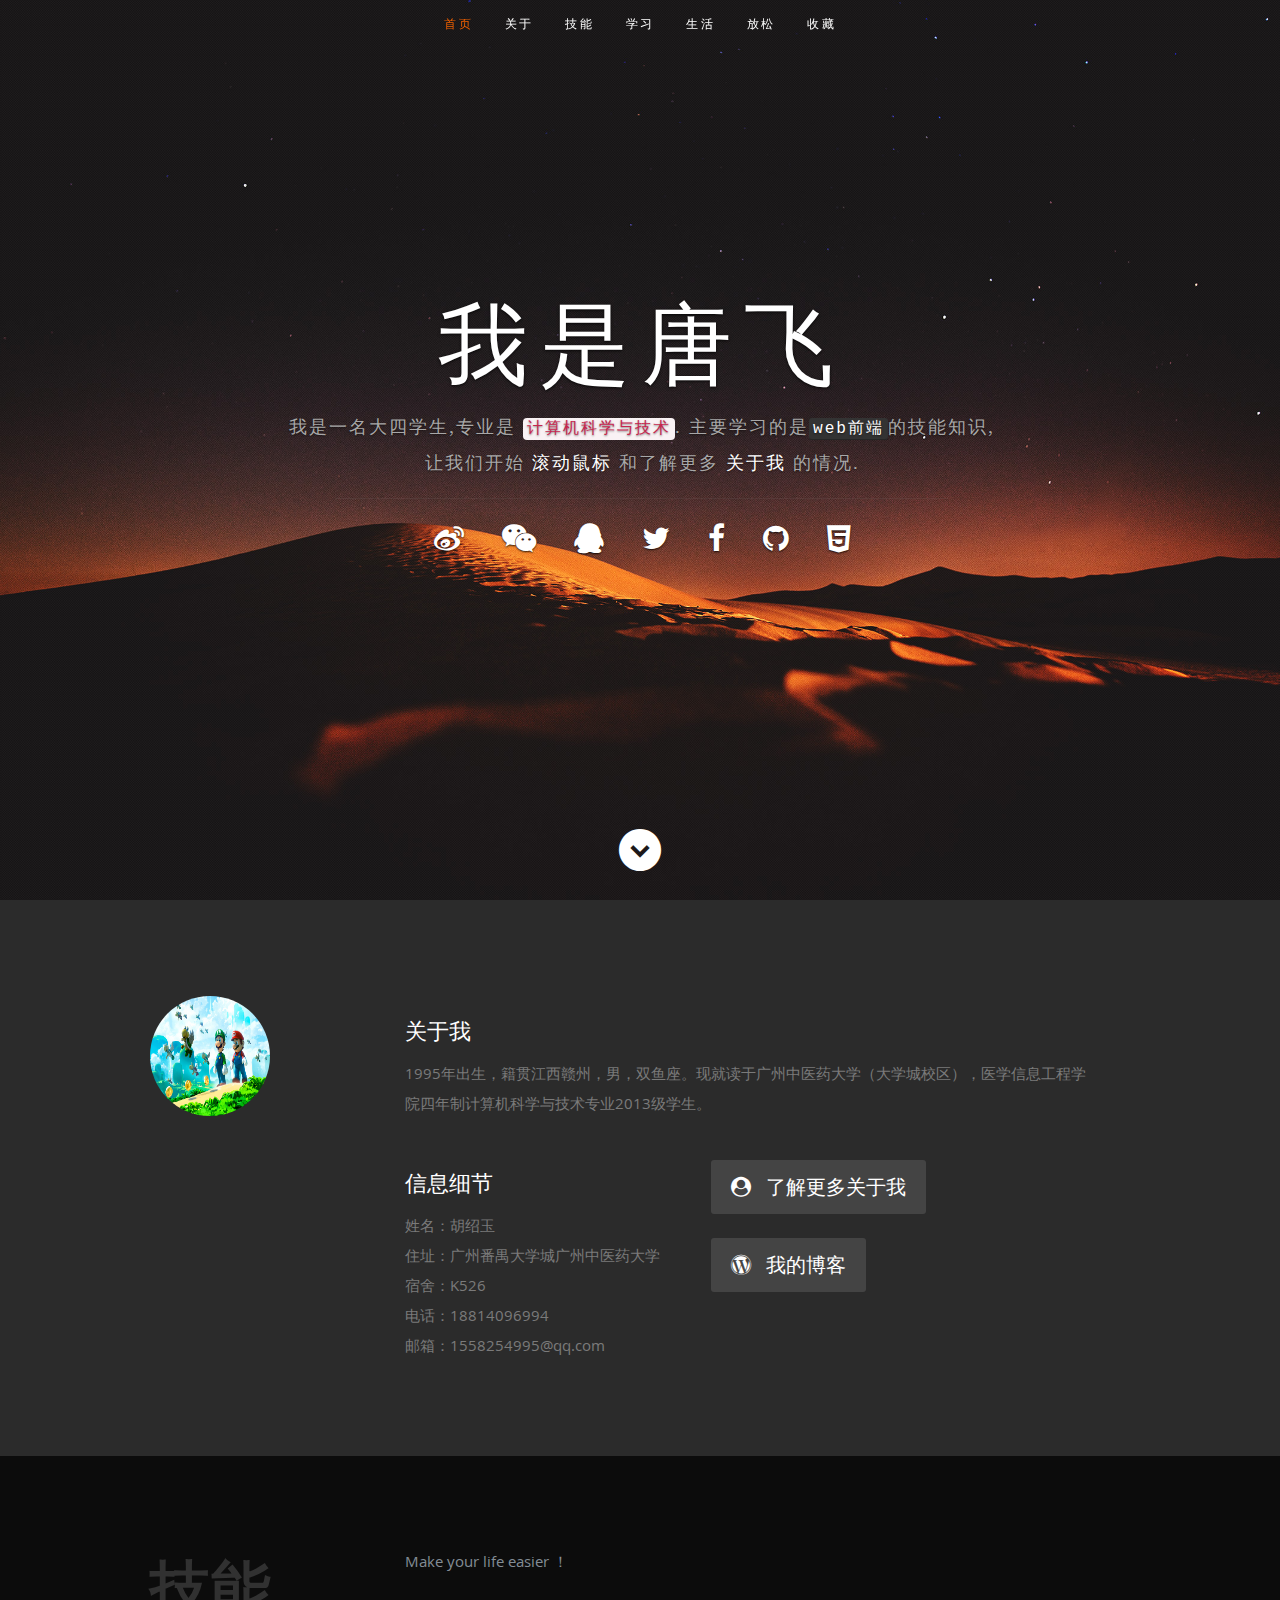
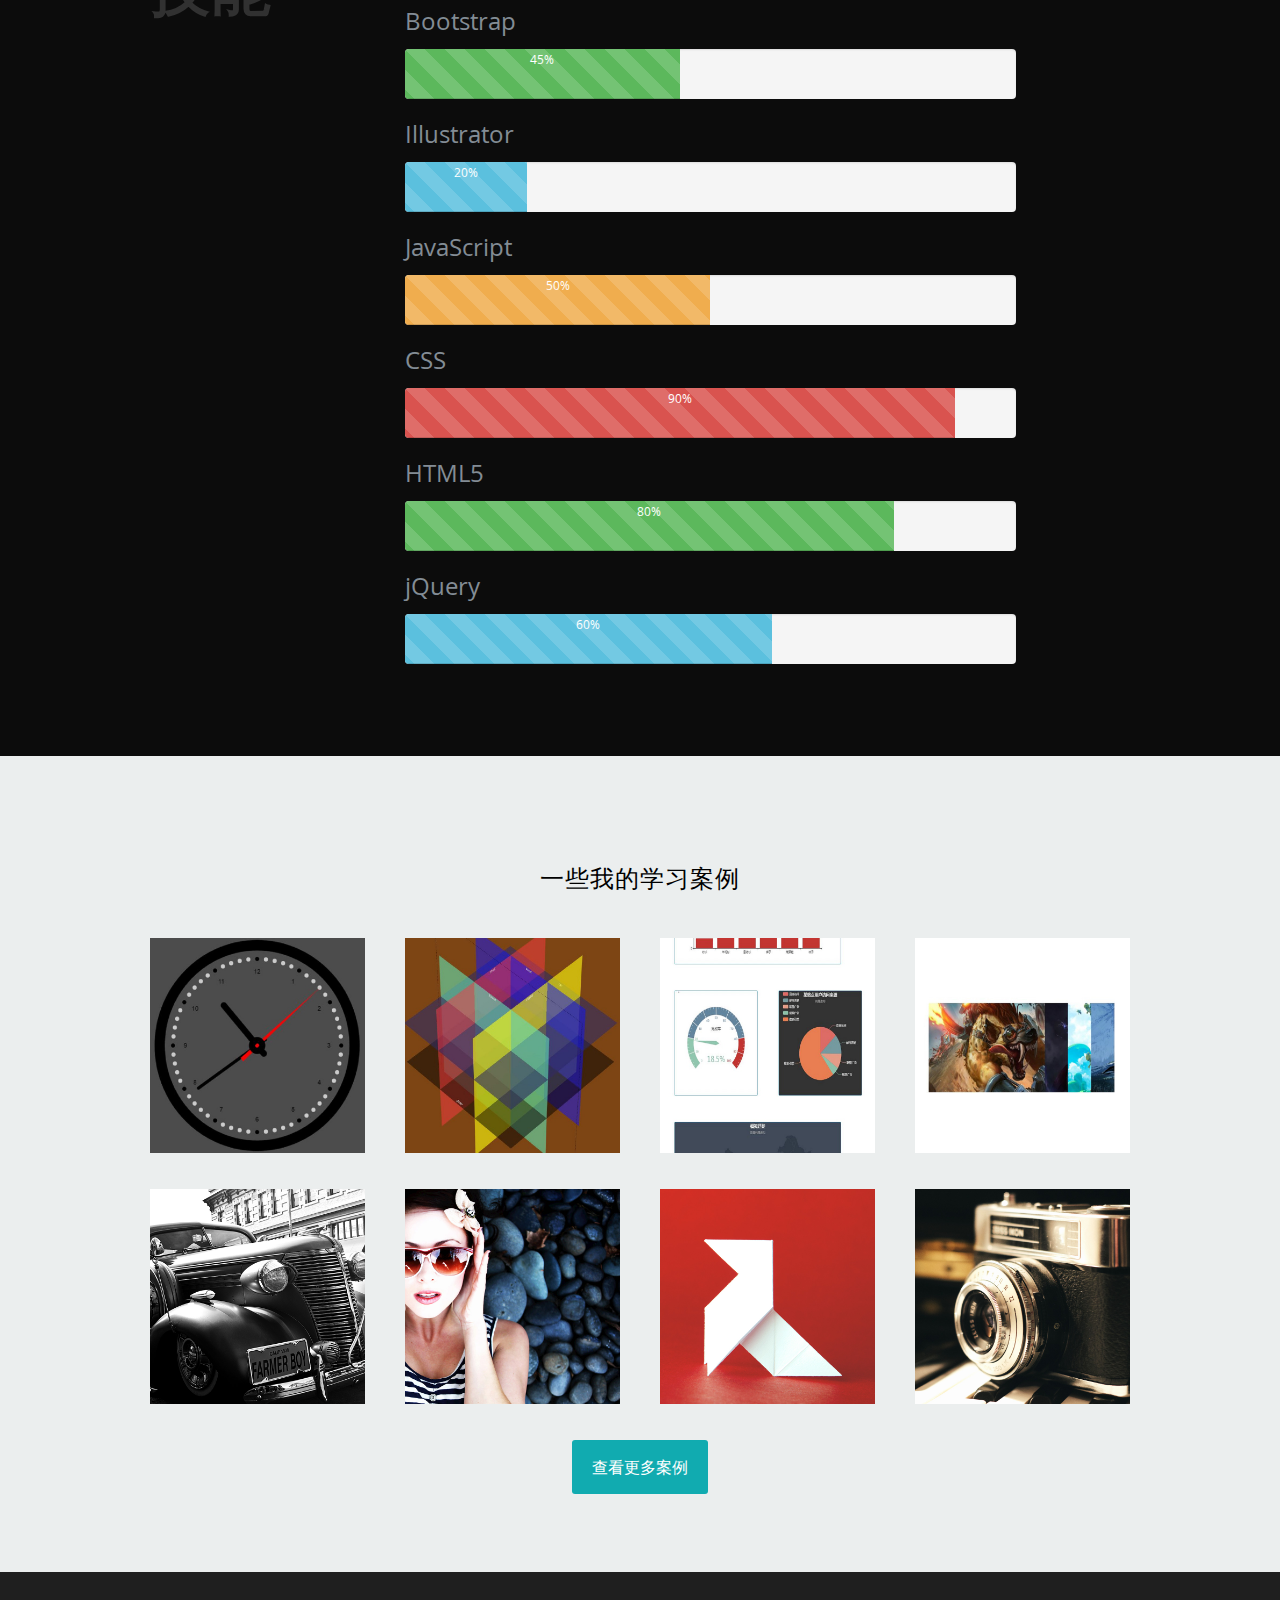
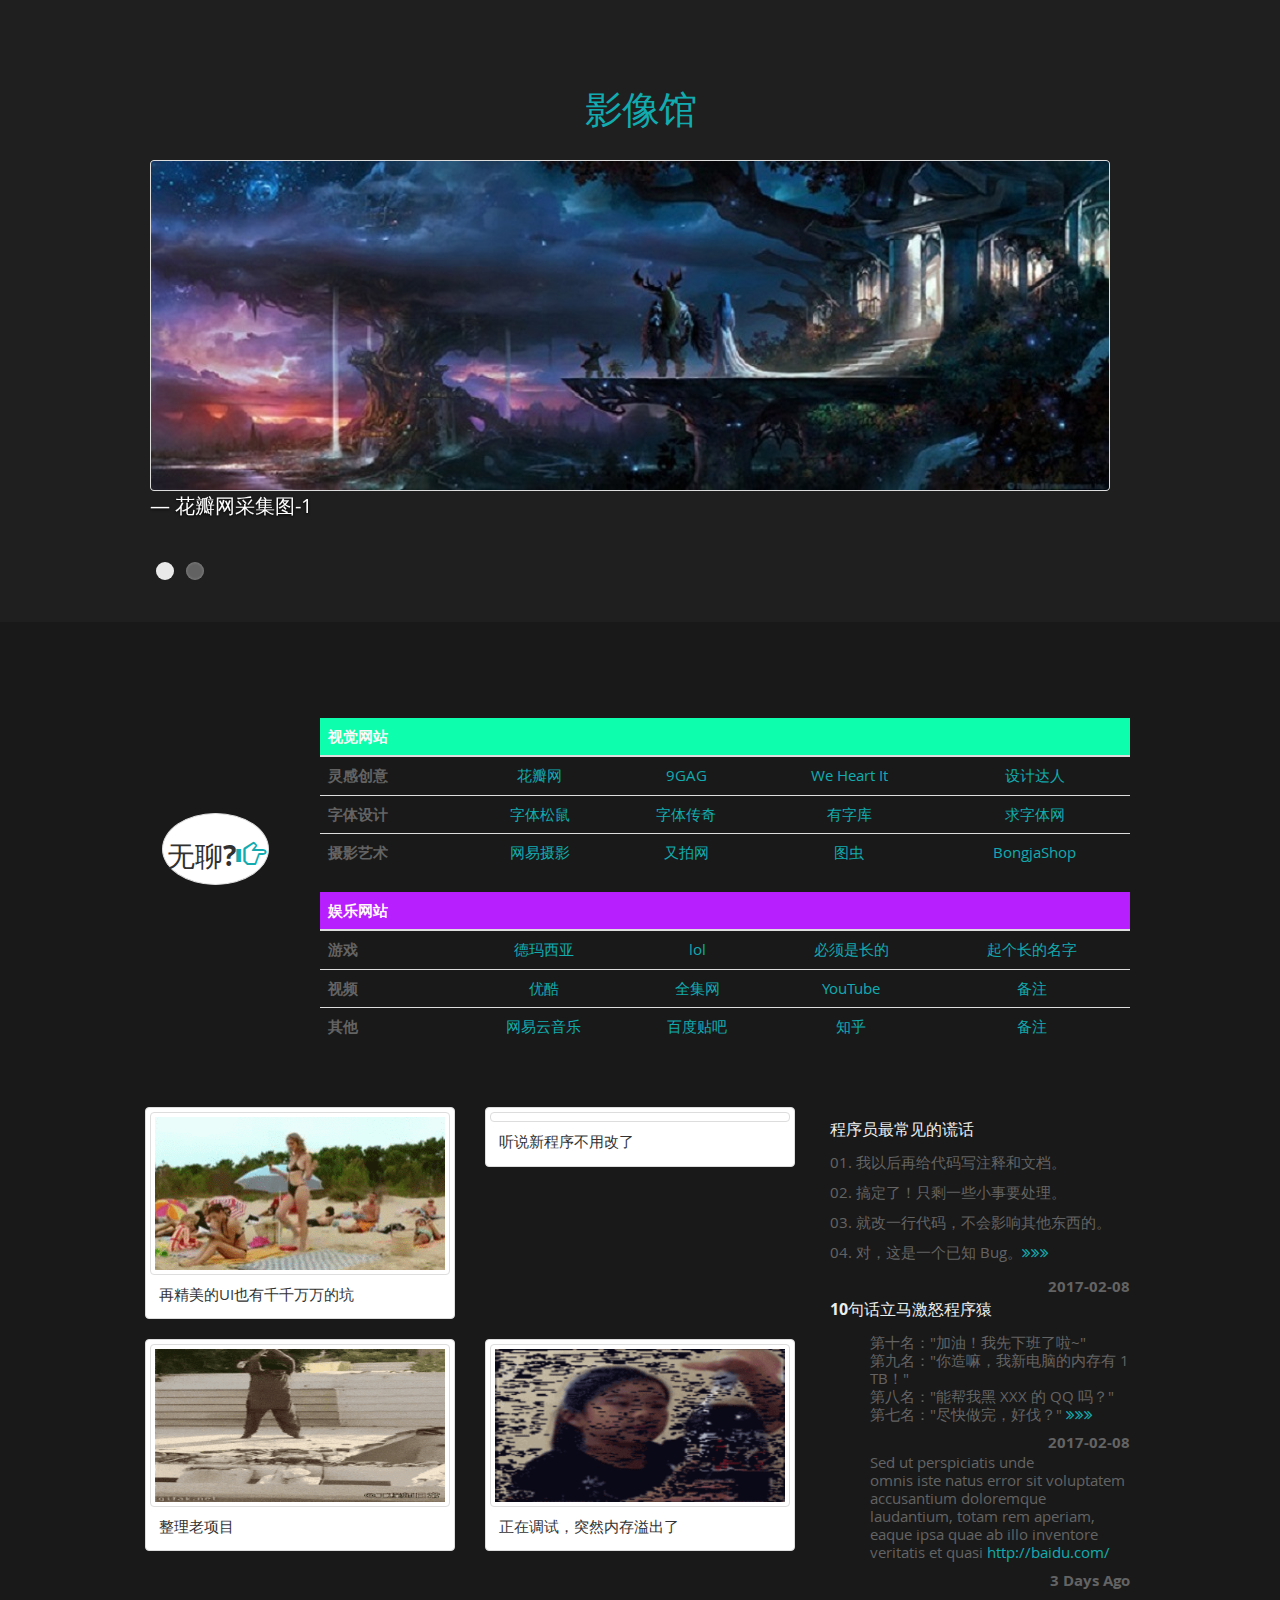
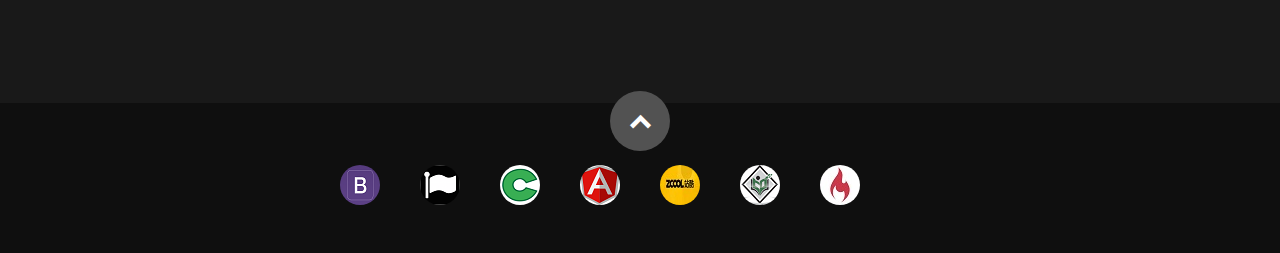
==== index.html @ 5e7b1488 "导入新项目" ====
<!DOCTYPE html>
<!--[if lt IE 8 ]>
<html class="no-js ie ie7" lang="en"> <![endif]-->
<!--[if IE 8 ]>
<html class="no-js ie ie8" lang="en"> <![endif]-->
<!--[if (gte IE 8)|!(IE)]><!-->
<html class="no-js" lang="en"> <!--<![endif]-->
<head>

    <!--- Basic Page Needs
    ================================================== -->
    <meta charset="utf-8">
    <title>个人网站</title>
    <meta name="description" content="">
    <meta http-equiv="X-UA-Compatible" content="IE=edge">
    <meta name="viewport" content="width=device-width, initial-scale=1">

    <!-- Mobile Specific Metas
    ================================================== -->
    <meta name="viewport" content="width=device-width, initial-scale=1, maximum-scale=1">

    <!-- CSS
    ================================================== -->
    <link rel="stylesheet" href="bootstrap/css/bootstrap.css">
    <link rel="stylesheet" href="css/default.css">
    <link rel="stylesheet" href="css/layout.css">
    <link rel="stylesheet" href="css/media-queries.css">
    <link rel="stylesheet" href="css/magnific-popup.css">

    <!-- Script
    ================================================== -->
    <script src="js/modernizr.js"></script>

    <!-- Favicons
     ================================================== -->
    <link rel="shortcut icon" href="favicon.png">

    <style>
        a{
            text-decoration: none;
        }
        .progress{
            height: 50px;
            margin-top: 10px;
        }
        .bars span{
            font-size: 24px;
        }
        .im{
            font-size: 60px;
            font-weight: bolder;
        }
    </style>

</head>

<body>

<!-- Header
================================================== -->
<header id="home">

    <nav id="nav-wrap">

        <a class="mobile-btn" href="#nav-wrap" title="Show navigation">Show navigation</a>
        <a class="mobile-btn" href="#" title="Hide navigation">Hide navigation</a>

        <ul id="nav" class="nav">
            <li class="current"><a class="smoothscroll" href="#home">首页</a></li>
            <li><a class="smoothscroll" href="#about">关于</a></li>
            <li><a class="smoothscroll" href="#resume">技能</a></li>
            <li><a class="smoothscroll" href="#portfolio">学习</a></li>
            <li><a class="smoothscroll" href="#life">生活</a></li>
            <li><a class="smoothscroll" href="#relax">放松</a></li>
            <li><a class="smoothscroll" href="#collection">收藏</a></li>
        </ul> <!-- end #nav -->
    </nav> <!-- end #nav-wrap -->

    <div class="row banner">
        <div class="banner-text">
            <h1 class="responsive-headline" style="letter-spacing: 12px">我是唐飞</h1>
            <h3 style="letter-spacing: 2px">我是一名大四学生,专业是 <code>计算机科学与技术</code>. 主要学习的是<kbd>web前端</kbd>的技能知识,让我们开始<a
                    class="smoothscroll" href="#about"> 滚动鼠标 </a>
                和了解更多<a class="smoothscroll" href="#about"> 关于我 </a>的情况.</h3>
            <hr/>
            <ul class="social">
                <li><a target="_blank" href="http://weibo.com/hushaoyu0309"><i class="fa fa-weibo"></i></a></li>
                <li><a href="#"><i class="fa fa-weixin"></i></a></li>
                <li><a target="_blank" href="http://wpa.qq.com/msgrd?v=3&uin=1558254995&site=qq&menu=yes"><i class="fa fa-qq"></i></a></li>
                <li><a href="#"><i class="fa fa-twitter"></i></a></li>
                <li><a href="#"><i class="fa fa-facebook"></i></a></li>
                <li><a href="#"><i class="fa fa-github"></i></a></li>
                <li><a href="#"><i class="fa fa-html5"></i></a></li>
            </ul>
        </div>
    </div>

    <p class="scrolldown">
        <a class="smoothscroll" href="#about"><i class="icon-down-circle"></i></a>
    </p>

</header> <!-- Header End -->


<!-- About Section
================================================== -->
<section id="about">

    <div class="row">

        <div class="three columns">
            <img class="profile-pic" src="images/about/me.jpg" alt=""/>
        </div>

        <div class="nine columns main-col">

            <h2>关于我</h2>

            <p>1995年出生，籍贯江西赣州，男，双鱼座。现就读于广州中医药大学（大学城校区），医学信息工程学院四年制计算机科学与技术专业2013级学生。</p>

            <div class="row">
                <div class="columns contact-details">
                    <h2>信息细节</h2>
                    <p class="address">
                        <span>姓名：胡绍玉</span><br>
						   <span>住址：广州番禺大学城广州中医药大学<br>
						         宿舍：K526
                           </span><br>
                        <span>电话：18814096994</span><br>
                        <span>邮箱：1558254995@qq.com</span>
                    </p>
                </div>

                <div class="columns download">
                    <p>
                        <a href="details/about_me/about_index.html" target="_blank" class="button"><i class="fa fa-user-circle"></i>了解更多关于我</a><br>
                        <a href="http://localhost/wordpress/index.php" target="_blank" class="button"><i class="fa fa-wordpress"></i>我的博客</a>
                    </p>
                </div>
            </div> <!-- end row -->
        </div> <!-- end .main-col -->
    </div>

</section> <!-- About Section End-->


<!-- skill Section
================================================== -->
<section id="resume">
    <!-- Skills
    ----------------------------------------------- -->
    <div class="row skill">

        <div class="three columns header-col">
            <h1><span class="im">技能</span></h1>
        </div>

        <div class="nine columns main-col">

            <p>Make your life easier ！</p>

            <div class="bars">
                <span>Bootstrap</span>
                <div class="progress">
                    <div class="progress-bar progress-bar-striped progress-bar-success active" role="progressbar" aria-valuenow="45" aria-valuemin="0" aria-valuemax="100" style="width: 45%">
                        45%
                    </div>
                </div>
                <span>Illustrator</span>
                <div class="progress">
                    <div class="progress-bar progress-bar-striped progress-bar-info active" role="progressbar" aria-valuenow="20" aria-valuemin="0" aria-valuemax="100" style="width: 20%">
                        20%
                    </div>
                </div>
                <span>JavaScript</span>
                <div class="progress">
                    <div class="progress-bar progress-bar-striped progress-bar-warning active" role="progressbar" aria-valuenow="50" aria-valuemin="0" aria-valuemax="100" style="width: 50%">
                        50%
                    </div>
                </div>
                <span>CSS</span>
                <div class="progress">
                    <div class="progress-bar progress-bar-striped progress-bar-danger active" role="progressbar" aria-valuenow="90" aria-valuemin="0" aria-valuemax="100" style="width: 90%">
                        90%
                    </div>
                </div>
                <span>HTML5</span>
                <div class="progress">
                    <div class="progress-bar progress-bar-striped progress-bar-success active" role="progressbar" aria-valuenow="45" aria-valuemin="80" aria-valuemax="100" style="width: 80%">
                        80%
                    </div>
                </div>
                <span>jQuery</span>
                <div class="progress">
                    <div class="progress-bar progress-bar-striped progress-bar-info active" role="progressbar" aria-valuenow="45" aria-valuemin="60" aria-valuemax="100" style="width: 60%">
                        60%
                    </div>
                </div>
                <!--<ul class="skills">
                    <li><span class="bar-expand bootstrap"></span><em>Bootstrap</em></li>
                    <li><span class="bar-expand illustrator"></span><em>Illustrator</em></li>
                    <li><span class="bar-expand javascript"></span><em>JavaScript</em></li>
                    <li><span class="bar-expand css"></span><em>CSS</em></li>
                    <li><span class="bar-expand html5"></span><em>HTML5</em></li>
                    <li><span class="bar-expand jquery"></span><em>jQuery</em></li>
                </ul>-->
            </div><!-- end skill-bars -->
        </div> <!-- main-col end -->
    </div> <!-- End skills -->

</section> <!-- Resume Section End-->

<!-- Portfolio Section
================================================== -->
<section id="portfolio">

    <div class="row">
        <div class="twelve columns collapsed">
            <h1>一些我的学习案例</h1>

            <!-- portfolio-wrapper -->
            <div id="portfolio-wrapper" class="bgrid-quarters s-bgrid-thirds cf">
                <div class="columns portfolio-item">
                    <div class="item-wrap">
                        <a href="#modal-01" title="">
                            <img alt="" src="images/portfolio/canvas_clock.jpg">
                            <div class="overlay">
                                <div class="portfolio-item-meta">
                                    <h5>时钟</h5>
                                    <p>用canvas绘制的时钟</p>
                                </div>
                            </div>
                            <div class="link-icon"><i class="icon-plus"></i></div>
                        </a>
                    </div>
                </div> <!-- item end -->

                <div class="columns portfolio-item">
                    <div class="item-wrap">
                        <a href="#modal-02" title="">
                            <img alt="" src="images/portfolio/css3_3d.jpg">
                            <div class="overlay">
                                <div class="portfolio-item-meta">
                                    <h5>3d模型</h5>
                                    <p>css3新属性</p>
                                </div>
                            </div>
                            <div class="link-icon"><i class="icon-plus"></i></div>
                        </a>
                    </div>
                </div> <!-- item end -->

                <div class="columns portfolio-item">
                    <div class="item-wrap">
                        <a href="#modal-03" title="">
                            <img alt="" src="images/portfolio/echarts.JPG">
                            <div class="overlay">
                                <div class="portfolio-item-meta">
                                    <h5>数据图表绘制</h5>
                                    <p>新工具echarts绘制图表</p>
                                </div>
                            </div>
                            <div class="link-icon"><i class="icon-plus"></i></div>
                        </a>
                    </div>
                </div> <!-- item end -->

                <div class="columns portfolio-item">
                    <div class="item-wrap">
                        <a href="#modal-04" title="">
                            <img alt="" src="images/portfolio/accordion.jpg">
                            <div class="overlay">
                                <div class="portfolio-item-meta">
                                    <h5>手风琴效果图片</h5>
                                    <p>jQuery</p>
                                </div>
                            </div>
                            <div class="link-icon"><i class="icon-plus"></i></div>
                        </a>
                    </div>
                </div> <!-- item end -->

                <div class="columns portfolio-item">
                    <div class="item-wrap">
                        <a href="#modal-05" title="">
                            <img alt="" src="images/portfolio/farmerboy.jpg">
                            <div class="overlay">
                                <div class="portfolio-item-meta">
                                    <h5>Farmer Boy</h5>
                                    <p>Branding</p>
                                </div>
                            </div>
                            <div class="link-icon"><i class="icon-plus"></i></div>
                        </a>
                    </div>
                </div> <!-- item end -->

                <div class="columns portfolio-item">
                    <div class="item-wrap">
                        <a href="#modal-06" title="">
                            <img alt="" src="images/portfolio/girl.jpg">
                            <div class="overlay">
                                <div class="portfolio-item-meta">
                                    <h5>Girl</h5>
                                    <p>Photography</p>
                                </div>
                            </div>
                            <div class="link-icon"><i class="icon-plus"></i></div>
                        </a>
                    </div>
                </div> <!-- item end -->

                <div class="columns portfolio-item">
                    <div class="item-wrap">
                        <a href="#modal-07" title="">
                            <img alt="" src="images/portfolio/origami.jpg">
                            <div class="overlay">
                                <div class="portfolio-item-meta">
                                    <h5>Origami</h5>
                                    <p>Illustrration</p>
                                </div>
                            </div>
                            <div class="link-icon"><i class="icon-plus"></i></div>
                        </a>
                    </div>
                </div> <!-- item end -->

                <div class="columns portfolio-item">
                    <div class="item-wrap">
                        <a href="#modal-08" title="">
                            <img alt="" src="images/portfolio/retrocam.jpg">
                            <div class="overlay">
                                <div class="portfolio-item-meta">
                                    <h5>Retrocam</h5>
                                    <p>Web Development</p>
                                </div>
                            </div>
                            <div class="link-icon"><i class="icon-plus"></i></div>
                        </a>
                    </div>
                </div>  <!-- item end -->
            </div> <!-- portfolio-wrapper end -->
        </div> <!-- twelve columns end -->


        <!-- Modal Popup
         --------------------------------------------------------------- -->

        <div id="modal-01" class="popup-modal mfp-hide">

            <img class="scale-with-grid" src="images/portfolio/modals/canvas_clock.jpg" alt=""/>

            <div class="description-box">
                <h4>实时的时钟</h4>
                <p>用html5的canvas绘画出的时钟，jquery获取当前系统时间动态更新指针的位置，实现一个具有实时效果的时钟。</p>
                <span class="categories"><i class="fa fa-tag"></i>HTML5, Canvas</span>
            </div>

            <div class="link-box">
                <a href="details/study/follow/canvas/canvas.html" target="_blank">详细<<</a>
                <a class="popup-modal-dismiss">关闭</a>
            </div>

        </div><!-- modal-01 End -->

        <div id="modal-02" class="popup-modal mfp-hide">

            <img class="scale-with-grid" src="images/portfolio/modals/css3_3d.JPG" alt=""/>

            <div class="description-box">
                <h4>3D简单模型</h4>
                <p>css3新增了支持3D效果的transform属性，可以让网页元素从二维平面扩展至三维空间。</p>
                <span class="categories"><i class="fa fa-tag"></i>CSS3,transform</span>
            </div>

            <div class="link-box">
                <a href="details/study/follow/3D_demo/3d_demo.html" target="_blank">详细<<</a>
                <a class="popup-modal-dismiss">关闭</a>
            </div>

        </div><!-- modal-02 End -->

        <div id="modal-03" class="popup-modal mfp-hide">

            <img class="scale-with-grid" src="images/portfolio/modals/echarts.jpg" alt=""/>

            <div class="description-box">
                <h4>数据图表</h4>
                <p>近期热门的图表绘制工具echarts，可以方便快捷的绘制各类图表.</p>
                <span class="categories"><i class="fa fa-tag"></i>Echarts</span>
            </div>

            <div class="link-box">
                <a href="details/study/follow/echarts_study/echarts.html" target="_blank">详细<<</a>
                <a class="popup-modal-dismiss">关闭</a>
            </div>

        </div><!-- modal-03 End -->

        <div id="modal-04" class="popup-modal mfp-hide">

            <img class="scale-with-grid" src="images/portfolio/modals/accodion.jpg" alt=""/>

            <div class="description-box">
                <h4>jq手风琴效果轮播</h4>
                <p>使用jQuery实现的手风琴效果图片前后轮播的功能</p>
                <span class="categories"><i class="fa fa-tag"></i>jQuery</span>
            </div>

            <div class="link-box">
                <a href="details/study/follow/accordion/index.html" target="_blank">详细<<</a>
                <a class="popup-modal-dismiss">关闭</a>
            </div>

        </div><!-- modal-04 End -->

        <div id="modal-05" class="popup-modal mfp-hide">

            <img class="scale-with-grid" src="images/portfolio/modals/m-farmerboy.jpg" alt=""/>

            <div class="description-box">
                <h4>Farmer Boy</h4>
                <p>Proin gravida nibh vel velit auctor aliquet. Aenean sollicitudin, lorem quis bibendum auctor, nisi
                    elit consequat ipsum, nec sagittis sem nibh id elit.</p>
                <span class="categories"><i class="fa fa-tag"></i>Branding, Webdesign</span>
            </div>

            <div class="link-box">
                <a href="">详细<<</a>
                <a class="popup-modal-dismiss">关闭</a>
            </div>

        </div><!-- modal-05 End -->

        <div id="modal-06" class="popup-modal mfp-hide">

            <img class="scale-with-grid" src="images/portfolio/modals/m-girl.jpg" alt=""/>

            <div class="description-box">
                <h4>Girl</h4>
                <p>Proin gravida nibh vel velit auctor aliquet. Aenean sollicitudin, lorem quis bibendum auctor, nisi
                    elit consequat ipsum, nec sagittis sem nibh id elit.</p>
                <span class="categories"><i class="fa fa-tag"></i>Photography</span>
            </div>

            <div class="link-box">
                <a href="">详细<<</a>
                <a class="popup-modal-dismiss">关闭</a>
            </div>

        </div><!-- modal-06 End -->

        <div id="modal-07" class="popup-modal mfp-hide">

            <img class="scale-with-grid" src="images/portfolio/modals/m-origami.jpg" alt=""/>

            <div class="description-box">
                <h4>Origami</h4>
                <p>Proin gravida nibh vel velit auctor aliquet. Aenean sollicitudin, lorem quis bibendum auctor, nisi
                    elit consequat ipsum, nec sagittis sem nibh id elit.</p>
                <span class="categories"><i class="fa fa-tag"></i>Branding, Illustration</span>
            </div>

            <div class="link-box">
                <a href="">详细<<</a>
                <a class="popup-modal-dismiss">关闭</a>
            </div>

        </div><!-- modal-07 End -->

        <div id="modal-08" class="popup-modal mfp-hide">

            <img class="scale-with-grid" src="images/portfolio/modals/m-retrocam.jpg" alt=""/>

            <div class="description-box">
                <h4>Retrocam</h4>
                <p>Proin gravida nibh vel velit auctor aliquet. Aenean sollicitudin, lorem quis bibendum auctor, nisi
                    elit consequat ipsum, nec sagittis sem nibh id elit.</p>
                <span class="categories"><i class="fa fa-tag"></i>Webdesign, Photography</span>
            </div>

            <div class="link-box">
                <a href="">详细<<</a>
                <a class="popup-modal-dismiss">关闭</a>
            </div>

        </div><!-- modal-01 End -->

        <div id="last" class="twelve columns">
            <!--兼容ie和firefox关于a标签的bug-->
            <input type="button" class="btn btn-warning btn-lg" onclick="window.open('details/study/study_index.html')" value="查看更多案例">
        </div>


    </div> <!-- row End -->

</section> <!-- Portfolio Section End-->



<!-- life Section
================================================== -->
<section id="life">

    <div class="text-container">

        <div class="row">

            <div class="header-col">

                <h1><a class="type_1" href="details/life/life.html" target="_blank">影像馆</a></h1>

            </div>

            <div class="twelve columns flex-container">

                <div class="flexslider">

                    <ul class="slides">

                        <li>
                            <blockquote>
                                <img src="images/life/test1.jpg" class="img-thumbnail">
                                <cite>花瓣网采集图-1</cite>
                            </blockquote>
                        </li> <!-- slide ends -->

                        <li>
                            <blockquote>
                                <img src="images/life/test2.jpg" class="img-thumbnail">
                                <cite>花瓣网采集图-2</cite>
                            </blockquote>
                        </li> <!-- slide ends -->

                    </ul>

                </div> <!-- div.flexslider ends -->

            </div> <!-- div.flex-container ends -->

        </div> <!-- row ends -->

    </div>  <!-- text-container ends -->

</section> <!-- Testimonials Section End-->


<!-- Relax Section
================================================== -->
<section id="relax">

    <div class="row section-head">

        <div class="two columns header-col">
            <br><br>
            <div class="img-thumbnail img-circle">
                <h2>无聊?<a class="glyphicon glyphicon-hand-right"></a></h2>
            </div>

        </div>

        <div class="ten columns" id="website">

            <table class="table">
                <thead>
                <tr>
                    <th>视觉网站</th>
                    <th></th>
                    <th></th>
                    <th></th>
                    <th></th>
                </tr>
                </thead>
                <tbody>
                <tr>
                    <th>灵感创意</th>
                    <td><a href="http://huaban.com/" target="_blank">花瓣网</a></td>
                    <td><a href="http://9gag.com/" target="_blank">9GAG</a></td>
                    <td><a href="" target="_blank">We Heart It</a></td>
                    <td><a href="http://hao.shejidaren.com/" target="_blank">设计达人</a></td>
                </tr>
                <tr>
                    <th>字体设计</th>
                    <td><a href="https://www.fontsquirrel.com/" target="_blank">字体松鼠</a></td>
                    <td><a href="http://www.ziticq.com/" target="_blank">字体传奇</a></td>
                    <td><a href="http://www.youziku.com/" target="_blank">有字库</a></td>
                    <td><a href="http://www.qiuziti.com/" target="_blank">求字体网</a></td>
                </tr>
                <tr>
                    <th>摄影艺术</th>
                    <td><a href="http://pp.163.com/square/" target="_blank">网易摄影</a></td>
                    <td><a href="http://www.yupoo.com/" target="_blank">又拍网</a></td>
                    <td><a href="https://tuchong.com/" target="_blank">图虫</a></td>
                    <td><a href="http://www.bongjashop.com/" target="_blank">BongjaShop</a></td>
                </tr>
                </tbody>
            </table>

            <table class="table">
                <thead id="second">
                <tr>
                    <th>娱乐网站</th>
                    <th></th>
                    <th></th>
                    <th></th>
                    <th></th>
                </tr>
                </thead>
                <tbody>
                <tr>
                    <th>游戏</th>
                    <td><a href="http://www.demaxiya.com/" target="_blank">德玛西亚</a></td>
                    <td><a href="http://lol.qq.com/" target="_blank">lol</a></td>
                    <td><a href="#" target="_blank">必须是长的</a></td>
                    <td><a href="#" target="_blank">起个长的名字</a></td>
                </tr>
                <tr>
                    <th>视频</th>
                    <td><a href="http://www.youku.com/" target="_blank">优酷</a></td>
                    <td><a href="http://www.quanji.la/" target="_blank">全集网</a></td>
                    <td><a href="https://www.youtube.com/" target="_blank">YouTube</a></td>
                    <td><a href="" target="_blank">备注</a></td>
                </tr>
                <tr>
                    <th>其他</th>
                    <td><a href="http://music.163.com/" target="_blank">网易云音乐</a></td>
                    <td><a href="https://tieba.baidu.com/" target="_blank">百度贴吧</a></td>
                    <td><a href="https://www.zhihu.com/" target="_blank">知乎</a></td>
                    <td><a href="#" target="_blank">备注</a></td>
                </tr>
                </tbody>
            </table>

        </div>

    </div>

    <div class="row">

        <div class="eight columns">
            <div class="row">
                <div class="col-lg-6">
                    <div class="thumbnail">
                        <img src="images/relax/ui_laugh.gif" alt="" class="img-thumbnail">
                        <div class="caption">
                            <span>再精美的UI也有千千万万的坑</span>
                        </div>
                    </div>
                </div>
                <div class="col-lg-6">
                    <div class="thumbnail">
                        <img src="images/relax/maintain.gif" alt="" class="img-thumbnail">
                        <div class="caption">
                            <span>听说新程序不用改了</span>
                        </div>
                    </div>
                </div>
            </div>

            <div class="row">
                <div class="col-lg-6">
                    <div class="thumbnail">
                        <img src="images/relax/oldproject.gif" alt="" class="img-thumbnail">
                        <div class="caption">
                            <span>整理老项目</span>
                        </div>
                    </div>
                </div>
                <div class="col-lg-6">
                    <div class="thumbnail">
                        <img src="images/relax/overflow.gif" alt="" class="img-thumbnail">
                        <div class="caption">
                            <span>正在调试，突然内存溢出了</span>
                        </div>
                    </div>
                </div>

            </div>
        </div>


        <aside class="four columns footer-widgets">

            <div class="widget widget_contact">

                <h4>程序员最常见的谎话</h4>
                <p class="address">
                    01. 我以后再给代码写注释和文档。<br>
                    02. 搞定了！只剩一些小事要处理。<br>
                    03. 就改一行代码，不会影响其他东西的。<br>
                    04. 对，这是一个已知 Bug。<a href="#"><i href="#" class="fa fa-angle-double-right"></i><i href="#" class="fa fa-angle-double-right"></i><i href="#" class="fa fa-angle-double-right"></i></a>
                    <br>
                    <b class="fr">2017-02-08</b>
                </p>
            </div>

            <div class="widget widget_tweets">

                <h4 class="widget-title">10句话立马激怒程序猿</h4>

                <ul id="twitter">
                    <li>
                        <p class="address">
                            第十名："加油！我先下班了啦~"<br>
                            第九名："你造嘛，我新电脑的内存有 1 TB！"<br>
                            第八名："能帮我黑 XXX 的 QQ 吗？"<br>
                            第七名："尽快做完，好伐？" <a href="#"><i href="#" class="fa fa-angle-double-right"></i><i href="#" class="fa fa-angle-double-right"></i><i href="#" class="fa fa-angle-double-right"></i></a>
                            <br>
                            <b class="fr">2017-02-08</b>
                        </p>
                    </li>
                    <li>
                        <span>
                        Sed ut perspiciatis unde omnis iste natus error sit voluptatem accusantium doloremque laudantium, totam rem aperiam,
                        eaque ipsa quae ab illo inventore veritatis et quasi
                        <a href="#">http://baidu.com/</a>
                        </span>
                        <br>
                        <b class="fr">3 Days Ago</b>
                    </li>
                </ul>

            </div>

        </aside>

    </div>

</section> <!-- Contact Section End-->


<!-- footer
================================================== -->
<footer id="collection">

    <div class="row">
        <div class="two columns"></div>
        <div class="eight columns">

            <ul class="social-links">
                <li><a target="_blank" href="http://www.bootcss.com/"><img src="images/footer/bootstrap.png" title="Bootstrap"
                                                           class="img-circle"/></a></li>
                <li><a target="_blank" href="http://fontawesome.io/"><img src="images/footer/fontawesome.png" title="Font Awesome"
                                                          class="img-circle"></a></li>
                <li><a target="_blank" href="https://www.oschina.net/"><img src="images/footer/oschina.jpg" title="开源中国"
                                                            class="img-circle"></a></li>
                <li><a target="_blank" href="https://docs.angularjs.org/"><img src="images/footer/angular.png" title="AngularJS"
                                                               class="img-circle"></a></li>
                <li><a target="_blank" href="http://www.zcool.com.cn/"><img src="images/footer/ZCOOL.jpg" title="站酷" class="img-circle"></a>
                </li>
                <li><a target="_blank" href="https://www.tutorialspoint.com/index.htm"><img src="images/footer/tutorialspoint.png"
                                                                            title="tutorialspoint"
                                                                            class="img-circle"></a></li>
                <li><a target="_blank" href="http://www.imooc.com/"><img src="images/footer/IMOOC.jpg" class="img-circle"
                                                         title="慕课网"></a></li>
            </ul>

        </div>

        <div id="go-top"><a class="smoothscroll" title="回到顶部" href="#home"><i class="icon-up-open"></i></a></div>

    </div>

</footer> <!-- Footer End-->

<!-- Java Script
================================================== -->
<script src="js/jquery.min.js"></script>
<script>window.jQuery || document.write('<script src="js/jquery-1.10.2.min.js"><\/script>')</script>
<script type="text/javascript" src="js/jquery-migrate-1.2.1.min.js"></script>

<script src="js/jquery.flexslider.js"></script>
<script src="js/waypoints.js"></script>
<script src="js/jquery.fittext.js"></script>
<script src="js/magnific-popup.js"></script>
<script src="js/init.js"></script>

</body>

</html>
---- css/default.css ----
/* ------------------------------------------------------------------ */
/* a. Webfonts and Icon fonts
 ------------------------------------------------------------------ */

@import url("fonts.css");
@import url("fontello/css/fontello.css");
@import url("font-awesome/css/font-awesome.min.css");


/*  1. Basic  ------------------------------------------------------- */

*,
*:before,
*:after {
   -moz-box-sizing: border-box;
   -webkit-box-sizing: border-box;
   box-sizing: border-box;
}

html {
   font-size: 62.5%;
   -webkit-font-smoothing: antialiased;
}

body {
   background: #fff;
   font-family: 'opensans-regular', sans-serif;
   font-weight: normal;
   font-size: 15px;
   line-height: 30px;
	color: #838C95;

   -webkit-font-smoothing: antialiased; /* Fix for webkit rendering */
	-webkit-text-size-adjust: 100%;
}

/*  2. Typography
       Vertical rhythm with leading derived from 6
--------------------------------------------------------------------- */

h1, h2, h3, h4, h5, h6 {
   color: #313131;
	font-family: 'opensans-bold', sans-serif;
   font-weight: normal;
}
h1 a, h2 a, h3 a, h4 a, h5 a, h6 a { font-weight: inherit; }
h1 { font-size: 38px; line-height: 42px; margin-bottom: 12px; letter-spacing: -1px; }
h2 { font-size: 28px; line-height: 36px; margin-bottom: 6px; }
h3 { font-size: 22px; line-height: 30px; margin-bottom: 12px; }
h4 { font-size: 20px; line-height: 30px; margin-bottom: 6px; }
h5 { font-size: 18px; line-height: 30px; }
h6 { font-size: 14px; line-height: 30px; }
.subheader { }

p { margin: 0 0 30px 0; }
p img { margin: 0; }
p.lead {
   font: 19px/36px 'opensans-light', sans-serif;
   margin-bottom: 18px;
}

/* for 'em' and 'strong' tags, font-size and line-height should be same with
the body tag due to rendering problems in some browsers */
em { font: 15px/30px 'opensans-italic', sans-serif; }
strong, b { font: 15px/30px 'opensans-bold', sans-serif; }
small { font-size: 11px; line-height: inherit; }

/*	Blockquotes */
blockquote {
   margin: 30px 0px;
   padding-left: 40px;
   position: relative;
}
blockquote:before {
   content: "\201C";
   opacity: 0.45;
   font-size: 80px;
   line-height: 0px;
   margin: 0;
   font-family: arial, sans-serif;

   position: absolute;
   top:  30px;
	left: 0;
}
blockquote p {
   font-family: 'librebaskerville-italic', serif;
   padding: 0;
   font-size: 18px;
   line-height: 36px;
}
blockquote cite {
   display: block;
   font-size: 12px;
   font-style: normal;
   line-height: 18px;
}
blockquote cite:before { content: "\2014 \0020"; }
blockquote cite a,
blockquote cite a:visited { color: #8B9798; border: none }

/* ---------------------------------------------------------------------
/*  Pull Quotes Markup
/*
    <aside class="pull-quote">
		<blockquote>
			<p></p>
		</blockquote>
	 </aside>
/*
/* --------------------------------------------------------------------- */
.pull-quote {
   position: relative;
	padding: 18px 30px 18px 0px;
}
.pull-quote:before,
.pull-quote:after {
	height: 1em;
	opacity: 0.45;
	position: absolute;
	font-size: 80px;
   font-family: Arial, Sans-Serif;
}
.pull-quote:before {
	content: "\201C";
	top:  33px;
	left: 0;
}
.pull-quote:after {
	content: '\201D';
	bottom: -33px;
	right: 0;
}
.pull-quote blockquote {
   margin: 0;
}
.pull-quote blockquote:before {
   content: none;
}

/* Abbreviations */
abbr {
   font-family: 'opensans-bold', sans-serif;
	font-variant: small-caps;
	text-transform: lowercase;
   letter-spacing: .5px;
	color: gray;
}
abbr:hover { cursor: help; }

/* drop cap */
.drop-cap:first-letter {
	float: left;
	margin: 0;
	padding: 14px 6px 0 0;
	font-size: 84px;
	font-family: /* Copperplate */ 'opensans-bold', sans-serif;
   line-height: 60px;
	text-indent: 0;
	background: transparent;
	color: inherit;
}

hr { border: solid #E3E3E3; border-width: 1px 0 0; clear: both; margin: 11px 0 30px; height: 0; }


/*  3. Links  ------------------------------------------------------- */

a, a:visited {
   text-decoration: none;
   outline: 0;
   color: #11ABB0;

   -webkit-transition: color .3s ease-in-out;
   -moz-transition: color .3s ease-in-out;
   -o-transition: color .3s ease-in-out;
   transition: color .3s ease-in-out;
}
a:hover, a:focus { color: #313131; }
p a, p a:visited { line-height: inherit; }


/*  4. List  --------------------------------------------------------- */

ul, ol { margin-bottom: 24px; margin-top: 12px; }
ul { list-style: none outside; }
ol { list-style: decimal; }
ol, ul.square, ul.circle, ul.disc { margin-left: 30px; }
ul.square { list-style: square outside; }
ul.circle { list-style: circle outside; }
ul.disc { list-style: disc outside; }
ul ul, ul ol,
ol ol, ol ul { margin: 6px 0 6px 30px; }
ul ul li, ul ol li,
ol ol li, ol ul li { margin-bottom: 6px; }
li { line-height: 18px; margin-bottom: 12px; }
ul.large li { }
li p { }

/* ---------------------------------------------------------------------
/*  Stats Tab Markup

    <ul class="stats-tabs">
		<li><a href="#">[value]<b>[name]</b></a></li>
	 </ul>

    Extend this object into your markup.
/*
/* --------------------------------------------------------------------- */
.stats-tabs {
   padding: 0;
   margin: 24px 0;
}
.stats-tabs li {
	display: inline-block;
	margin: 0 10px 18px 0;
	padding: 0 10px 0 0;
	border-right: 1px solid #ccc;
}
.stats-tabs li:last-child {
	margin: 0;
	padding: 0;
	border: none;
}
.stats-tabs li a {
	display: inline-block;
	font-size: 22px;
	font-family: 'opensans-bold', sans-serif;
   border: none;
   color: #313131;
}
.stats-tabs li a:hover {
   color:#11ABB0;
}
.stats-tabs li a b {
	display: block;
	margin: 6px 0 0 0;
	font-size: 13px;
	font-family: 'opensans-regular', sans-serif;
   color: #8B9798;
}

/* definition list */
dl { margin: 12px 0; }
dt { margin: 0; color:#11ABB0; }
dd { margin: 0 0 0 20px; }

/* Lining Definition Style Markup */
.lining dt,
.lining dd {
	display: inline;
	margin: 0;
}
.lining dt + dt:before,
.lining dd + dt:before {
	content: "\A";
	white-space: pre;
}
.lining dd + dd:before {
	content: ", ";
}
.lining dd:before {
	content: ": ";
	margin-left: -0.2em;
}

/* Dictionary Definition Style Markup */
.dictionary-style dt {
	display: inline;
	counter-reset: definitions;
}
.dictionary-style dt + dt:before {
	content: ", ";
	margin-left: -0.2em;
}
.dictionary-style dd {
	display: block;
	counter-increment: definitions;
}
.dictionary-style dd:before {
	content: counter(definitions, decimal) ". ";
}

/* Pagination */
.pagination {
   margin: 36px auto;
   text-align: center;
}
.pagination ul li {
   display: inline-block;
   margin: 0;
   padding: 0;
}
.pagination .page-numbers {
   font: 15px/18px 'opensans-bold', sans-serif;
   display: inline-block;
   padding: 6px 10px;
   margin-right: 3px;
   margin-bottom: 6px;
	color: #6E757C;
	background-color: #E6E8EB;

	-webkit-transition: all 200ms ease-in-out;
	-moz-transition: all 200ms ease-in-out;
	-o-transition: all 200ms ease-in-out;
	-ms-transition: all 200ms ease-in-out;
	transition: all 200ms ease-in-out;

   -moz-border-radius: 3px;
   -webkit-border-radius: 3px;
   -khtml-border-radius: 3px;
	border-radius: 3px;
}
.pagination .page-numbers:hover {
   background: #838A91;
   color: #fff;
}
.pagination .current,
.pagination .current:hover {
   background-color: #11ABB0;
   color: #fff;
}
.pagination .inactive,
.pagination .inactive:hover {
   background-color: #E6E8EB;
	color: #A9ADB2;
}
.pagination .prev, .pagination .next {}

/*  5. Images  --------------------------------------------------------- */

img {
   max-width: 100%;
   height: auto;
}
img.pull-right { margin: 12px 0px 0px 18px; }
img.pull-left { margin: 12px 18px 0px 0px; }

/*  6. Buttons  --------------------------------------------------------- */

.button,
.button:visited,
button,
input[type="submit"],
input[type="reset"],
input[type="button"] {
   font: 16px/30px 'opensans-bold', sans-serif;
   background: #11ABB0;
   display: inline-block;
	text-decoration: none;
   letter-spacing: 0;
   color: #fff;
	padding: 12px 20px;
	margin-bottom: 18px;
   border: none;
   cursor: pointer;
   height: auto;

   -webkit-transition: all .2s ease-in-out;
	-moz-transition: all .2s ease-in-out;
	-o-transition: all .2s ease-in-out;
	-ms-transition: all .2s ease-in-out;
	transition: all .2s ease-in-out;

   -moz-border-radius: 3px;
   -webkit-border-radius: 3px;
   -khtml-border-radius: 3px;
   border-radius: 3px;
}

.button:hover,
button:hover,
input[type="submit"]:hover,
input[type="reset"]:hover,
input[type="button"]:hover {
   background: #3d4145;
   color: #fff;
}

.button:active,
button:active,
input[type="submit"]:active,
input[type="reset"]:active,
input[type="button"]:active {
   background: #3d4145;
   color: #fff;
}

.button.full-width,
button.full-width,
input[type="submit"].full-width,
input[type="reset"].full-width,
input[type="button"].full-width {
	width: 100%;
	padding-left: 0 !important;
	padding-right: 0 !important;
	text-align: center;
}

/* Fix for odd Mozilla border & padding issues */
button::-moz-focus-inner,
input::-moz-focus-inner {
    border: 0;
    padding: 0;
}


/*  7. Forms  --------------------------------------------------------- */

form { margin-bottom: 24px; }
fieldset { margin-bottom: 24px; }

input[type="text"],
input[type="password"],
input[type="email"],
textarea,
select {
   display: block;
   padding: 18px 15px;
   margin: 0 0 24px 0;
   border: 0;
   outline: none;
   vertical-align: middle;
   min-width: 225px;
	max-width: 100%;
   font-size: 15px;
   line-height: 24px;
	color: #647373;
	background: #D3D9D9;

}

/* select { padding: 0;
   width: 220px;
   } */

input[type="text"]:focus,
input[type="password"]:focus,
input[type="email"]:focus,
textarea:focus {
   color: #B3B7BC;
	background-color: #3d4145;
}

textarea { min-height: 220px; }

label,
legend {
   font: 16px/24px 'opensans-bold', sans-serif;
	margin: 12px 0;
   color: #3d4145;
   display: block;
}
label span,
legend span {
	color: #8B9798;
   font: 14px/24px 'opensans-regular', sans-serif;
}

input[type="checkbox"],
input[type="radio"] {
    font-size: 15px;
    color: #737373;
}

input[type="checkbox"] { display: inline; }

/* ------------------------------------------------------------------ */
/* d. Grid
---------------------------------------------------------------------
   gutter = 40px.
/* ------------------------------------------------------------------ */

/* default
--------------------------------------------------------------- */
.row {
   width: 96%;
   max-width: 1020px;
   margin: 0 auto;
}
/* fixed width for IE8 */
.ie .row { width: 1000px ; }

.narrow .row { max-width: 980px; }

.row .row { width: auto; max-width: none; margin: 0 -20px; }

/* row clearing */
.row:before,
.row:after {
    content: " ";
    display: table;
}
.row:after {
    clear: both;
}

.column, .columns {
   position: relative;
   padding: 0 20px;
   min-height: 1px;
   float: left;
}
.column.centered, .columns.centered  {
    float: none;
    margin: 0 auto;
}

/* removed gutters */
.row.collapsed > .column,
.row.collapsed > .columns,
.column.collapsed, .columns.collapsed  { padding: 0; }

[class*="column"] + [class*="column"]:last-child { float: right; }
[class*="column"] + [class*="column"].end { float: right; }

/* column widths */
.row .one         { width: 8.33333%; }
.row .two         { width: 16.66667%; }
.row .three       { width: 25%; }
.row .four        { width: 33.33333%; }
.row .five        { width: 41.66667%; }
.row .six         { width: 50%; }
.row .seven       { width: 58.33333%; }
.row .eight       { width: 66.66667%; }
.row .nine        { width: 75%; }
.row .ten         { width: 83.33333%; }
.row .eleven      { width: 91.66667%; }
.row .twelve      { width: 100%; }

/* Offsets */
.row .offset-1    { margin-left: 8.33333%; }
.row .offset-2    { margin-left: 16.66667%; }
.row .offset-3    { margin-left: 25%; }
.row .offset-4    { margin-left: 33.33333%; }
.row .offset-5    { margin-left: 41.66667%; }
.row .offset-6    { margin-left: 50%; }
.row .offset-7    { margin-left: 58.33333%; }
.row .offset-8    { margin-left: 66.66667%; }
.row .offset-9    { margin-left: 75%; }
.row .offset-10   { margin-left: 83.33333%; }
.row .offset-11   { margin-left: 91.66667%; }

/* Push/Pull */
.row .push-1      { left: 8.33333%; }
.row .pull-1      { right: 8.33333%; }
.row .push-2      { left: 16.66667%; 	}
.row .pull-2      { right: 16.66667%; }
.row .push-3      { left: 25%; }
.row .pull-3      { right: 25%;	}
.row .push-4      { left: 33.33333%; }
.row .pull-4      { right: 33.33333%; }
.row .push-5      { left: 41.66667%; }
.row .pull-5      { right: 41.66667%; }
.row .push-6      { left: 50%; }
.row .pull-6      { right: 50%; }
.row .push-7      { left: 58.33333%; }
.row .pull-7      { right: 58.33333%; }
.row .push-8      { left: 66.66667%; 	}
.row .pull-8      { right: 66.66667%; }
.row .push-9      { left: 75%; }
.row .pull-9      { right: 75%; }
.row .push-10     { left: 83.33333%; }
.row .pull-10     { right: 83.33333%; }
.row .push-11     { left: 91.66667%; }
.row .pull-11     { right: 91.66667%; }

/* block grids
--------------------------------------------------------------------- */
.bgrid-sixths [class*="column"]   { width: 16.66667%; }
.bgrid-quarters [class*="column"] { width: 25%; }
.bgrid-thirds [class*="column"]   { width: 33.33333%; }
.bgrid-halves [class*="column"]   { width: 50%; }

[class*="bgrid"] [class*="column"] + [class*="column"]:last-child { float: left; }

/* Left clearing for block grid columns - columns that changes width in
different screen sizes. Allows columns with different heights to align
properly.
--------------------------------------------------------------------- */
.first { clear: left; }   /* first column in default screen */
.s-first { clear: none; } /* first column in smaller screens */

/* smaller screens
--------------------------------------------------------------- */
@media only screen and (max-width: 900px) {

   /* block grids on small screens */
   .s-bgrid-sixths [class*="column"]   { width: 16.66667%; }
   .s-bgrid-quarters [class*="column"] { width: 25%; }
   .s-bgrid-thirds [class*="column"]   { width: 33.33333%; }
   .s-bgrid-halves [class*="column"]   { width: 50%; }

   /* block grids left clearing */
   .first { clear: none; }
   .s-first { clear: left; }

}

/* mobile wide/smaller tablets
--------------------------------------------------------------- */
@media only screen and (max-width: 767px) {

   .row {
	   width: 460px;
	   margin: 0 auto;
      padding: 0;
	}
   .column, .columns {
	   width: auto !important;
	   float: none;
	   margin-left: 0;
	   margin-right: 0;
      padding: 0 30px;
   }
   .row .row { width: auto; max-width: none; margin: 0 -30px; }

   [class*="column"] + [class*="column"]:last-child { float: none; }
   [class*="bgrid"] [class*="column"] + [class*="column"]:last-child { float: none; }

   /* Offsets */
   .row .offset-1    { margin-left: 0%; }
   .row .offset-2    { margin-left: 0%; }
   .row .offset-3    { margin-left: 0%; }
   .row .offset-4    { margin-left: 0%; }
   .row .offset-5    { margin-left: 0%; }
   .row .offset-6    { margin-left: 0%; }
   .row .offset-7    { margin-left: 0%; }
   .row .offset-8    { margin-left: 0%; }
   .row .offset-9    { margin-left: 0%; }
   .row .offset-10   { margin-left: 0%; }
   .row .offset-11   { margin-left: 0%; }
}

/* mobile narrow
--------------------------------------------------------------- */
@media only screen and (max-width: 460px) {

   .row { width: auto; }

}

/* larger screens
--------------------------------------------------------------- */
@media screen and (min-width: 1200px) {

   .wide .row { max-width: 1180px; }

}

/* ------------------------------------------------------------------ */
/* e. Others
/* ------------------------------------------------------------------ */

/*  1. Clearing
    (http://nicolasgallagher.com/micro-clearfix-hack/
--------------------------------------------------------------------- */

.cf:before,
.cf:after {
    content: " ";
    display: table;
}
.cf:after {
    clear: both;
}

/*  2. Misc -------------------------------------------------------- */

.remove-bottom { margin-bottom: 0 !important; }
.half-bottom { margin-bottom: 12px !important; }
.add-bottom { margin-bottom: 24px !important; }
.no-border { border: none; }

.text-center  { text-align: center !important; }
.text-left    { text-align: left !important; }
.text-right   { text-align: right !important; }
.pull-left    { float: left !important; }
.pull-right   { float: right !important; }
.align-center {
	margin-left: auto !important;
	margin-right: auto !important;
	text-align: center !important;
}
---- css/layout.css ----
/* ------------------------------------------------------------------ */
/* a. General Styles
/* ------------------------------------------------------------------ */

body {
    background: #0f0f0f;
}
.fr{
 float: right;
    margin: 5px 0;
}
/* ------------------------------------------------------------------ */
/* b. Header Styles
/* ------------------------------------------------------------------ */

header {
    position: relative;
    height: 800px;
    min-height: 500px;
    width: 100%;
    background: #161415 url(../images/header-background.jpg) no-repeat top center;
    background-size: cover !important;
    -webkit-background-size: cover !important;
    text-align: center;
    overflow: hidden;
}

/* vertically center banner section */
header:before {
    content: '';
    display: inline-block;
    vertical-align: middle;
    height: 100%;
}

header .banner {
    display: inline-block;
    vertical-align: middle;
    margin: 0 auto;
    width: 85%;
    padding-bottom: 30px;
    text-align: center;
}

header .banner-text {
    width: 100%;
}

header .banner-text h1 {
    font: 90px/1.1em 'opensans-bold', sans-serif;
    color: #fff;
    letter-spacing: -2px;
    margin: 0 auto 18px auto;
    text-shadow: 0px 1px 3px rgba(0, 0, 0, .8);
}

header .banner-text h3 {
    font: 18px/1.9em 'librebaskerville-regular', serif;
    color: #A8A8A8;
    margin: 0 auto;
    width: 70%;
    text-shadow: 0px 1px 2px rgba(0, 0, 0, .5);
}

header .banner-text h3 span,
header .banner-text h3 a {
    color: #fff;
}

header .banner-text h3 a:hover {
    text-decoration: none;
    color: #00CCCC;
}

header .banner-text hr {
    width: 60%;
    margin: 18px auto 24px auto;
    border-color: #2F2D2E;
    border-color: rgba(150, 150, 150, .1);
}

/* header social links */
header .social {
    margin: 24px 0;
    padding: 0;
    font-size: 30px;
    text-shadow: 0px 1px 2px rgba(0, 0, 0, .8);
}

header .social li {
    display: inline-block;
    margin: 0 15px;
    padding: 0;
}

header .social li a {
    color: #fff;
}

header .social li a:hover {
    color: #11ABB0;
}

/* scrolldown link */
header .scrolldown a {
    position: absolute;
    bottom: 30px;
    left: 50%;
    margin-left: -29px;
    color: #fff;
    display: block;
    height: 42px;
    width: 42px;
    font-size: 42px;
    line-height: 42px;
    color: #fff;
    border-radius: 100%;

    -webkit-transition: all .3s ease-in-out;
    -moz-transition: all .3s ease-in-out;
    -o-transition: all .3s ease-in-out;
    transition: all .3s ease-in-out;
}

header .scrolldown a:hover {
    color: #11ABB0;
}

/* primary navigation
--------------------------------------------------------------------- */
#nav-wrap ul, #nav-wrap li, #nav-wrap a {
    margin: 0;
    padding: 0;
    border: none;
    outline: none;
}

/* nav-wrap */
#nav-wrap {
    font: 12px 'opensans-bold', sans-serif;
    width: 100%;
    text-transform: uppercase;
    letter-spacing: 2.5px;
    margin: 0 auto;
    z-index: 100;
    position: fixed;
    left: 0;
    top: 0;
}

.opaque {
    background-color: #333;
}

/* hide toggle button */
#nav-wrap > a.mobile-btn {
    display: none;
}

ul#nav {
    min-height: 48px;
    width: auto;

    /* center align the menu */
    text-align: center;
}

ul#nav li {
    position: relative;
    list-style: none;
    height: 48px;
    display: inline-block;
}

/* Links */
ul#nav li a {

    display: inline-block;
    padding: 8px 13px;
    line-height: 32px;
    text-decoration: none;
    text-align: left;
    color: #fff;

    -webkit-transition: color .2s ease-in-out;
    -moz-transition: color .2s ease-in-out;
    -o-transition: color .2s ease-in-out;
    transition: color .2s ease-in-out;
}

ul#nav li a:active {
    background-color: transparent !important;
}

ul#nav li a:hover {
    color: #000000;
}

ul#nav li.current a {
    color: #F06000;
}

/* ------------------------------------------------------------------ */
/* c. About Section
/* ------------------------------------------------------------------ */

#about {
    background: #2B2B2B;
    padding-top: 96px;
    padding-bottom: 66px;
    overflow: hidden;
}

#about a, #about a:visited {
    color: #fff;
}

#about a:hover, #about a:focus {
    color: #11ABB0;
}

#about h2 {
    font: 22px/30px 'opensans-bold', sans-serif;
    color: #fff;
    margin-bottom: 12px;
}

#about p {
    line-height: 30px;
    color: #7A7A7A;
}

#about .profile-pic {
    position: relative;
    width: 120px;
    height: 120px;
    border-radius: 100%;
}

#about .contact-details {
    width: 41.66667%;
}

#about .download {
    width: 58.33333%;
    padding-top: 6px;
}

#about .main-col {
    padding-right: 5%;
}

#about .download .button {
    font-size: 20px;
    margin-top: 6px;
    background: #444;
}

#about .download .button:hover {
    background: #fff;
    color: #2B2B2B;
    text-decoration: none;
}

#about .download .button i {
    margin-right: 15px;
    font-size: 20px;
}

/* ------------------------------------------------------------------ */
/* d. Resume Section
/* ------------------------------------------------------------------ */

#resume {
    background-color: #0C0C0C;
    padding-top: 90px;
    padding-bottom: 72px;
    overflow: hidden;
}


#resume h1 {
    font: 18px/24px 'opensans-bold', sans-serif;
    text-transform: uppercase;
    letter-spacing: 1px;
}

/*#resume h1 span {*/
/*border-bottom: 3px solid #11ABB0;*/
/*padding-bottom: 6px;*/
/*}*/

/*#resume h3 {
    font: 25px/30px 'opensans-bold', sans-serif;
}*/

#resume .header-col {
    padding-top: 9px;
}

#resume .main-col {
    padding-right: 10%;
}

#resume .skill{
    z-index: 5;
}

/*----------------------------------------------*/
/*	Skill Bars
/*----------------------------------------------*/

.bars {
    width: 95%;
    float: left;
    padding: 0;
    text-align: left;
}

.bars .skills {
    margin-top: 36px;
    list-style: none;
}

.bars li {
    position: relative;
    margin-bottom: 60px;
    background: #ccc;
    height: 42px;
    border-radius: 3px;
}

.bars li em {
    font: 15px 'opensans-bold', sans-serif;
    color: #313131;
    text-transform: uppercase;
    letter-spacing: 2px;
    font-weight: normal;
    position: relative;
    top: -36px;
}

.bar-expand {
    position: absolute;
    left: 0;
    top: 0;

    margin: 0;
    padding-right: 24px;
    background: #313131;
    display: inline-block;
    height: 42px;
    line-height: 42px;
    border-radius: 3px 0 0 3px;
}

.bootstrap {
    width: 30%;
    -moz-animation: bootstrap 2s ease;
    -webkit-animation: bootstrap 2s ease;
}

.illustrator {
    width: 20%;
    -moz-animation: illustrator 2s ease;
    -webkit-animation: illustrator 2s ease;
}

.javascript {
    width: 50%;
    -moz-animation: wordpress 2s ease;
    -webkit-animation: wordpress 2s ease;
}

.css {
    width: 90%;
    -moz-animation: css 2s ease;
    -webkit-animation: css 2s ease;
}

.html5 {
    width: 80%;
    -moz-animation: html5 2s ease;
    -webkit-animation: html5 2s ease;
}

.jquery {
    width: 60%;
    -moz-animation: jquery 2s ease;
    -webkit-animation: jquery 2s ease;
}

@-moz-keyframes photoshop {
    0% {
        width: 0px;
    }
    100% {
        width: 30%;
    }
}

@-moz-keyframes illustrator {
    0% {
        width: 0px;
    }
    100% {
        width: 20%;
    }
}

@-moz-keyframes wordpress {
    0% {
        width: 0px;
    }
    100% {
        width: 50%;
    }
}

@-moz-keyframes css {
    0% {
        width: 0px;
    }
    100% {
        width: 90%;
    }
}

@-moz-keyframes html5 {
    0% {
        width: 0px;
    }
    100% {
        width: 80%;
    }
}

@-moz-keyframes jquery {
    0% {
        width: 0px;
    }
    100% {
        width: 60%;
    }
}

@-webkit-keyframes bootstrap {
    0% {
        width: 0px;
    }
    100% {
        width: 30%;
    }
}

@-webkit-keyframes illustrator {
    0% {
        width: 0px;
    }
    100% {
        width: 20%;
    }
}

@-webkit-keyframes wordpress {
    0% {
        width: 0px;
    }
    100% {
        width: 50%;
    }
}

@-webkit-keyframes css {
    0% {
        width: 0px;
    }
    100% {
        width: 90%;
    }
}

@-webkit-keyframes html5 {
    0% {
        width: 0px;
    }
    100% {
        width: 80%;
    }
}

@-webkit-keyframes jquery {
    0% {
        width: 0px;
    }
    100% {
        width: 60%;
    }
}

/* ------------------------------------------------------------------ */
/* e. Portfolio Section
/* ------------------------------------------------------------------ */

#portfolio {
    background: #ebeeee;
    padding-top: 90px;
    padding-bottom: 60px;
}

#portfolio h1 {
    font: 24px/24px 'opensans-semibold', sans-serif;
    text-transform: uppercase;
    letter-spacing: 1px;
    text-align: center;
    margin-bottom: 48px;
    color: #000000;
}

/* Portfolio Content */
#portfolio-wrapper .columns {
    margin-bottom: 36px;
}

.portfolio-item .item-wrap {
    background: #fff;
    overflow: hidden;
    position: relative;

    -webkit-transition: all 0.3s ease-in-out;
    -moz-transition: all 0.3s ease-in-out;
    -o-transition: all 0.3s ease-in-out;
    -ms-transition: all 0.3s ease-in-out;
    transition: all 0.3s ease-in-out;
}

.portfolio-item .item-wrap a {
    display: block;
    cursor: pointer;
}

/* overlay */
.portfolio-item .item-wrap .overlay {
    position: absolute;
    left: 0;
    top: 0;
    width: 100%;
    height: 100%;

    opacity: 0;
    -moz-opacity: 0;
    filter: alpha(opacity=0);

    -webkit-transition: opacity 0.3s ease-in-out;
    -moz-transition: opacity 0.3s ease-in-out;
    -o-transition: opacity 0.3s ease-in-out;
    transition: opacity 0.3s ease-in-out;

    background: url(../images/overlay-bg.png) repeat;
}

.portfolio-item .item-wrap .link-icon {
    display: block;
    color: #fff;
    height: 30px;
    width: 30px;
    font-size: 18px;
    line-height: 30px;
    text-align: center;

    opacity: 0;
    -moz-opacity: 0;
    filter: alpha(opacity=0);

    -webkit-transition: opacity 0.3s ease-in-out;
    -moz-transition: opacity 0.3s ease-in-out;
    -o-transition: opacity 0.3s ease-in-out;
    transition: opacity 0.3s ease-in-out;

    position: absolute;
    top: 50%;
    left: 50%;
    margin-left: -15px;
    margin-top: -15px;
}

.portfolio-item .item-wrap img {
    vertical-align: bottom;
}

.portfolio-item .portfolio-item-meta {
    padding: 18px
}

.portfolio-item .portfolio-item-meta h5 {
    font: 14px/21px 'opensans-bold', sans-serif;
    color: #fff;
}

.portfolio-item .portfolio-item-meta p {
    font: 12px/18px 'opensans-light', sans-serif;
    color: #c6c7c7;
    margin-bottom: 0;
}

/* on hover */
.portfolio-item:hover .overlay {
    opacity: 1;
    -moz-opacity: 1;
    filter: alpha(opacity=100);
}

.portfolio-item:hover .link-icon {
    opacity: 1;
    -moz-opacity: 1;
    filter: alpha(opacity=100);
}


section#portfolio div#last {
    text-align: center;
}

/* popup modal */
.popup-modal {
    max-width: 550px;
    background: #fff;
    position: relative;
    margin: 0 auto;
}

.popup-modal .description-box {
    padding: 12px 36px 18px 36px;
}

.popup-modal .description-box h4 {
    font: 15px/24px 'opensans-bold', sans-serif;
    margin-bottom: 12px;
    color: #111;
    letter-spacing: 1px;
}

.popup-modal .description-box p {
    font: 14px/24px 'opensans-regular', sans-serif;
    color: #A1A1A1;
    margin-bottom: 12px;
}

.popup-modal .description-box .categories {
    font: 11px/21px 'opensans-light', sans-serif;
    color: #A1A1A1;
    text-transform: uppercase;
    letter-spacing: 2px;
    display: block;
    text-align: left;
}

.popup-modal .description-box .categories i {
    margin-right: 8px;
}

.popup-modal .link-box {
    padding: 18px 36px;
    background: #111;
    text-align: left;
}

.popup-modal .link-box a {
    color: #fff;
    font: 11px/21px 'opensans-bold', sans-serif;
    text-transform: uppercase;
    letter-spacing: 3px;
    cursor: pointer;
}

.popup-modal a:hover {
    color: #00CCCC;
}

.popup-modal a.popup-modal-dismiss {
    margin-left: 24px;
}

/* fadein/fadeout effect for modal popup
/* ------------------------------------------------------------------ */

/* content at start */
.mfp-fade.mfp-wrap .mfp-content .popup-modal {
    opacity: 0;
    -webkit-transition: all 200ms ease-in-out;
    -moz-transition: all 200ms ease-in-out;
    -o-transition: all 200ms ease-in-out;
    -ms-transition: all 200ms ease-in-out;
    transition: all 200ms ease-in-out;
}

/* content fadein */
.mfp-fade.mfp-wrap.mfp-ready .mfp-content .popup-modal {
    opacity: 1;
}

/* content fadeout */
.mfp-fade.mfp-wrap.mfp-removing .mfp-content .popup-modal {
    opacity: 0;
}

/* ------------------------------------------------------------------
/* g. Life
/* ------------------------------------------------------------------ */

#life {
    background: #1F1F1F url(../images/testimonials-bg.jpg) no-repeat center center;
    background-size: cover !important;
    -webkit-background-size: cover !important;
    background-attachment: fixed;

    position: relative;
    min-height: 200px;
    width: 100%;
    overflow: hidden;
}

#life .text-container {
    padding-top: 96px;
    padding-bottom: 66px;
}

#life .header-col h1 {
    text-align: center;
    color: #fff9f6;
    margin-bottom: 20px;
}

#life .header-col h1 a.type_1{
    outline: none;
    text-decoration: none;
    transition: all 2s ease;
}
#life .header-col h1 a.type_1:hover{
    color: #ffd817;
    transition: all 2s ease;
}


/*	Blockquotes */
#life blockquote {
    margin: 0 0px 30px 0px;
    padding-left: 0;
    position: relative;
    text-shadow: 0px 1px 3px rgba(0, 0, 0, 1);
}

#life blockquote:before {
    content: none;
}

#life blockquote img {
    /*font-family: 'librebaskerville-italic', serif;*/
    padding: 0;
    /*font-size: 24px;*/
    /*line-height: 48px;*/
    color: #fff
}

#life blockquote cite {
    display: block;
    font-size: 20px;
    font-style: normal;
    line-height: 20px;
    margin-top: 5px;
    color: #fff;
}

#life blockquote cite:before {
    content: "\2014 \0020";
}

#life blockquote cite a,
#life blockquote cite a:visited {
    color: #8B9798;
    border: none
}

/* Flex Slider
/* ------------------------------------------------------------------ */

/* Reset */
.flexslider a:active,
.flexslider a:focus {
    outline: none;
}

.slides,
.flex-control-nav,
.flex-direction-nav {
    margin: 0;
    padding: 0;
    list-style: none;
}

.slides li {
    margin: 0;
    padding: 0;
}

/* Necessary Styles */
.flexslider {
    position: relative;
    zoom: 1;
    margin: 0;
    padding: 0;
}

blockquote{
    border-left: 0 solid black;
}


.flexslider .slides {
    zoom: 1;
}

.flexslider .slides > li {
    position: relative;
}

/* Hide the slides before the JS is loaded. Avoids image jumping */
.flexslider .slides > li {
    display: none;
    -webkit-backface-visibility: hidden;
}

/* Suggested container for slide animation setups. Can replace this with your own */
.flex-container {
    zoom: 1;
    position: relative;
}

/* Clearfix for .slides */
.slides:before,
.slides:after {
    content: " ";
    display: table;
}

.slides:after {
    clear: both;
}

/* No JavaScript Fallback */
/* If you are not using another script, such as Modernizr, make sure you
 * include js that eliminates this class on page load */
.no-js .slides > li:first-child {
    display: block;
}

/* Slider Styles */
.slides {
    zoom: 1;
}

.slides > li {
    /*margin-right: 5px; */
    overflow: hidden;
}

/* Control Nav */
.flex-control-nav {
    width: 100%;
    position: absolute;
    bottom: -30px;
    text-align: left;
}

.flex-control-nav li {
    margin: 0 6px;
    display: inline-block;
    zoom: 1;
    *display: inline;
}

.flex-control-paging li a {
    width: 18px;
    height: 18px;
    display: block;
    background: #ddd;
    background: rgba(255, 255, 255, .3);
    cursor: pointer;
    text-indent: -9999px;
    -webkit-border-radius: 20px;
    -moz-border-radius: 20px;
    -o-border-radius: 20px;
    border-radius: 20px;
    box-shadow: inset 0 0 3px rgba(255, 255, 255, .3);
}

.flex-control-paging li a:hover {
    background: #CCC;
    background: rgba(255, 255, 255, .7);
}

.flex-control-paging li a.flex-active {
    background: #fff;
    background: rgba(255, 255, 255, .9);
    cursor: default;
}

/* ------------------------------------------------------------------ */
/* h. Contact Section
/* ------------------------------------------------------------------ */

#relax {
    background: #191919;
    padding-top: 96px;
    padding-bottom: 102px;
    color: #636363;
}

#relax .section-head {
    margin-bottom: 42px;
}

/*#relax a, #relax a:visited  { color: #11ABB0; }*/
/*#relax a:hover, #relax a:focus { color: #fff; }*/

#relax h1 {
    font: 18px/24px 'opensans-bold', sans-serif;
    text-transform: uppercase;
    letter-spacing: 3px;
    color: #EBEEEE;
    margin-bottom: 6px;
}

#relax table {
    text-align: center;
    border: 0;
}

#relax table thead {
    color: #fff8f8;
    background-color: #0dffad;
}

#relax table thead#second {
    color: #fff8f8;
    background-color: #b81fff;
}


#relax h4 {
    font: 16px/24px 'opensans-bold', sans-serif;
    color: #EBEEEE;
    margin-bottom: 6px;
}

#relax p.lead {
    font: 18px/36px 'opensans-light', sans-serif;
    padding-right: 3%;
}

#relax .header-col {
    padding-top: 35px;
    text-align: center
}

/*personal*/


/* ------------------------------------------------------------------ */
/* i. Footer
/* ------------------------------------------------------------------ */

footer {
    padding: 0;
    margin-top: 12px;
    margin-bottom: 48px;
    color: #303030;
    text-align: center;
    position: relative;
}

footer a, footer a:visited {
    color: #525252;
}

footer a:hover, footer a:focus {
    color: #fff;
}

/* social links */
footer .social-links {
    margin: 0;
    padding: 0;
    margin-top: 50px;
}

footer .social-links li {
    float: left;
    margin: 0 20px;
}

footer .social-links li img{
    -moz-transition: all 0.6s ease-in;
    -ms-transition: all 0.6s ease-in;
    transition: all 0.6s ease-in;
}

footer .social-links li img:hover {
    -moz-transform-origin: center center;
    -ms-transform-origin: center center;
    transform-origin: center center;
    -moz-transform: rotate(360deg);
    -ms-transform: rotate(360deg);
    transform: rotate(360deg);
    -moz-transition: all 0.6s ease-out;
    -ms-transition: all 0.6s ease-out;
    transition: all 0.6s ease-out;
}

/* Go To Top Button */
#go-top {
    position: absolute;
    top: -24px;
    left: 50%;
    margin-left: -30px;
}

#go-top a {
    text-decoration: none;
    border: 0 none;
    display: block;
    width: 60px;
    height: 60px;
    background-color: #525252;

    -webkit-transition: all 0.2s ease-in-out;
    -moz-transition: all 0.2s ease-in-out;
    -o-transition: all 0.2s ease-in-out;
    -ms-transition: all 0.2s ease-in-out;
    transition: all 0.2s ease-in-out;

    color: #fff;
    font-size: 21px;
    line-height: 60px;
    border-radius: 100%;
}

#go-top a:hover {
    background-color: #0F9095;
}
---- css/media-queries.css ----
/* screenwidth less than 1024px
--------------------------------------------------------------------- */
@media only screen and (max-width: 1024px) {

    /* header styles
   ------------------------------------------------------------------ */
   header .banner-text h1 {
      font: 80px/1.1em 'opensans-bold', sans-serif;
      letter-spacing: -1px;
      margin: 0 auto 12px auto;
   }

}

/* screenwidth less than 900px
--------------------------------------------------------------------- */
@media only screen and (max-width: 900px) {

    /* header styles
   ------------------------------------------------------------------ */
   header .banner { padding-bottom: 12px; }
   header .banner-text h1 {
      font: 78px/1.1em 'opensans-bold', sans-serif;
      letter-spacing: -1px;      
   }
   header .banner-text h3 {
      font: 17px/1.9em 'librebaskerville-regular', serif;
      width: 80%;
   }
   header .banner-text hr {
      width: 65%;
      margin: 12px auto;
   }
   /* nav-wrap */
   #nav-wrap {
      font: 11px 'opensans-bold', sans-serif;
      letter-spacing: 1.5px;
   }


   /* About Section
   ------------------------------------------------------------------- */
   #about .profile-pic {
      width: 114px;
      height: 114px;
      margin-left: 12px;
   }
   #about .contact-details { width: 50%; }
   #about .download { width: 50%; }

   /* Resume Section
   ------------------------------------------------------------------- */
   #resume h1 { font: 16px/24px 'opensans-bold', sans-serif; }
   #resume .main-col { padding-right: 5%; }   

   /* Life Section
   ------------------------------------------------------------------- */
   #life .header-col h1:before {
      font-size: 66px;
      line-height: 66px;
   }
   #life blockquote p {
      font-size: 22px;
      line-height: 46px;      
   }

    /* Call to Action Section
   ------------------------------------------------------------------- */
   #call-to-action .header-col h1:before {
      font-size: 66px;
      line-height: 66px;
   }

   /* Relax Section
   ------------------------------------------------------------------- */
   #relax .section-head { margin-bottom: 30px; }
   #relax .header-col h1:before {
      font-size: 66px;
      line-height: 66px;
   }
   #relax .section-head p.lead { font: 17px/33px opensans-light, sans-serif; }


}

/* mobile wide/smaller tablets
---------------------------------------------------------------------- */

@media only screen and (max-width: 767px) {

   /* mobile navigation
   -------------------------------------------------------------------- */
   #nav-wrap {
      font: 12px 'opensans-bold', sans-serif;
      background: transparent !important;
      letter-spacing: 1.5px;  
      width: auto;
      position: fixed;
      top: 0;
      right: 0;
   }
   #nav-wrap > a {
	   width: 48px;
		height: 48px;
		text-align: left;
		background-color: #CC5200;
		position: relative;
      border: none;
      float: right;

      font: 0/0 a;
      text-shadow: none;
      color: transparent;

      position: relative;
      top: 0px;
      right: 30px;
   }

	#nav-wrap > a:before,
   #nav-wrap > a:after {
	   position: absolute;
		border: 2px solid #fff;
		top: 35%;
		left: 25%;
		right: 25%;
		content: '';
	}
   #nav-wrap > a:after { top: 60%; }

   /* toggle buttons */
	#nav-wrap:not( :target ) > a:first-of-type,
	#nav-wrap:target > a:last-of-type  {
	   display: block;
	}

   /* hide menu panel */
   #nav-wrap ul#nav {
      height: auto;
		display: none;
      clear: both;
      width: auto; 
      float: right;     

      position: relative;
      top: 12px;
      right: 0;
   }

   /* display menu panels */
	#nav-wrap:target > ul#nav	{
	   display: block;
      padding: 30px 20px 48px 20px;
      background: #1f2024;
      margin: 0 30px;
      clear: both;
   }

   ul#nav li {
      display: block;
      height: auto;      
      margin: 0 auto; 
      padding: 0 4%;           
      text-align: left;
      border-bottom: 1px solid #2D2E34;
      border-bottom-style: dotted; 
   }
  
   ul#nav li a {  
      display: block;    
      margin: 0;
      padding: 0;      
      margin: 12px 0; 
      line-height: 16px; /* reset line-height from 48px */
      border: none;
   }  


   /* Header Styles
   -------------------------------------------------------------------- */
   header .banner {
      padding-bottom: 12px;
      padding-top: 6px;
   }
   header .banner-text h1 { font: 68px/1.1em 'opensans-bold', sans-serif; }
   header .banner-text h3 {
      font: 16px/1.9em 'librebaskerville-regular', serif;
      width: 85%;
   }
   header .banner-text hr {
      width: 80%;
      margin: 18px auto;
   }

   /* header social links */
   header .social {
      margin: 18px 0 24px 0;
      font-size: 24px;
      line-height: 36px;      
   }
   header .social li { margin: 0 10px; }

    /* scrolldown link */
   header .scrolldown { display: none; }


   /* About Section
   -------------------------------------------------------------------- */
   #about .profile-pic { display: none; }
   #about .download .button {
      width: 100%;
      text-align: center;
      padding: 15px 20px;
   }
   #about .main-col { padding-right: 30px; }


   /* Resume Section
   --------------------------------------------------------------------- */
   #resume .header-col {
      padding-top: 0;
      margin-bottom: 48px;
      text-align: center;
   }
   #resume h1 { letter-spacing: 3px; }
   #resume .main-col { padding-right: 30px; }
   /*#resume h3, #resume .info { text-align: center; }*/
      
   .bars { width: 100%; }


   /* Portfolio Section
   /* ----------------------------------------------------------------- */
   #portfolio-wrapper .columns { margin-bottom: 40px; }
   .popup-modal {	max-width: 85%; }


   /* Life Section
   ----------------------------------------------------------------------- */
   #life .text-container { text-align: center; }
   #life h1 {
      font: 16px/24px 'opensans-bold', sans-serif;
      text-align: center;
      margin-bottom: 30px;
      text-shadow: 0px 1px 3px rgba(0, 0, 0, 1);
   }
   #life h1 span { display: block; }
   #life .header-col h1:before { content: none; }
   #life blockquote { padding-bottom: 24px; }
   #life blockquote p {
      font-size: 20px;
      line-height: 42px;      
   }

   /* Control Nav */
   .flex-control-nav {
      text-align: center;
      margin-left: -30px;
   }


   /* relax Section
   ----------------------------------------------------------------------- */
   #relax { padding-bottom: 66px; }
   #relax .section-head { margin-bottom: 12px; }
   #relax .section-head h1 {
      font: 16px/24px 'opensans-bold', sans-serif;            
      text-align: center;   
      margin-bottom: 30px;
      text-shadow: 0px 1px 3px rgba(0, 0, 0, 1);
   }  
   #relax h1 span { display: block; }
   #relax .header-col { padding-top: 0; }
   #relax .header-col h1:before { content: none;	}
   #relax .section-head p.lead { text-align: center;}

   /* form */
   #relax label {
      float: none;
      width: 100%;
   }
   #relax input,
   #relax textarea,
   #relax select {
     	margin-bottom: 6px;    	
      width: 100%;
   }
   #relax button.submit { margin: 30px 0 24px 0; }
   #message-warning, #message-success {
      width: 100%;
      margin-left: 0;
   }


   /* footer
   ------------------------------------------------------------------------ */

   /* social links */
   /*footer .social-links {  }*/
   /*footer .social-links li { width: 40px;height:40px;}*/

   /* Go To Top Button */
   #go-top { margin-left: -22px; }
   #go-top a {
   	width: 54px;
   	height: 54px;
      font-size: 18px;
      line-height: 54px;
   }


}

/* mobile narrow
  -------------------------------------------------------------------------- */

@media only screen and (max-width: 480px) {

   /* mobile navigation
   -------------------------------------------------------------------- */
   #nav-wrap ul#nav { width: auto; float: none; }

   /* header styles
   -------------------------------------------------------------------- */
   header .banner { padding-top: 24px; }
   header .banner-text h1 {
      font: 40px/1.1em 'opensans-bold', sans-serif;      
      margin: 0 auto 24px auto;
   }
   header .banner-text h3 {
      font: 14px/1.9em 'librebaskerville-regular', sans-serif;
      width: 90%;
   }
  
   /* header social links */
   header .social { font-size: 20px;}
   header .social li { margin: 0 6px; }

   /* footer
   ------------------------------------------------------------------------ */

   /* social links */
   /*footer .social-links {  }*/
   /*footer .social-links li { margin-left: 5px; }*/

}
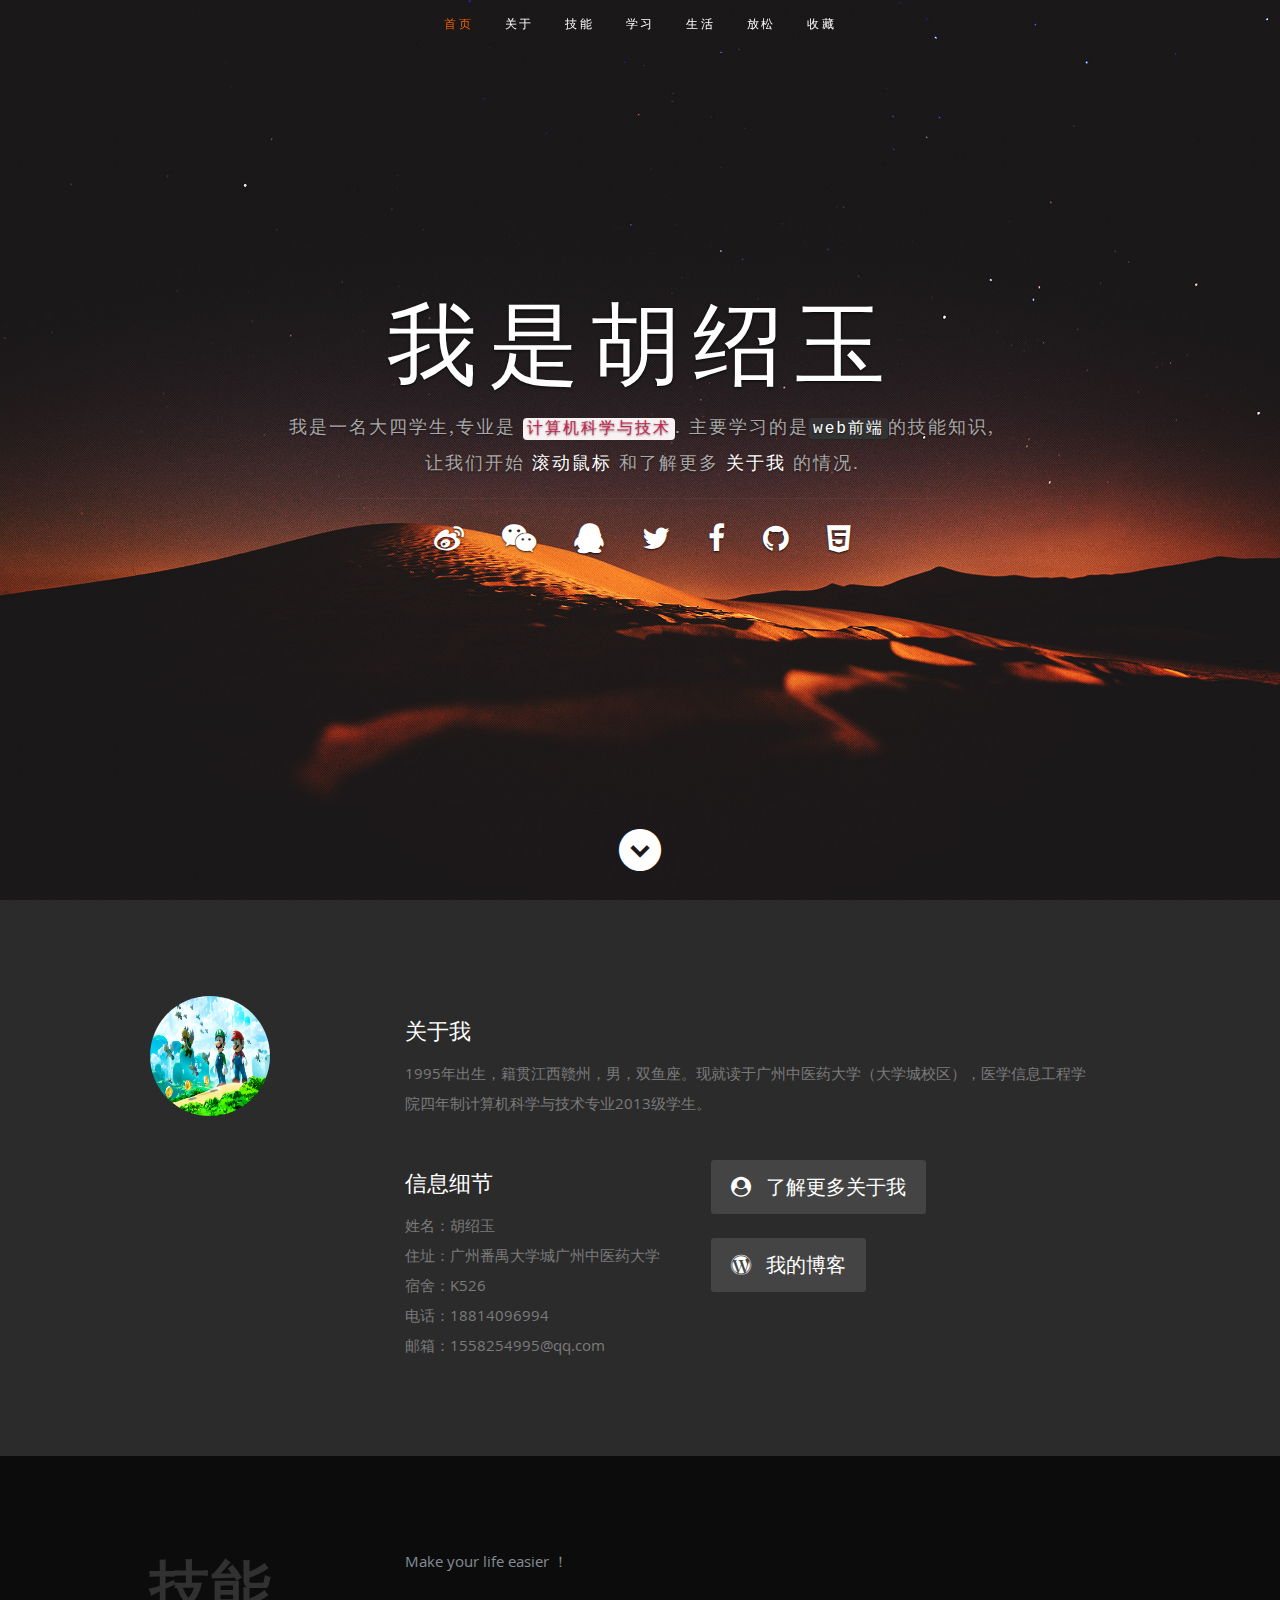
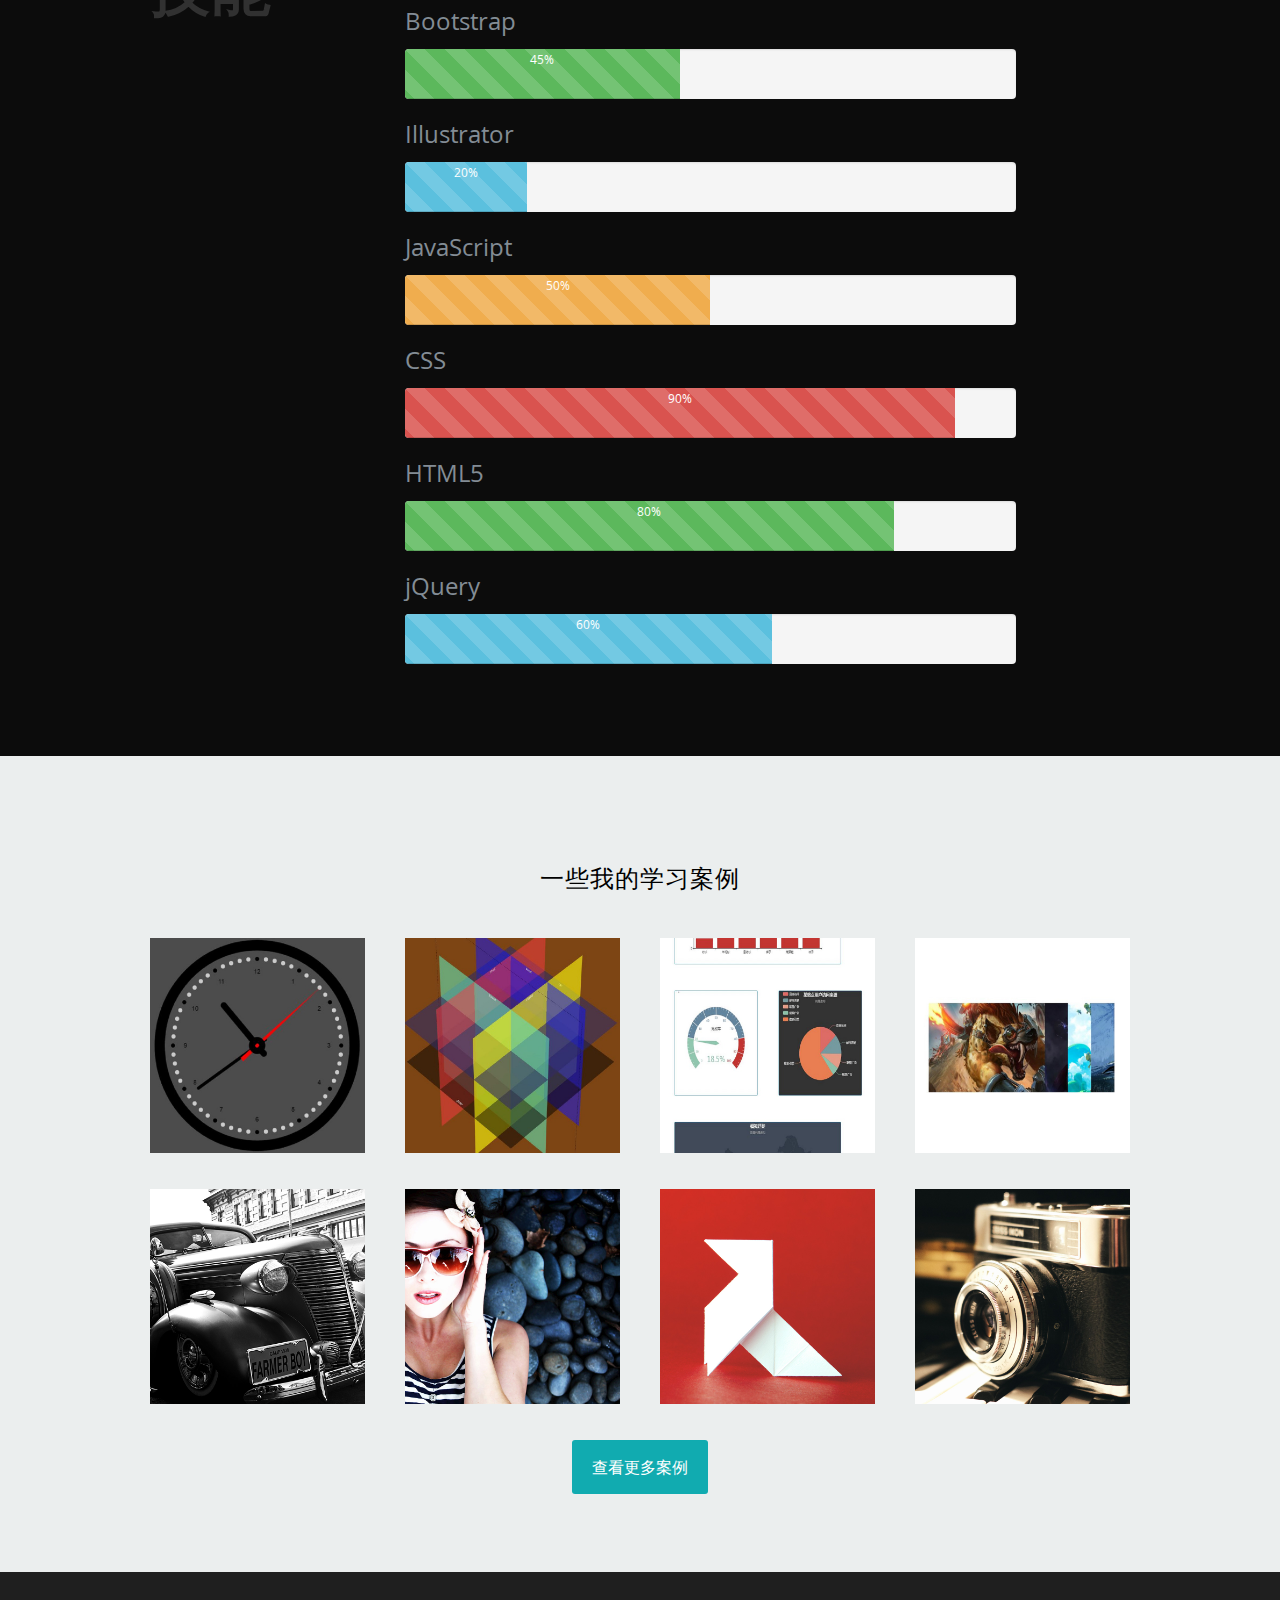
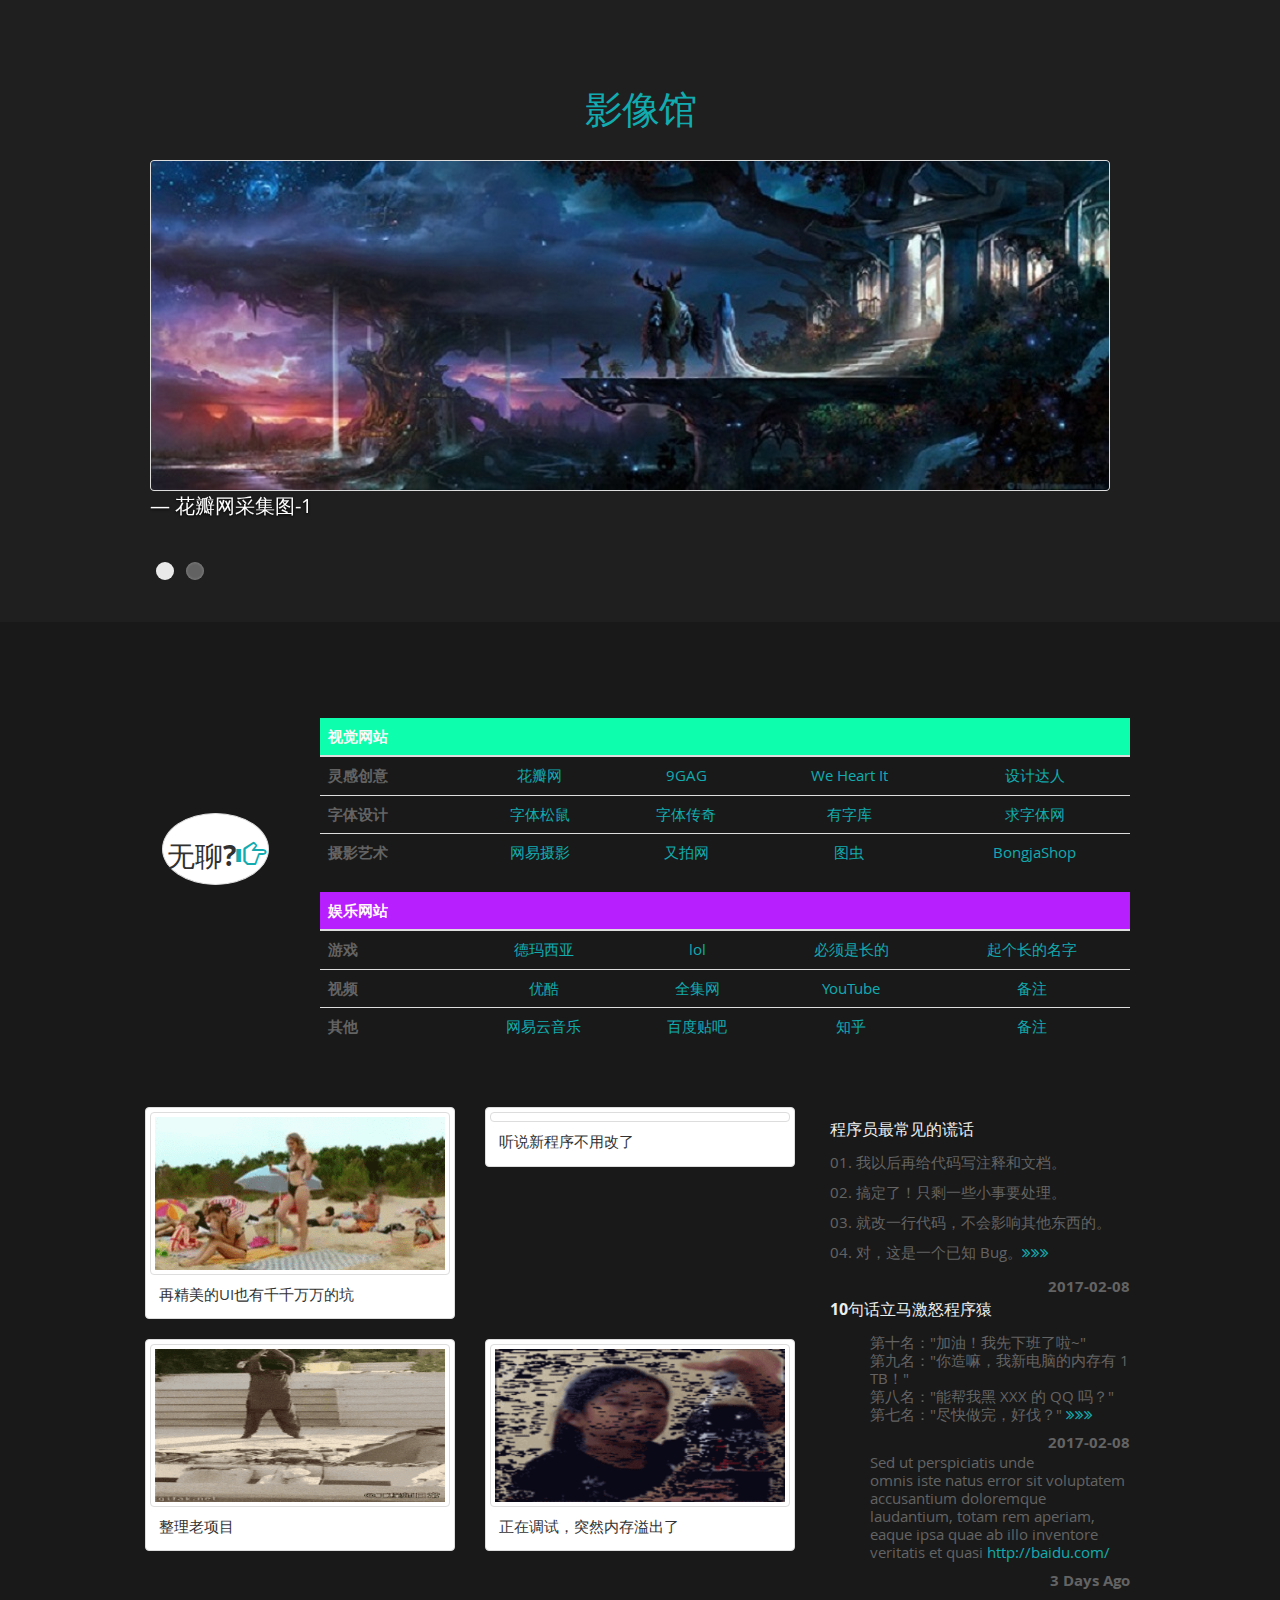
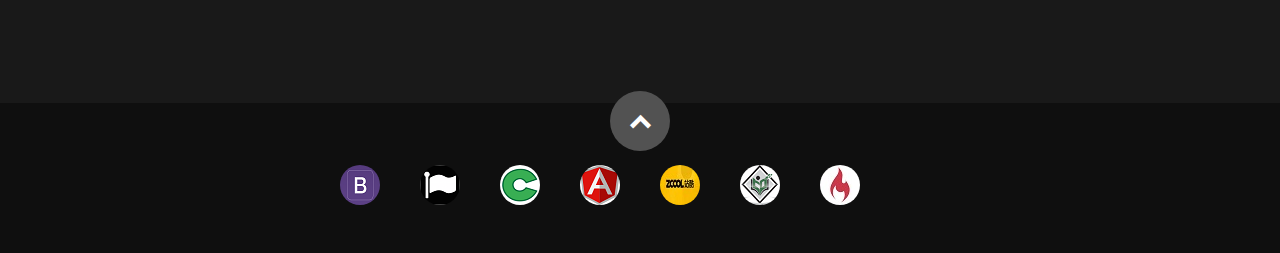
==== commit 3a9fe70f: "第一次修改" ====
--- a/index.html
+++ b/index.html
@@ -78,7 +78,7 @@
 
     <div class="row banner">
         <div class="banner-text">
-            <h1 class="responsive-headline" style="letter-spacing: 12px">我是唐飞</h1>
+            <h1 class="responsive-headline" style="letter-spacing: 12px">我是胡绍玉</h1>
             <h3 style="letter-spacing: 2px">我是一名大四学生,专业是 <code>计算机科学与技术</code>. 主要学习的是<kbd>web前端</kbd>的技能知识,让我们开始<a
                     class="smoothscroll" href="#about"> 滚动鼠标 </a>
                 和了解更多<a class="smoothscroll" href="#about"> 关于我 </a>的情况.</h3>
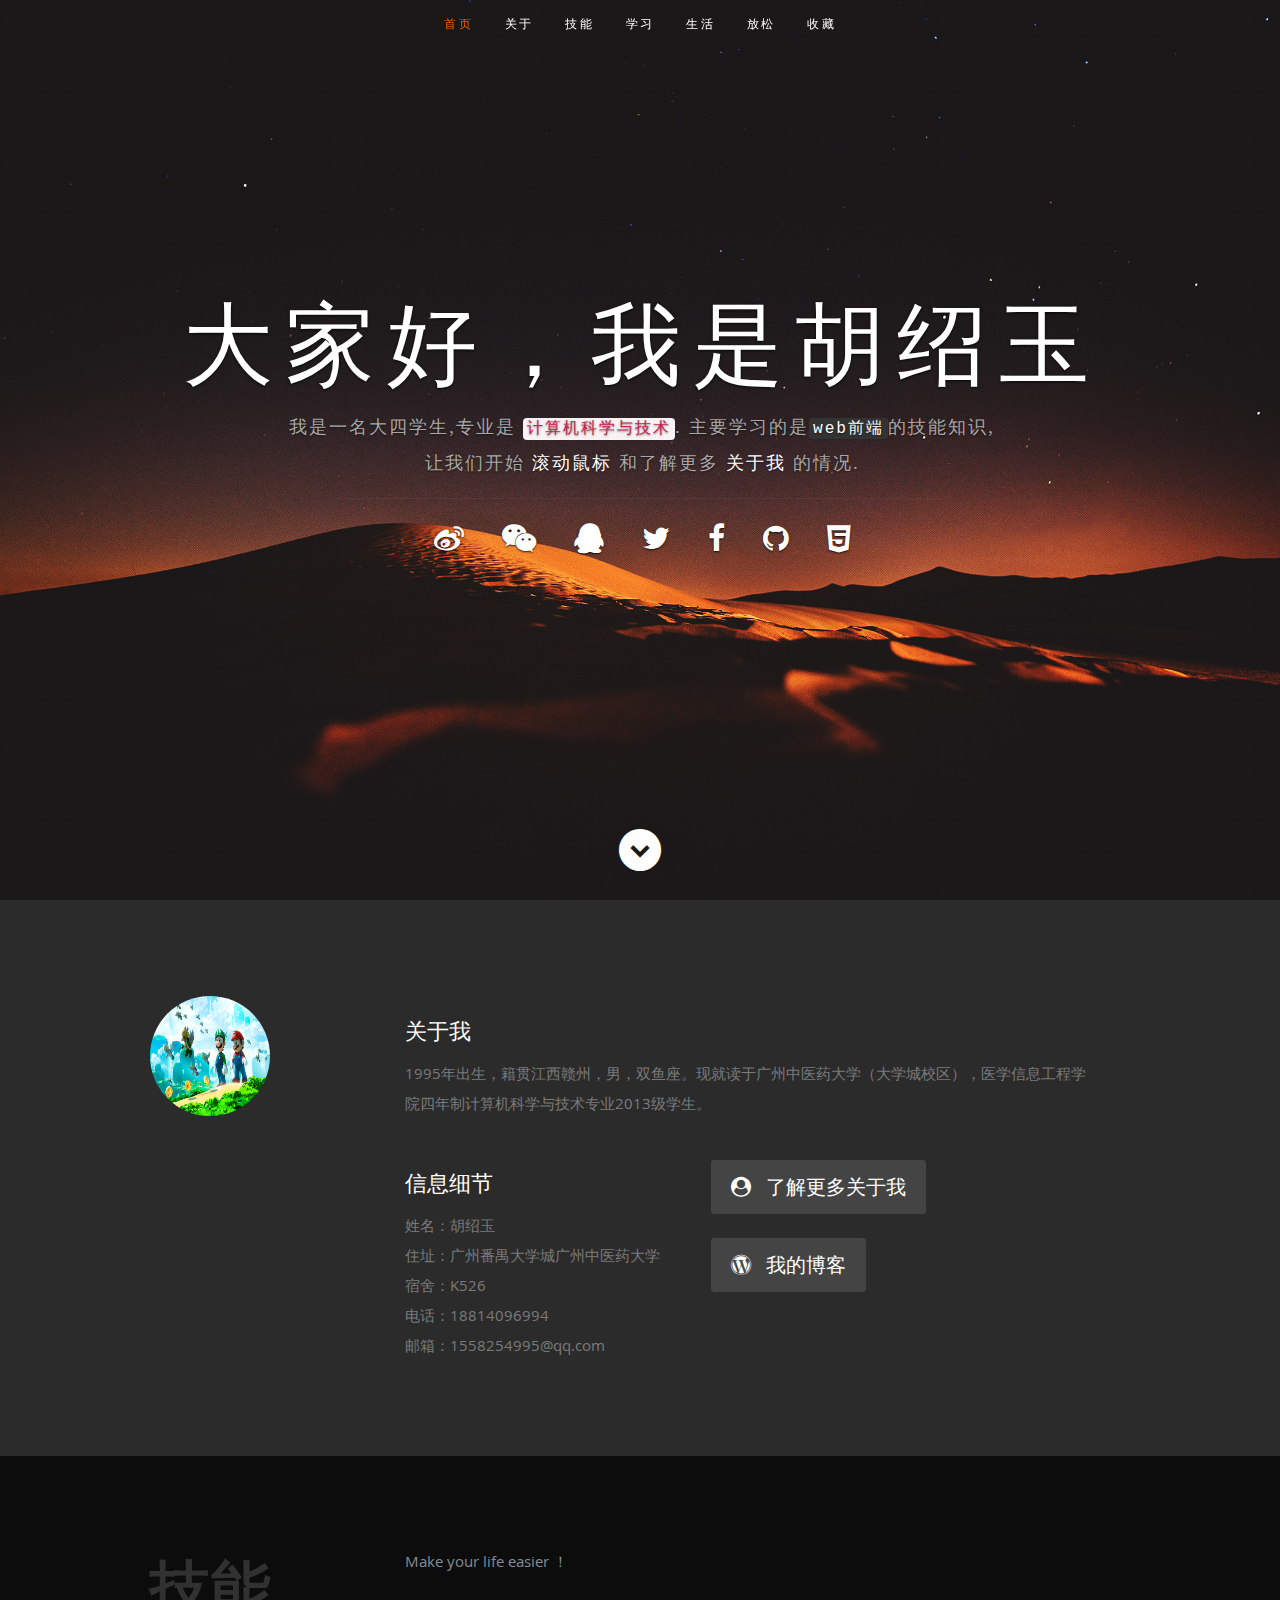
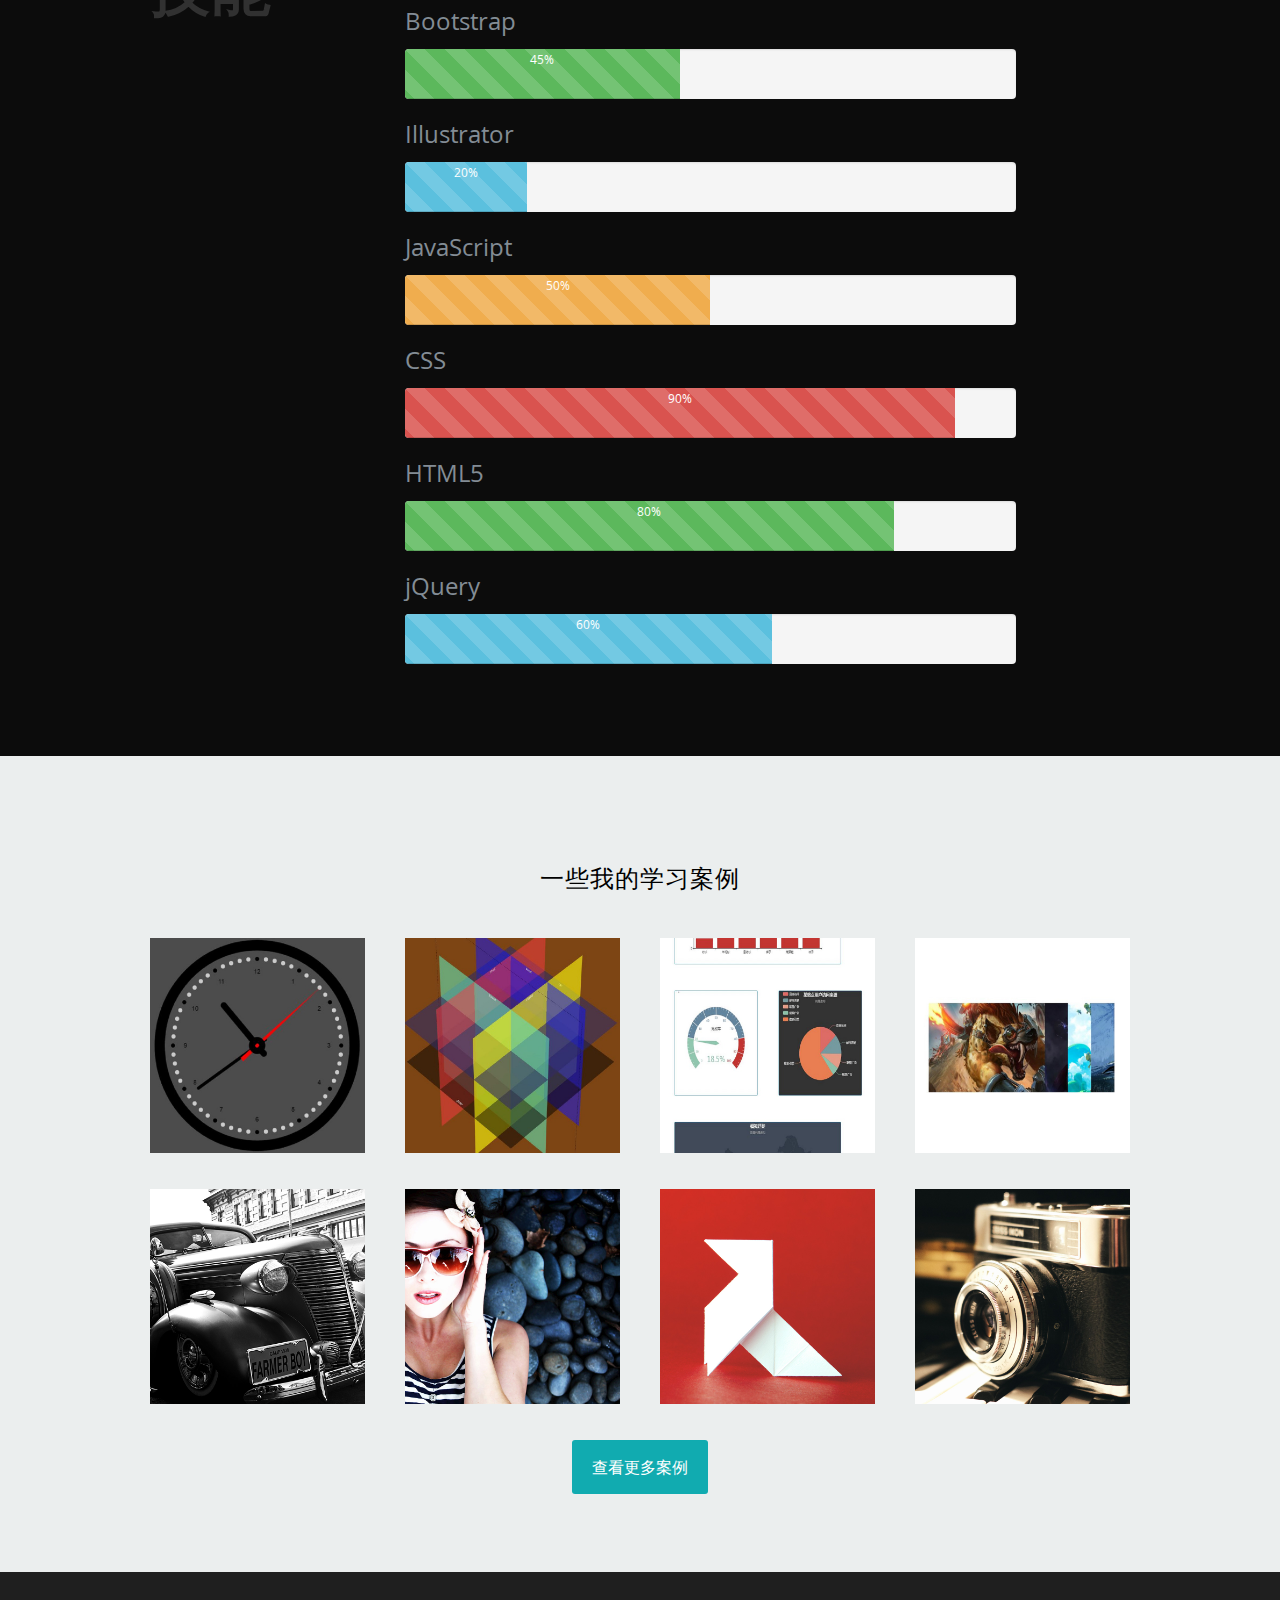
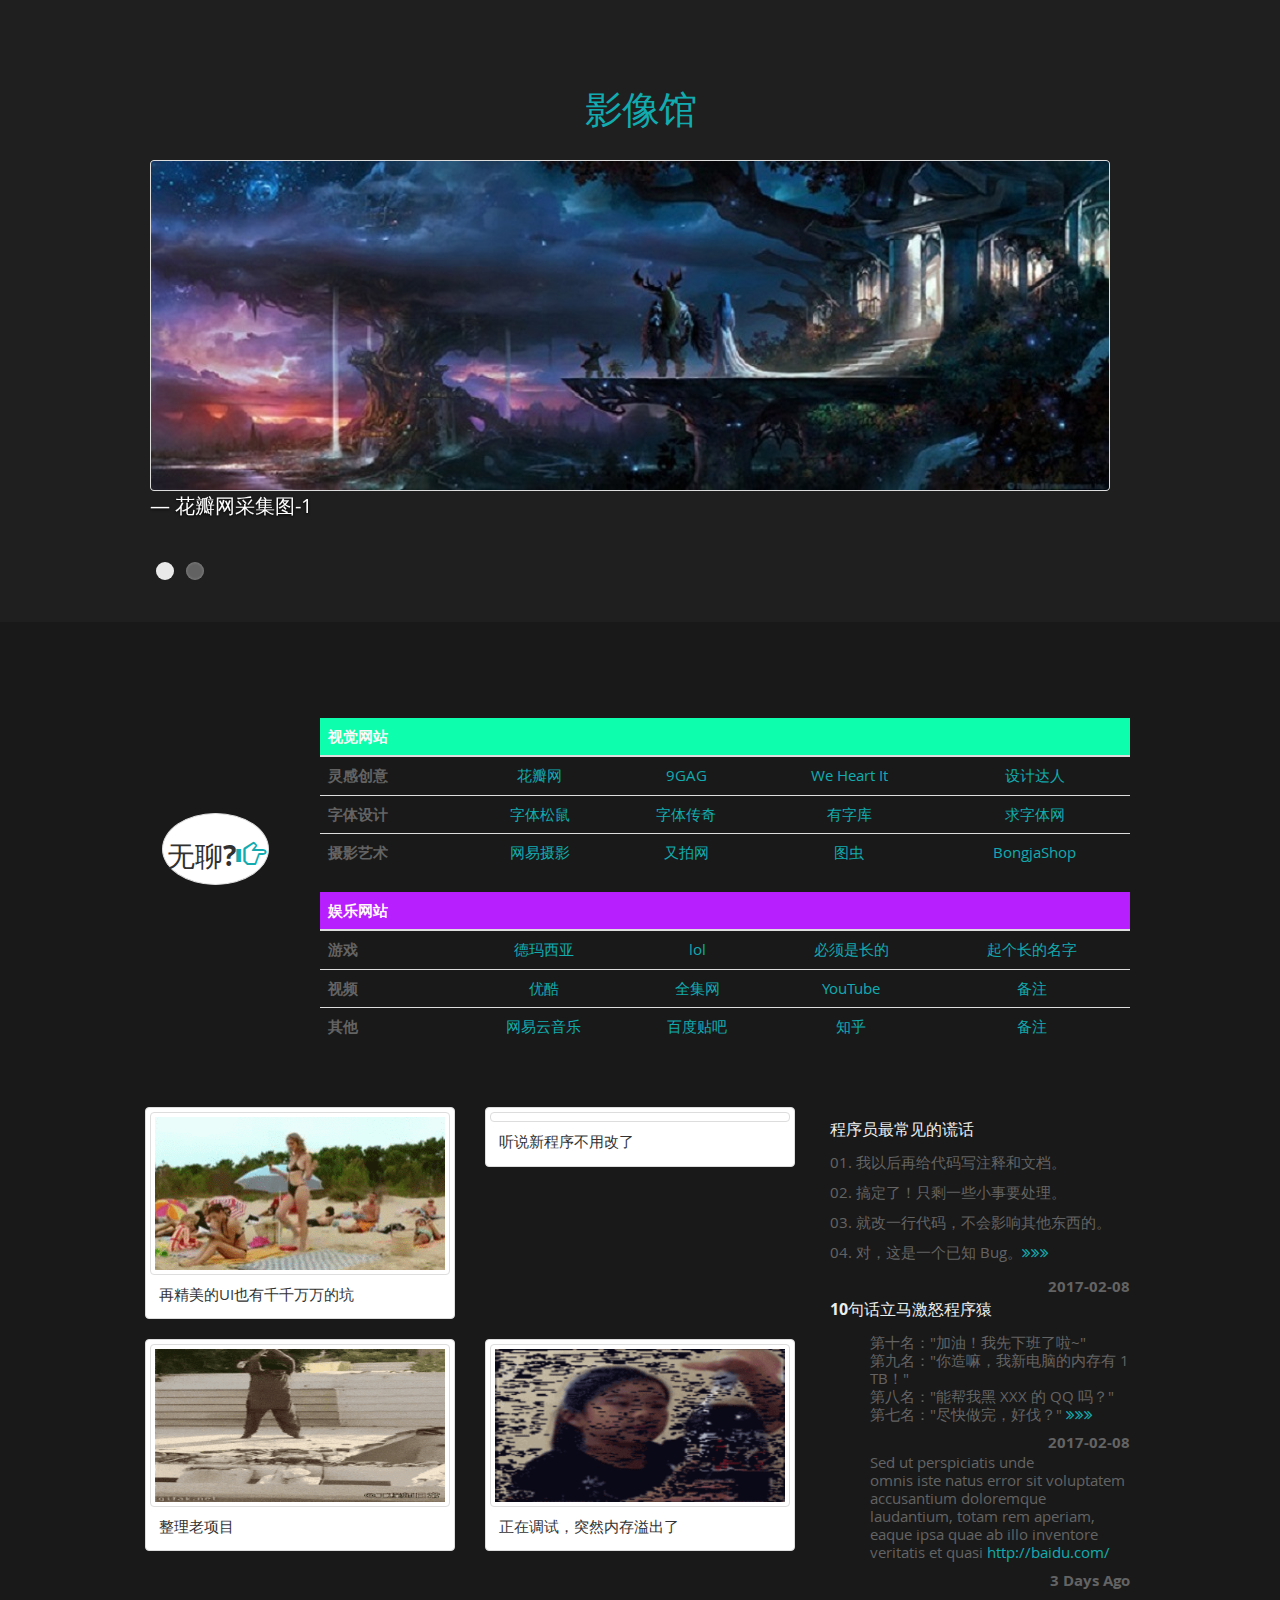
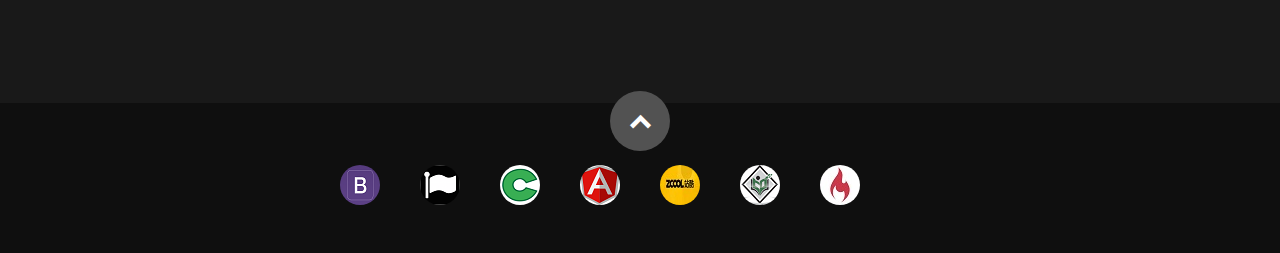
==== commit b1cfd598: "to update file README.md" ====
--- a/index.html
+++ b/index.html
@@ -78,7 +78,7 @@
 
     <div class="row banner">
         <div class="banner-text">
-            <h1 class="responsive-headline" style="letter-spacing: 12px">我是胡绍玉</h1>
+            <h1 class="responsive-headline" style="letter-spacing: 12px">大家好，我是胡绍玉</h1>
             <h3 style="letter-spacing: 2px">我是一名大四学生,专业是 <code>计算机科学与技术</code>. 主要学习的是<kbd>web前端</kbd>的技能知识,让我们开始<a
                     class="smoothscroll" href="#about"> 滚动鼠标 </a>
                 和了解更多<a class="smoothscroll" href="#about"> 关于我 </a>的情况.</h3>
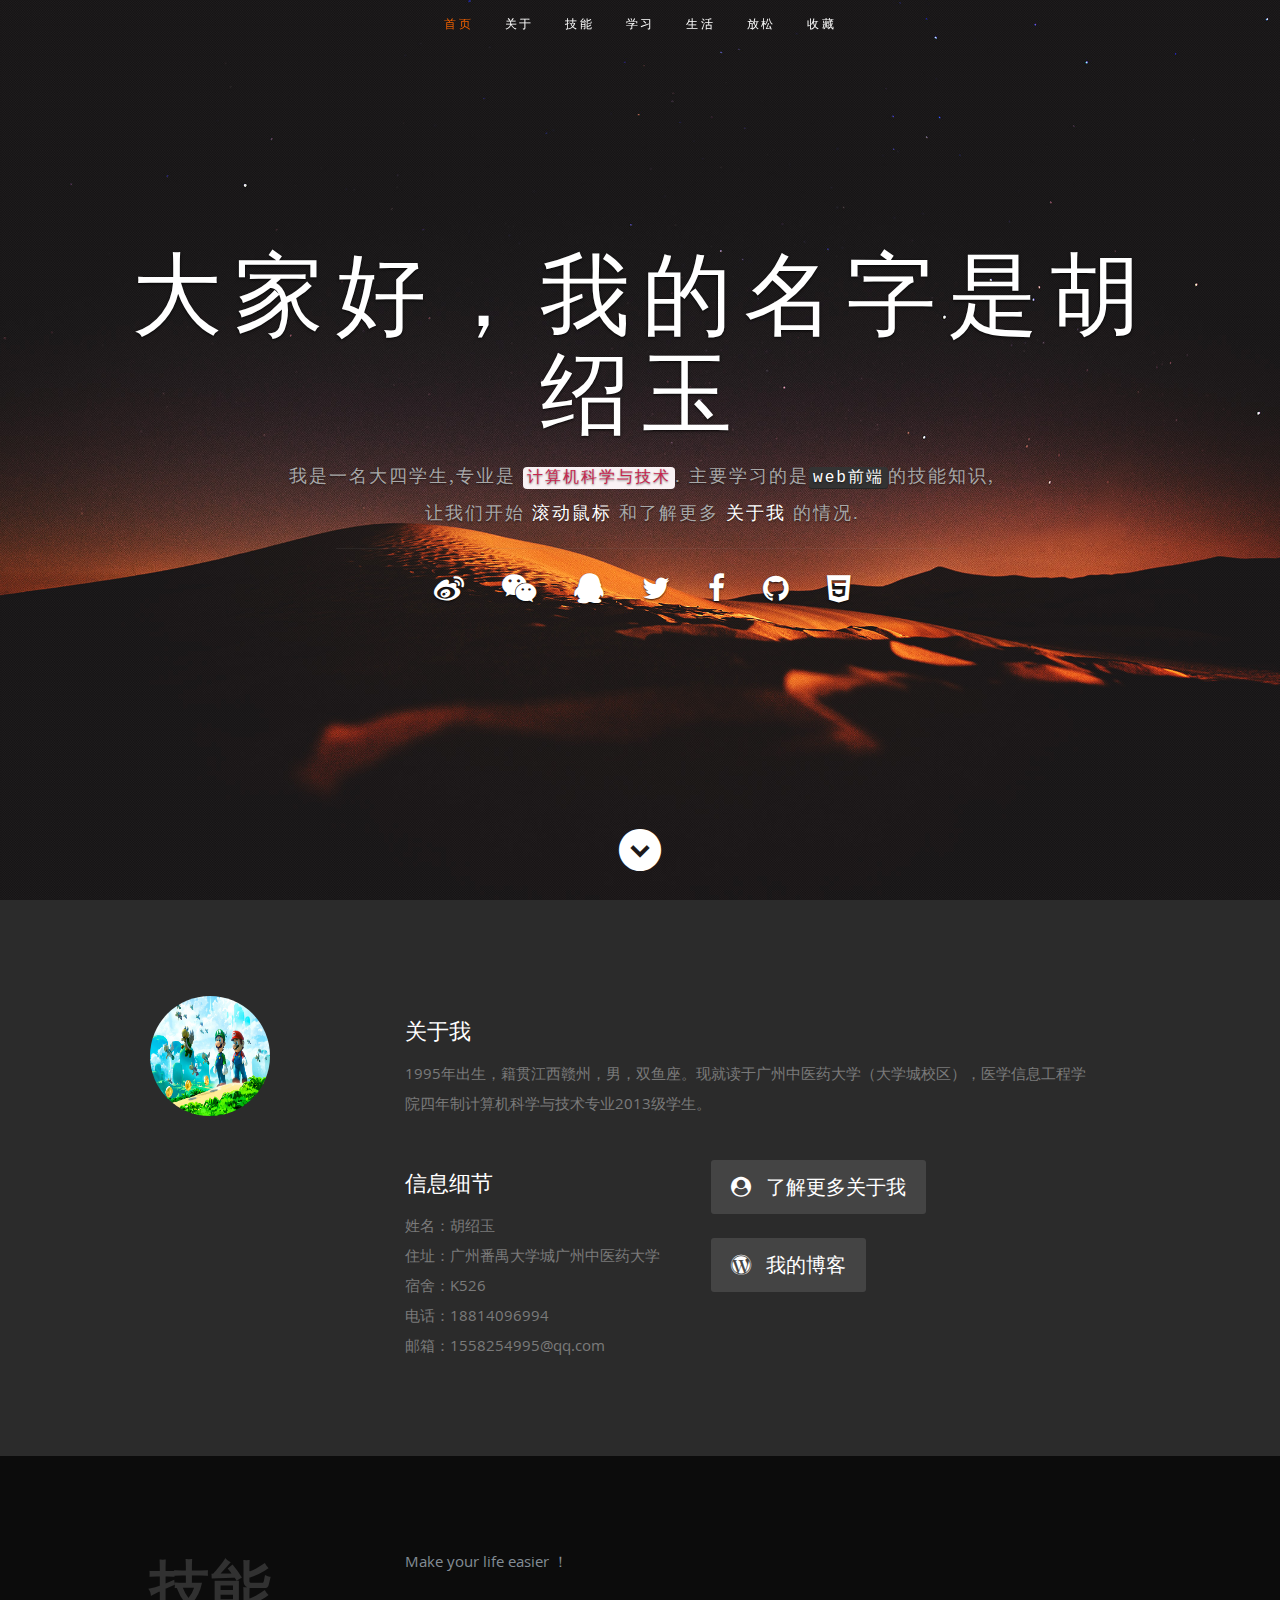
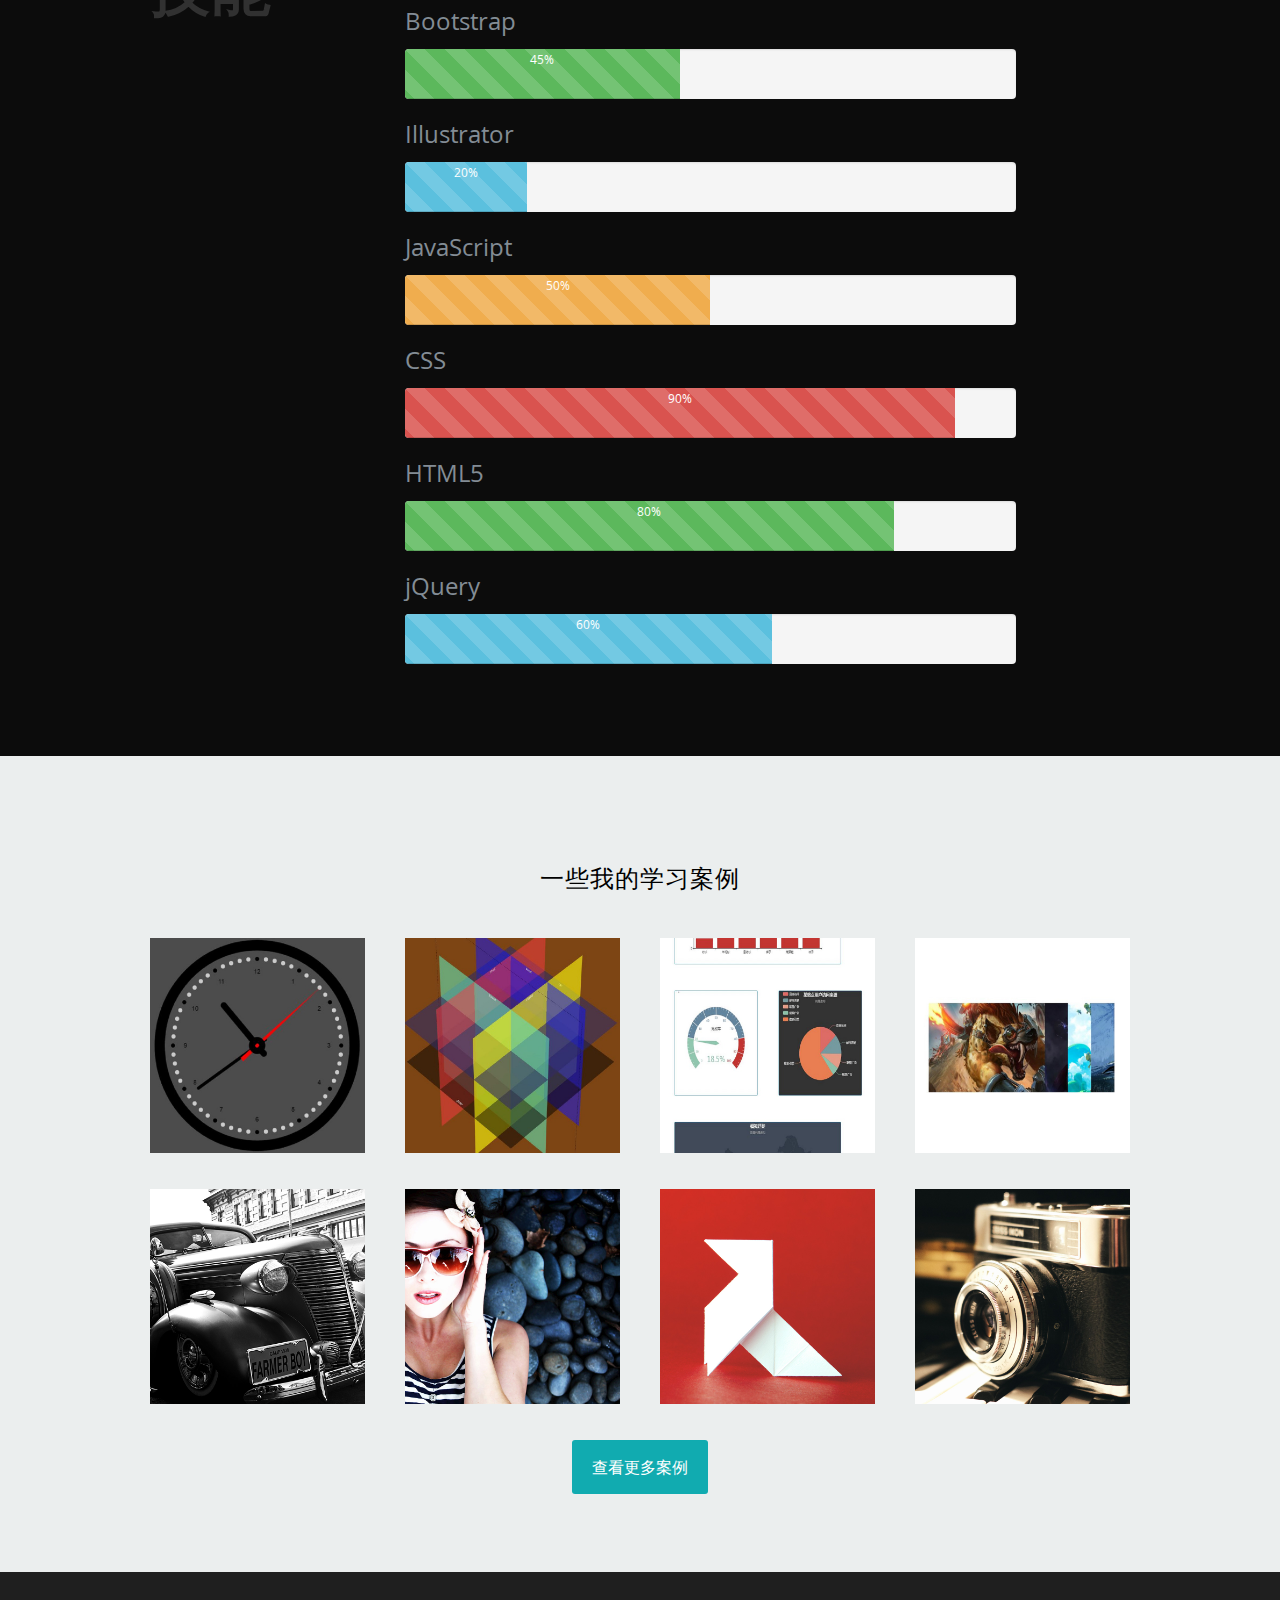
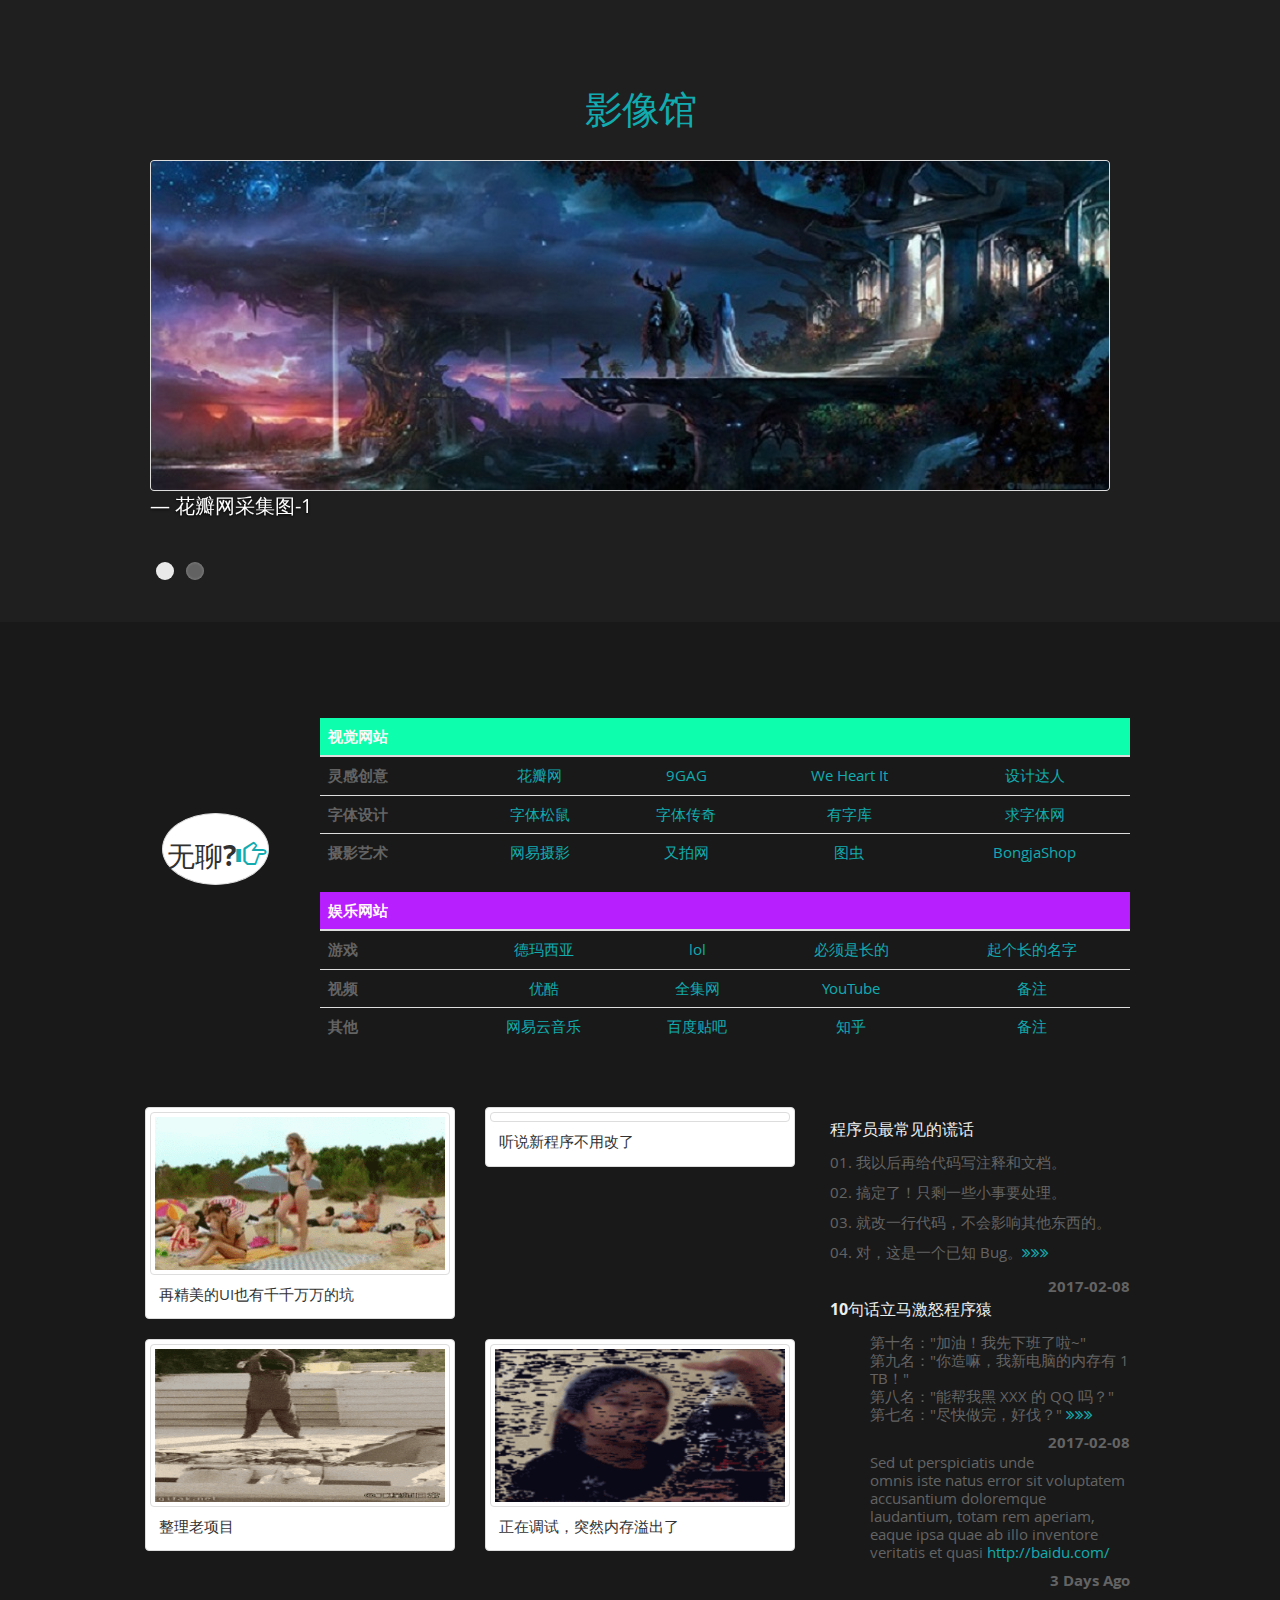
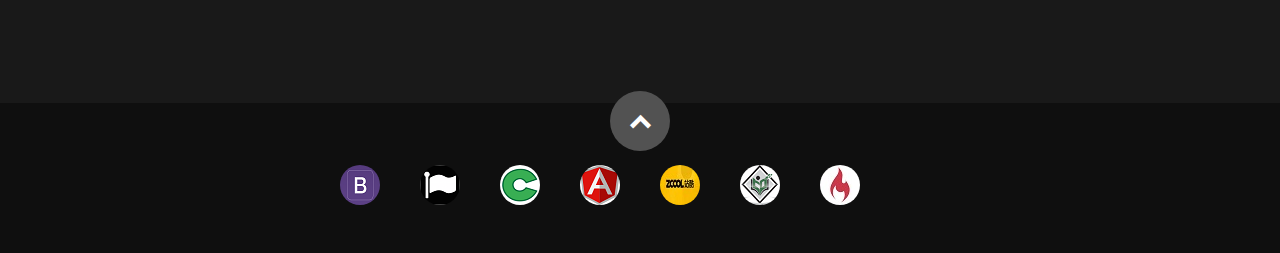
==== commit b9c189c5: "to update file README.md" ====
--- a/index.html
+++ b/index.html
@@ -78,7 +78,7 @@
 
     <div class="row banner">
         <div class="banner-text">
-            <h1 class="responsive-headline" style="letter-spacing: 12px">大家好，我是胡绍玉</h1>
+            <h1 class="responsive-headline" style="letter-spacing: 12px">大家好，我的名字是胡绍玉</h1>
             <h3 style="letter-spacing: 2px">我是一名大四学生,专业是 <code>计算机科学与技术</code>. 主要学习的是<kbd>web前端</kbd>的技能知识,让我们开始<a
                     class="smoothscroll" href="#about"> 滚动鼠标 </a>
                 和了解更多<a class="smoothscroll" href="#about"> 关于我 </a>的情况.</h3>
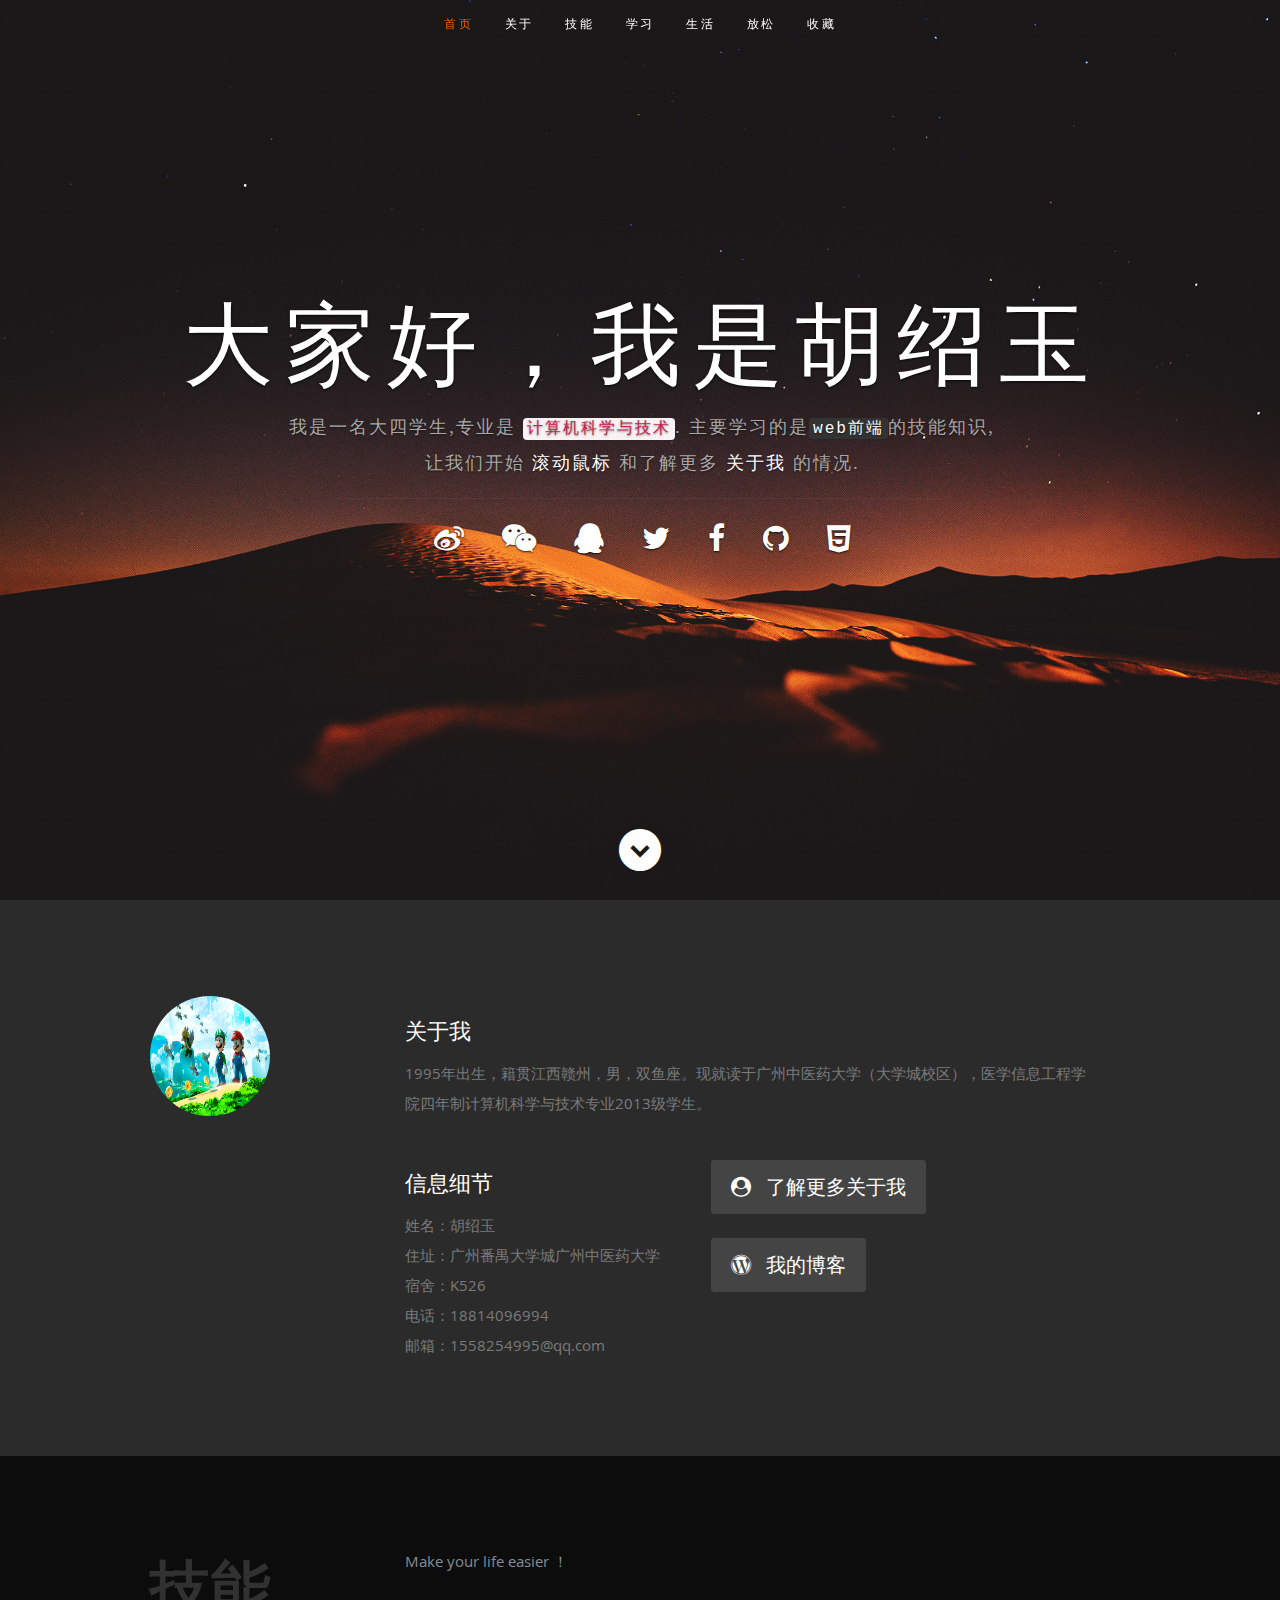
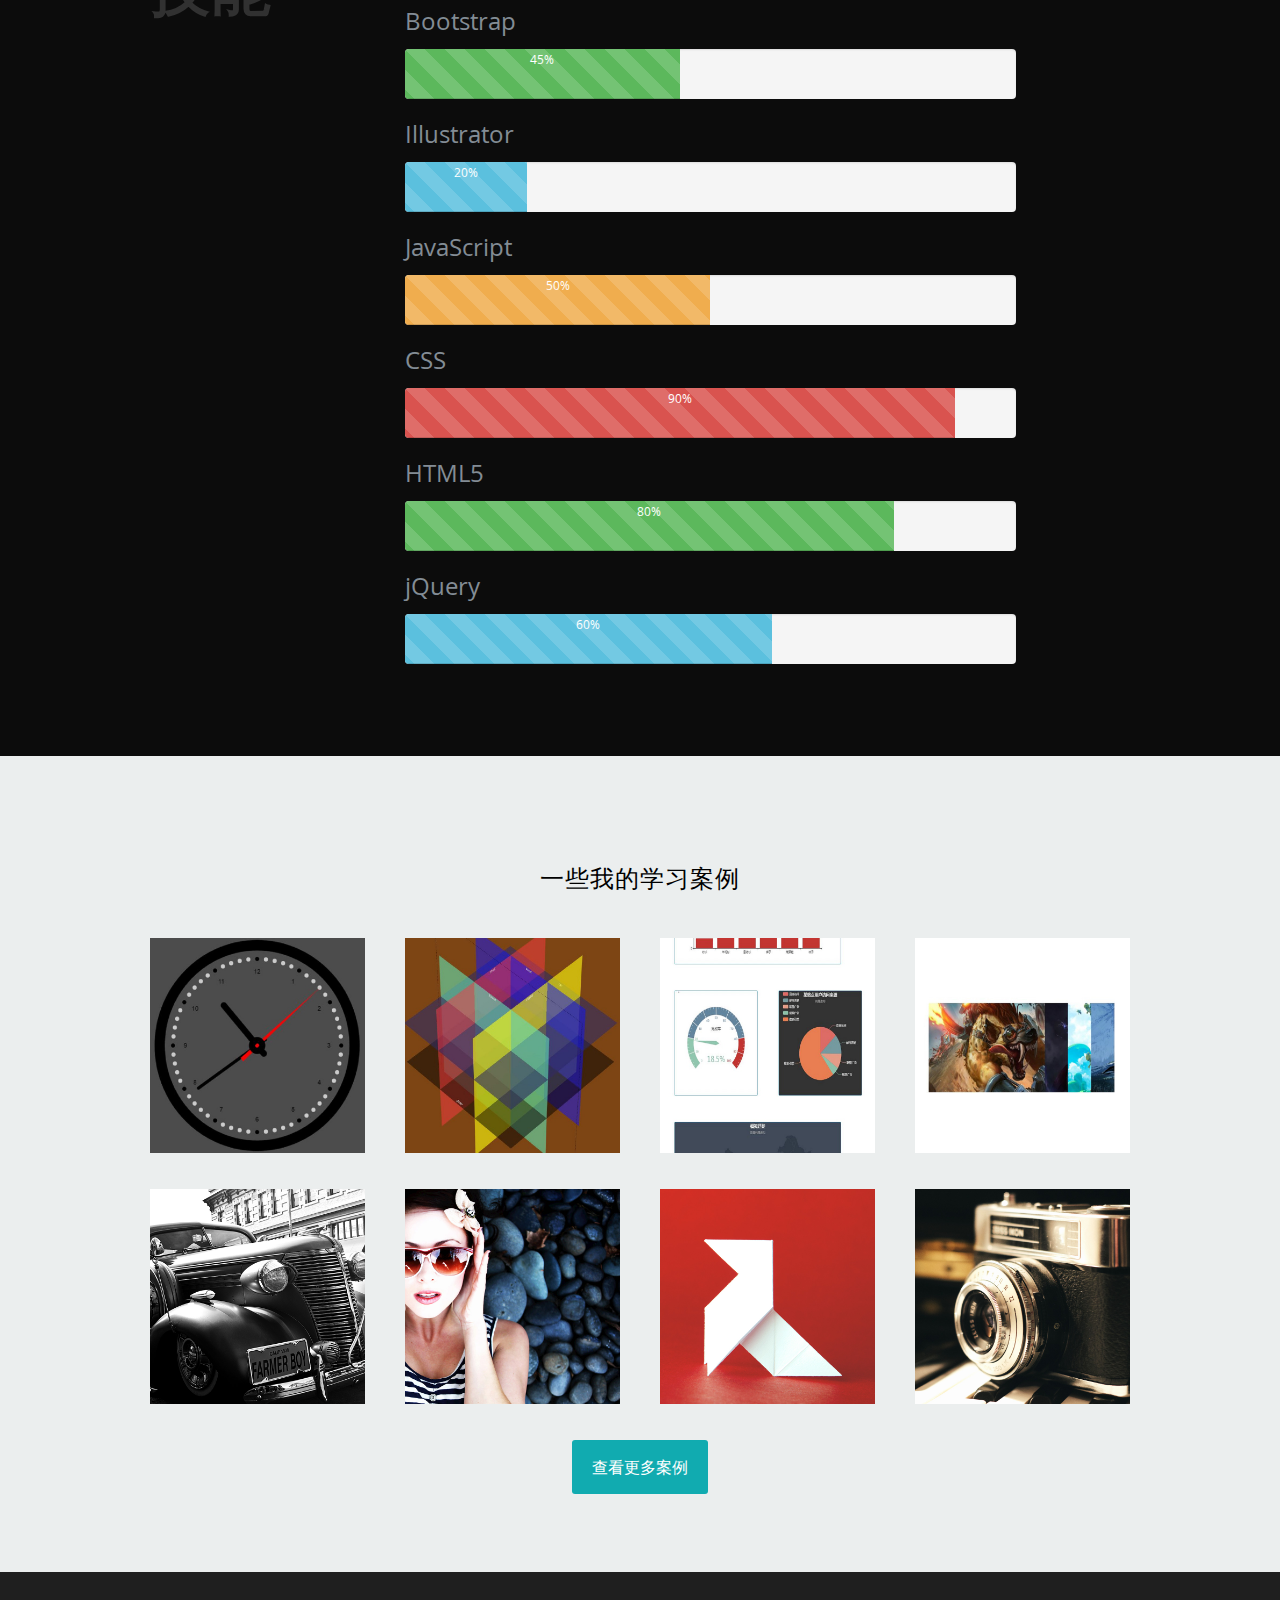
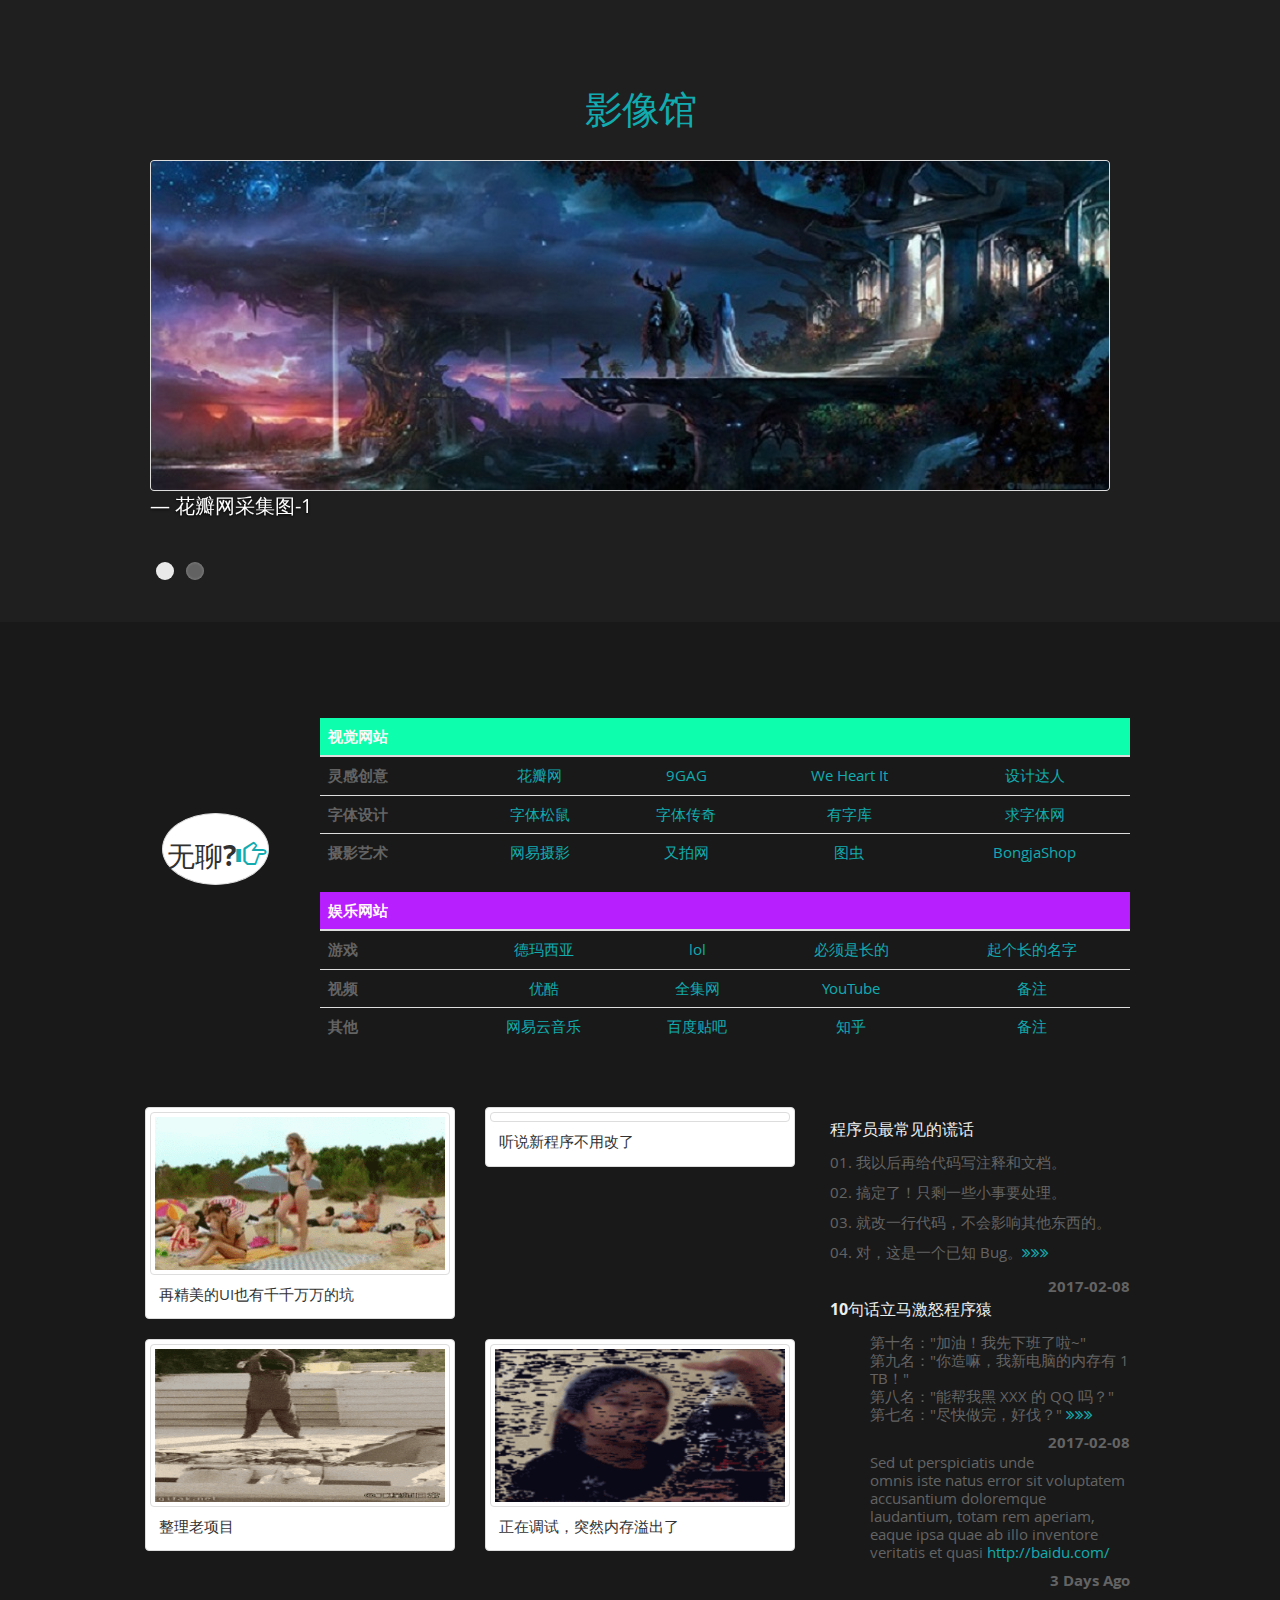
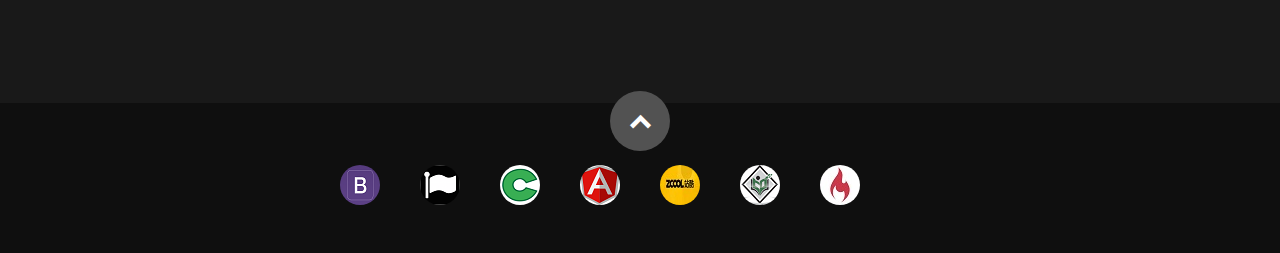
==== commit 82d24538: "to update file README.md" ====
--- a/index.html
+++ b/index.html
@@ -78,7 +78,7 @@
 
     <div class="row banner">
         <div class="banner-text">
-            <h1 class="responsive-headline" style="letter-spacing: 12px">大家好，我的名字是胡绍玉</h1>
+            <h1 class="responsive-headline" style="letter-spacing: 12px">大家好，我是胡绍玉</h1>
             <h3 style="letter-spacing: 2px">我是一名大四学生,专业是 <code>计算机科学与技术</code>. 主要学习的是<kbd>web前端</kbd>的技能知识,让我们开始<a
                     class="smoothscroll" href="#about"> 滚动鼠标 </a>
                 和了解更多<a class="smoothscroll" href="#about"> 关于我 </a>的情况.</h3>
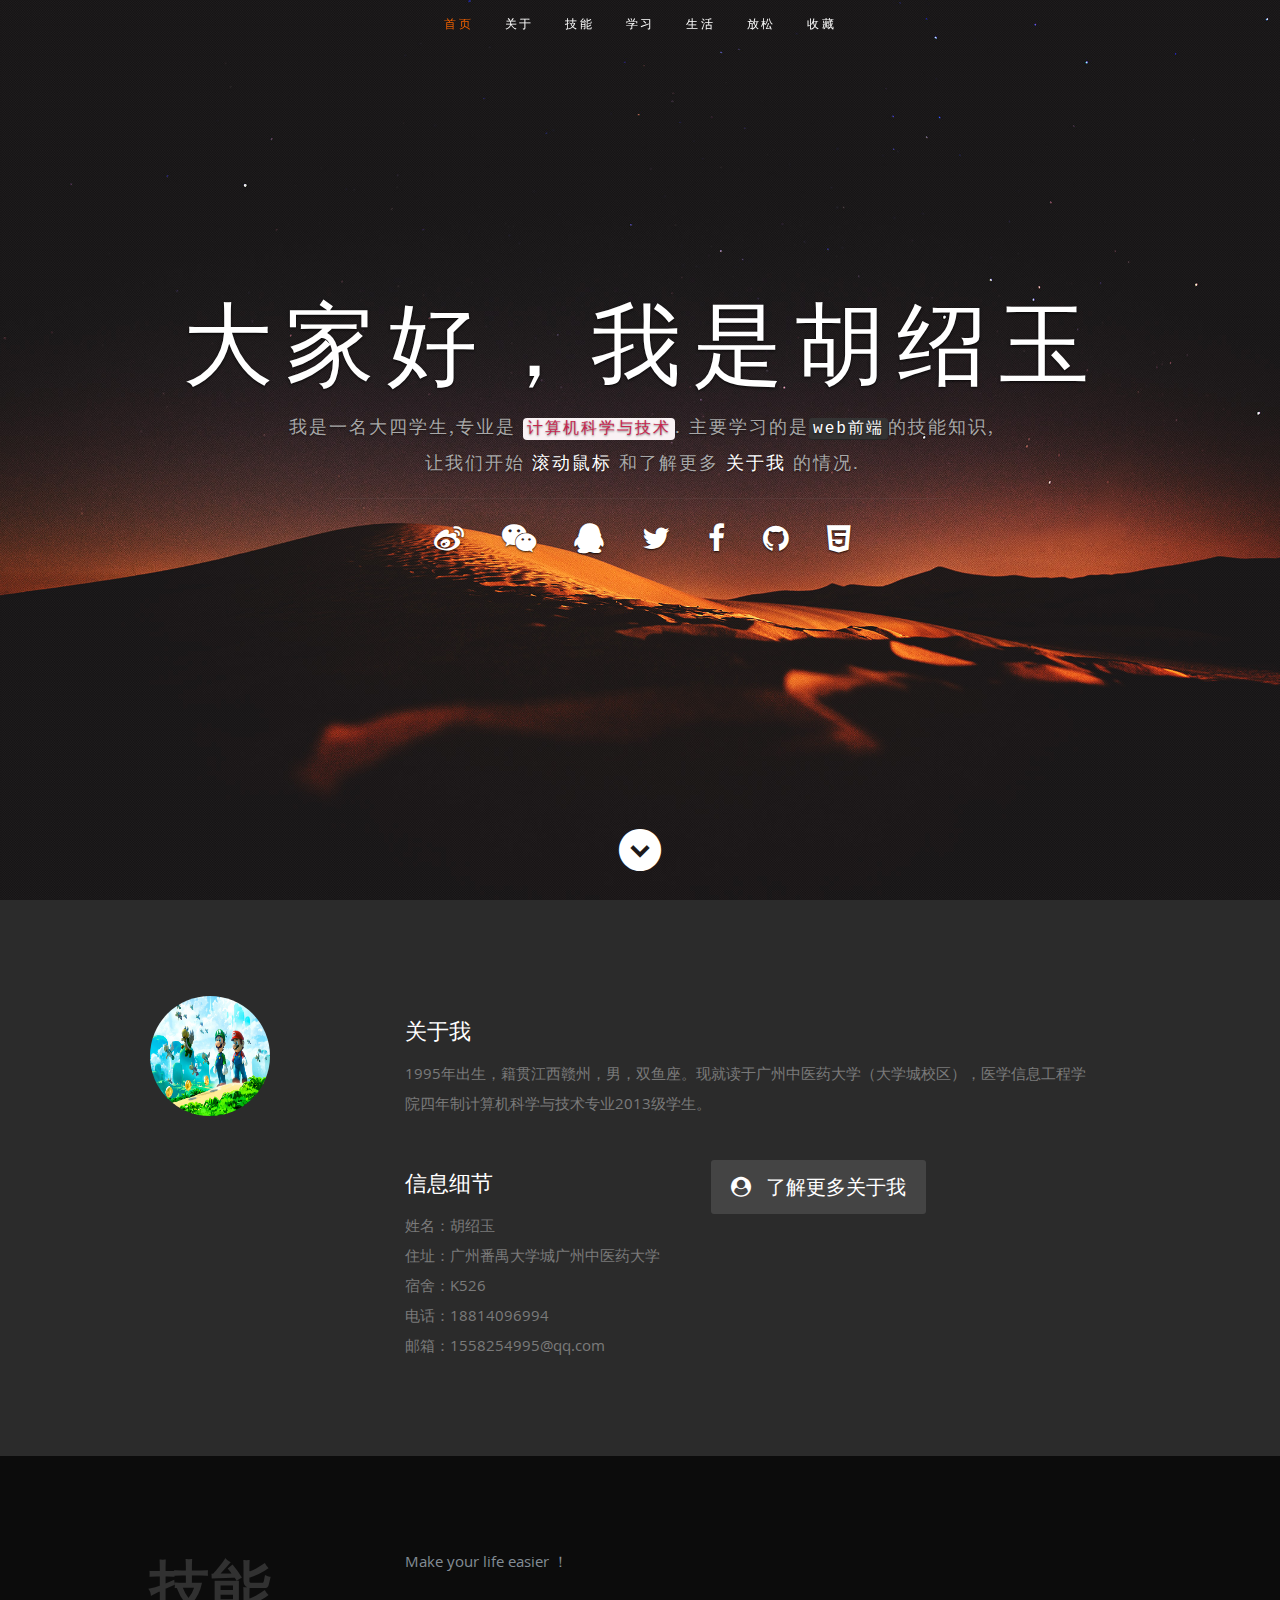
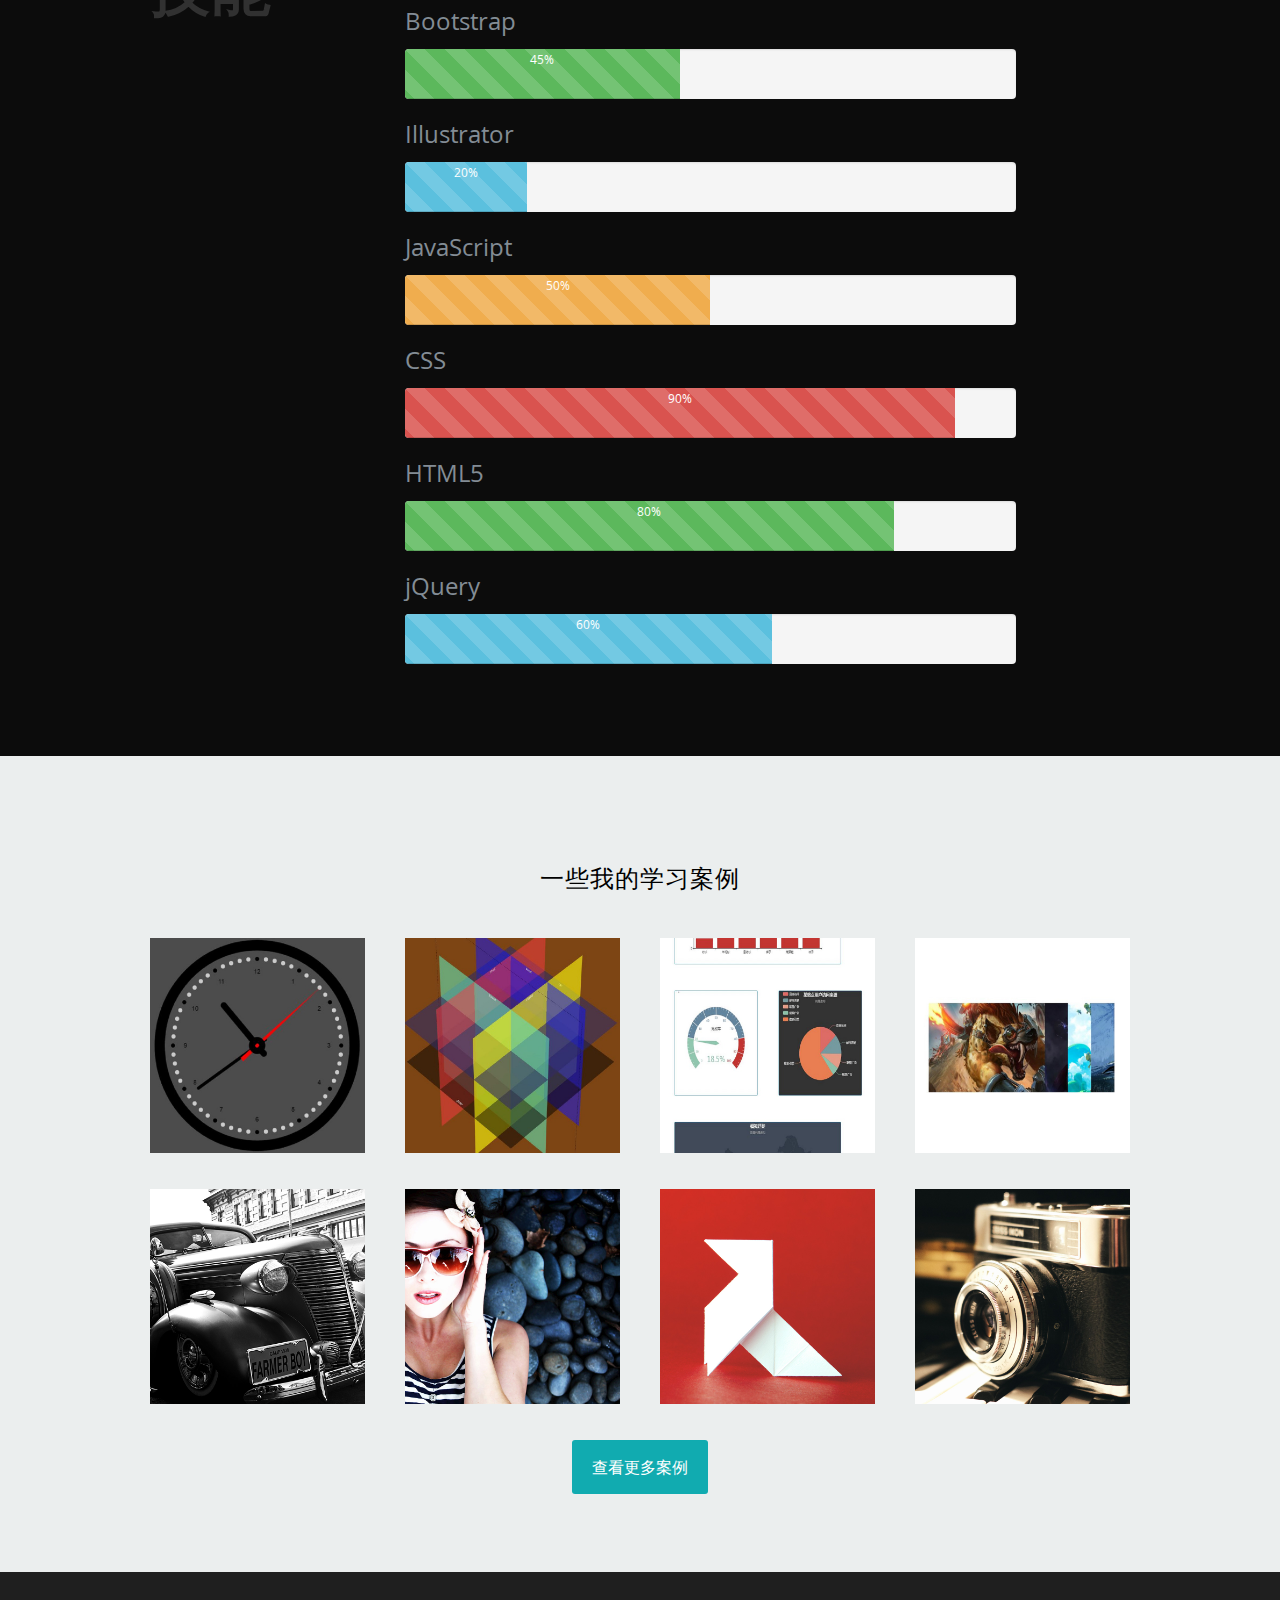
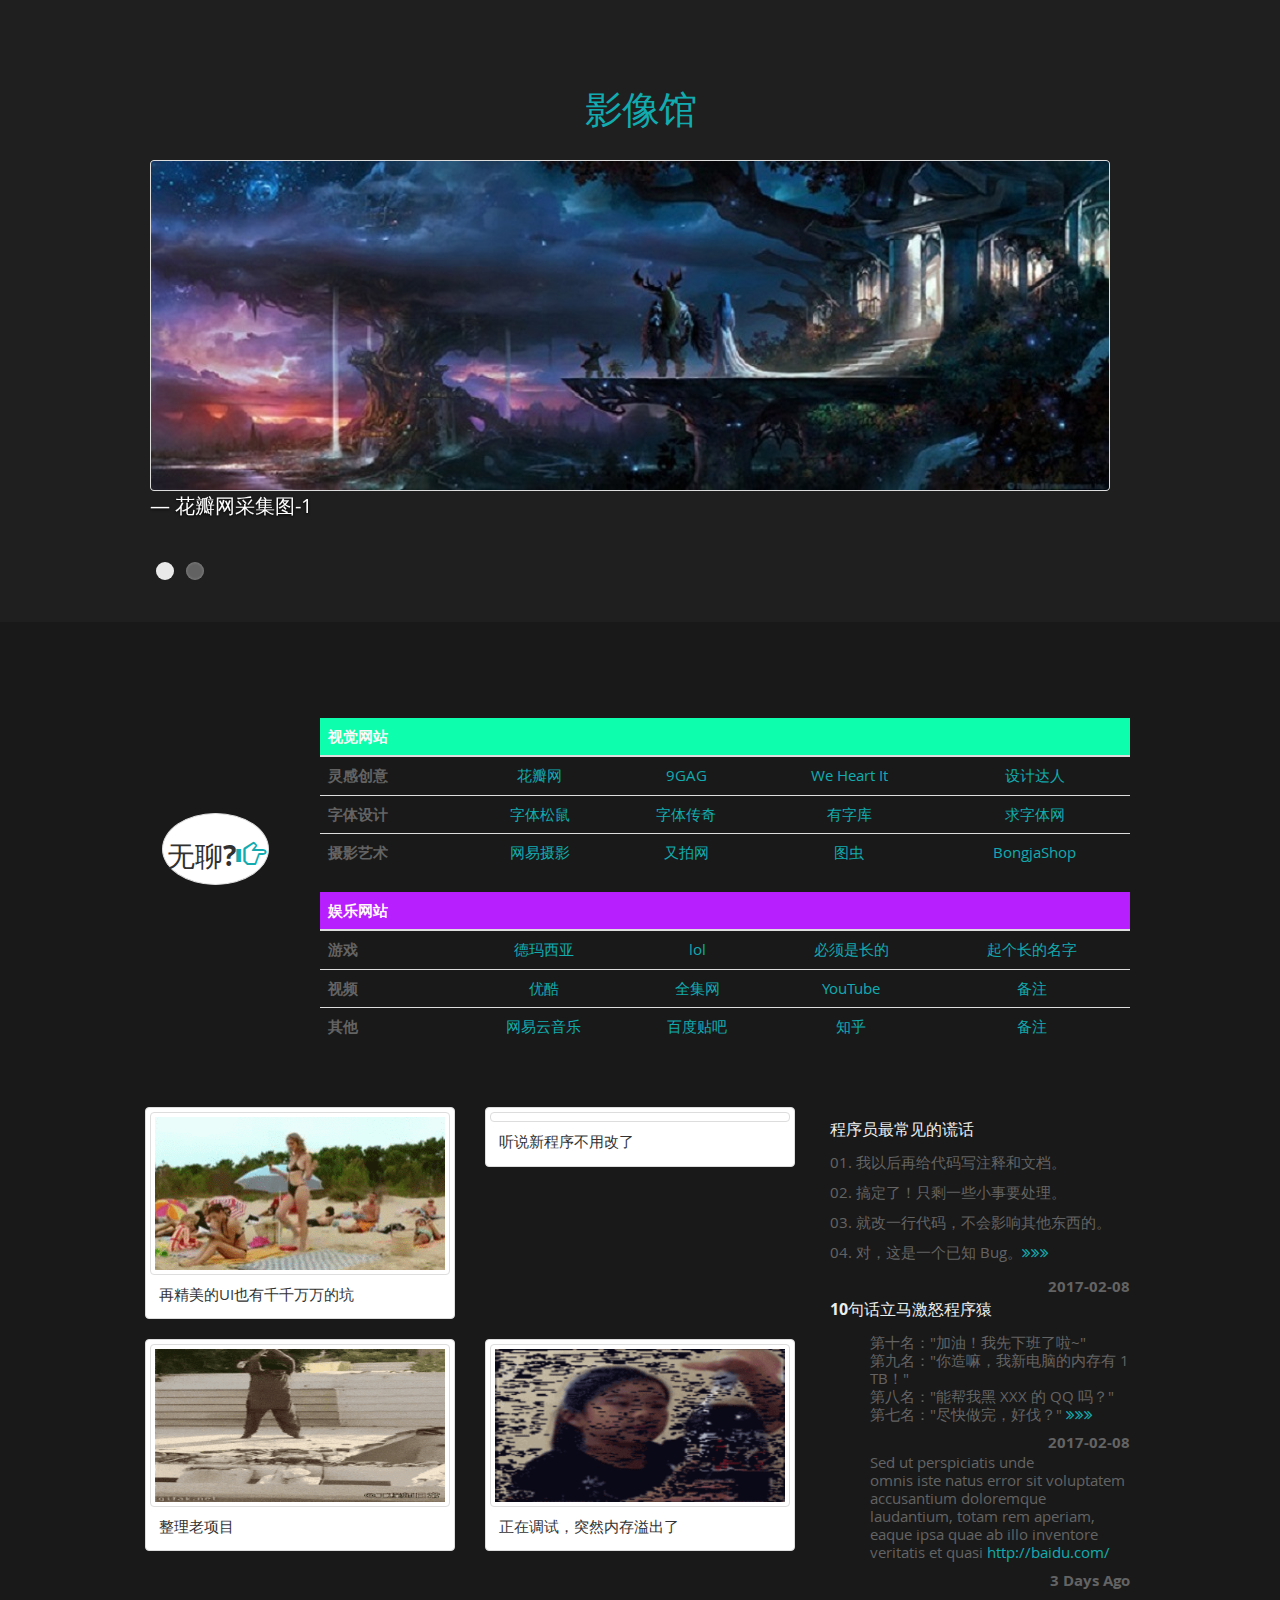
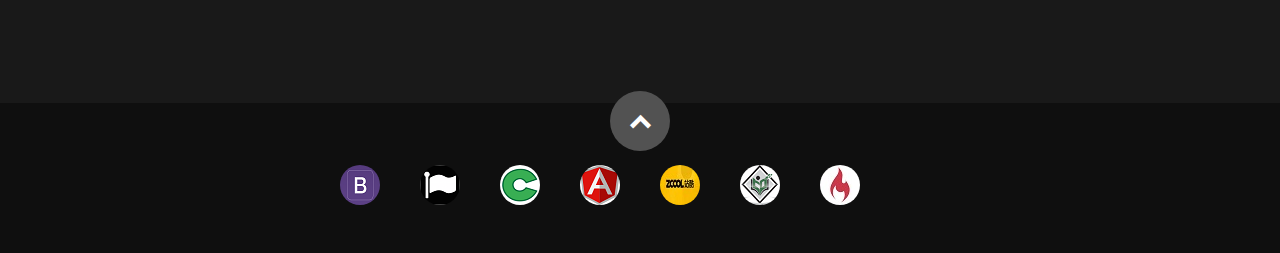
==== commit 0e264c95: "to update file README.md" ====
--- a/index.html
+++ b/index.html
@@ -134,7 +134,7 @@
                 <div class="columns download">
                     <p>
                         <a href="details/about_me/about_index.html" target="_blank" class="button"><i class="fa fa-user-circle"></i>了解更多关于我</a><br>
-                        <a href="http://localhost/wordpress/index.php" target="_blank" class="button"><i class="fa fa-wordpress"></i>我的博客</a>
+                        <!--<a href="http://localhost/wordpress/index.php" target="_blank" class="button"><i class="fa fa-wordpress"></i>我的博客</a>-->
                     </p>
                 </div>
             </div> <!-- end row -->
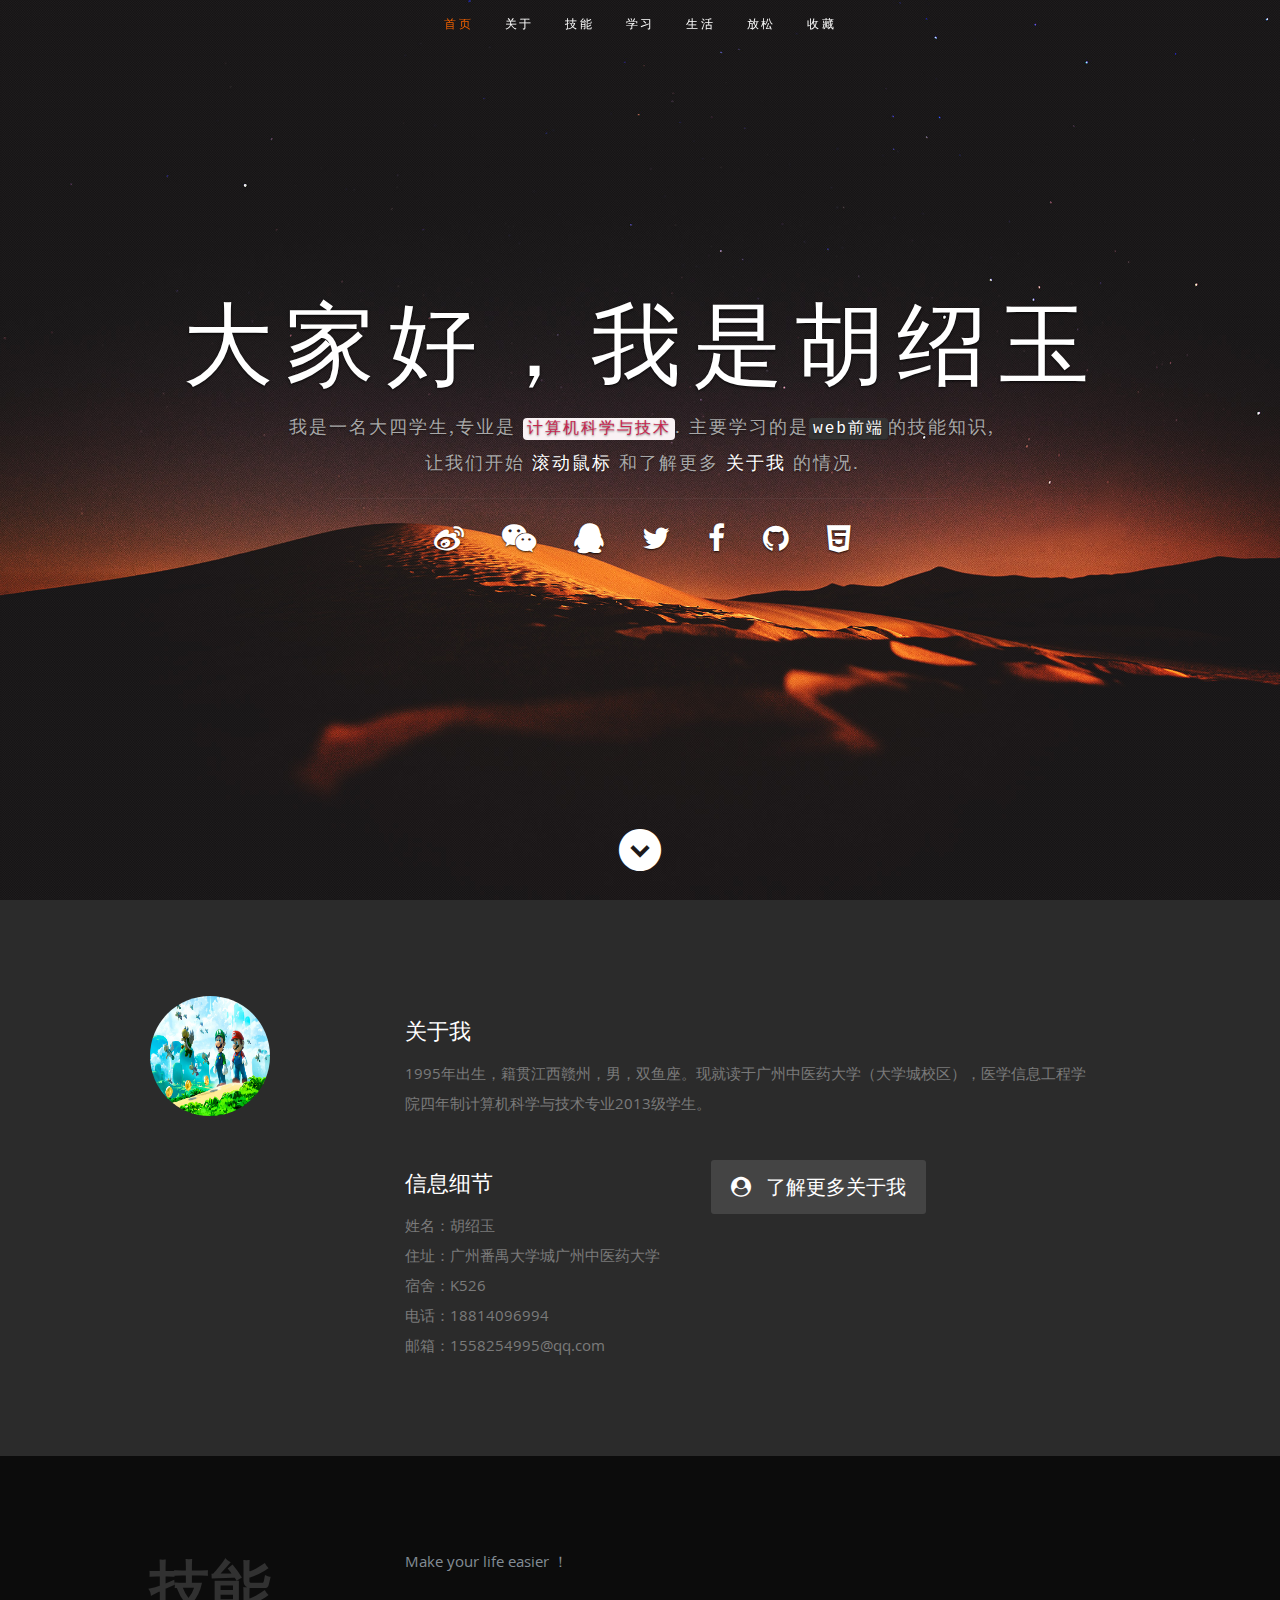
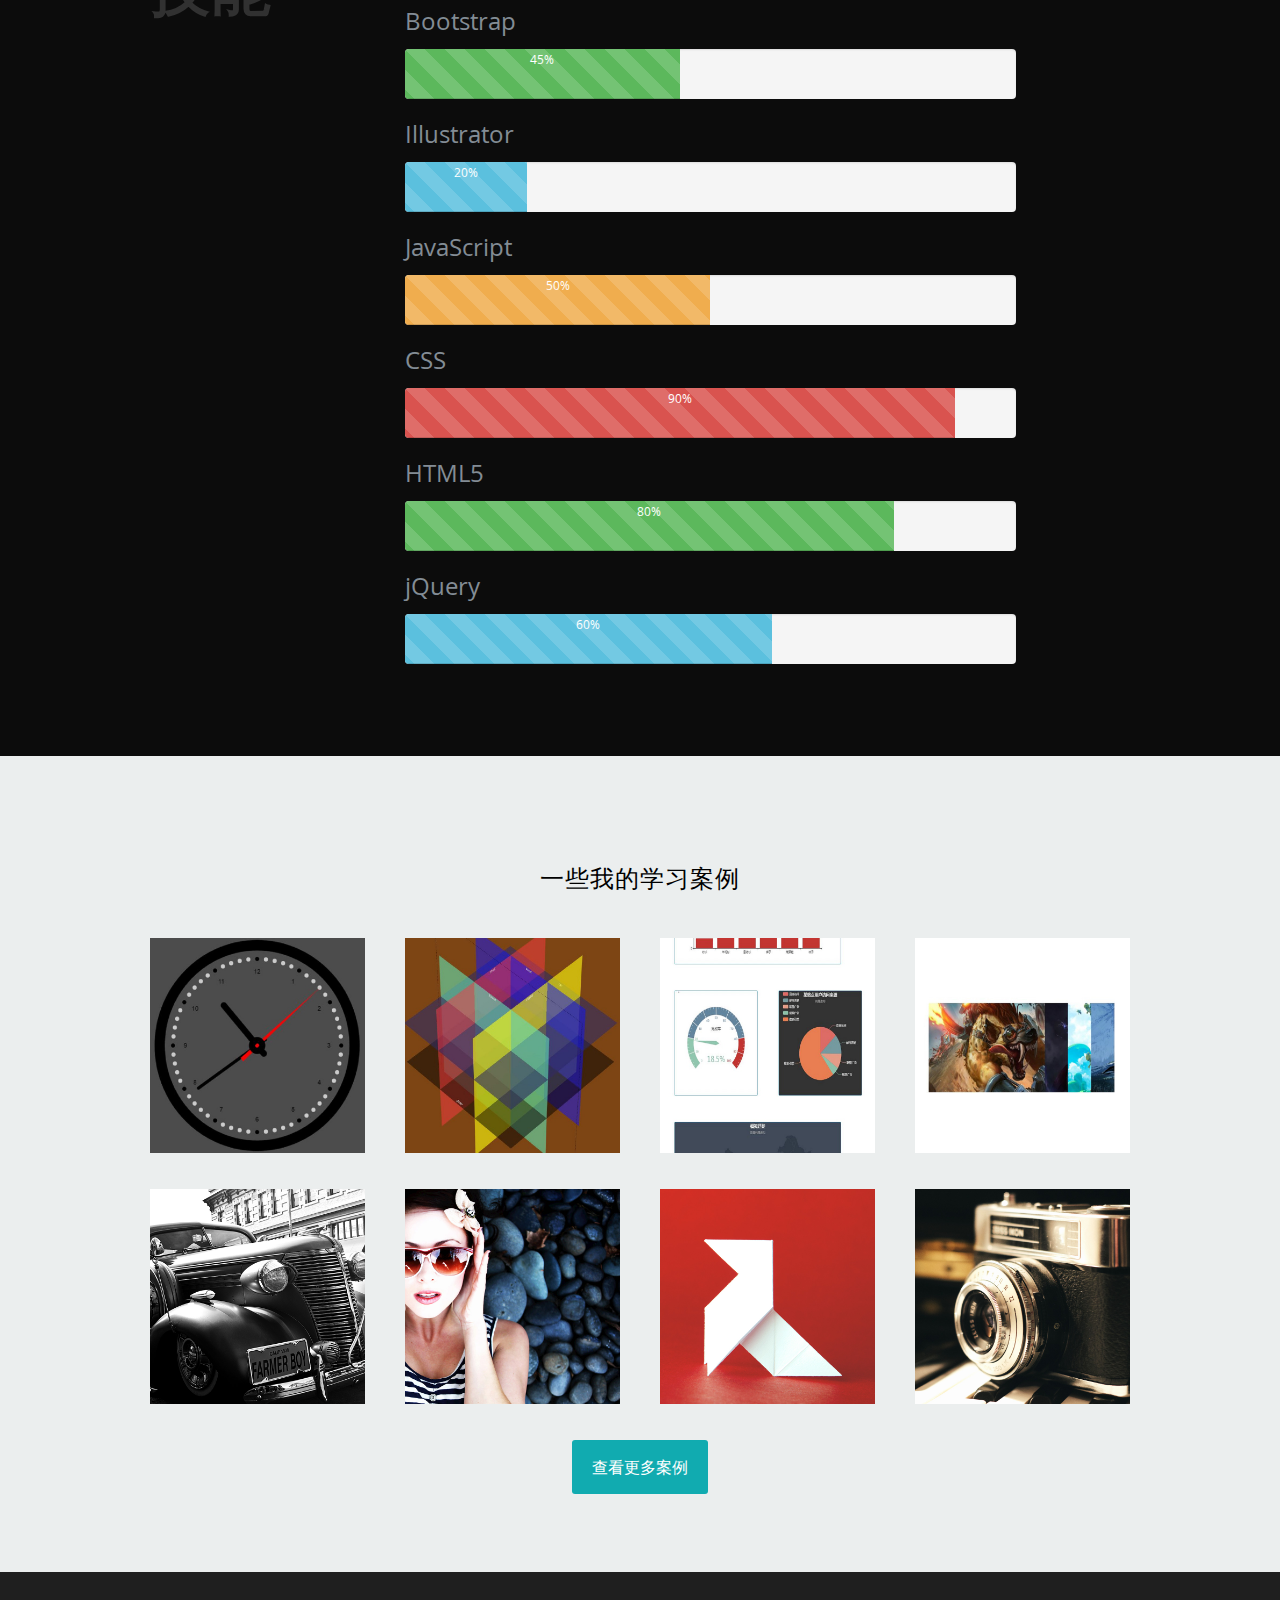
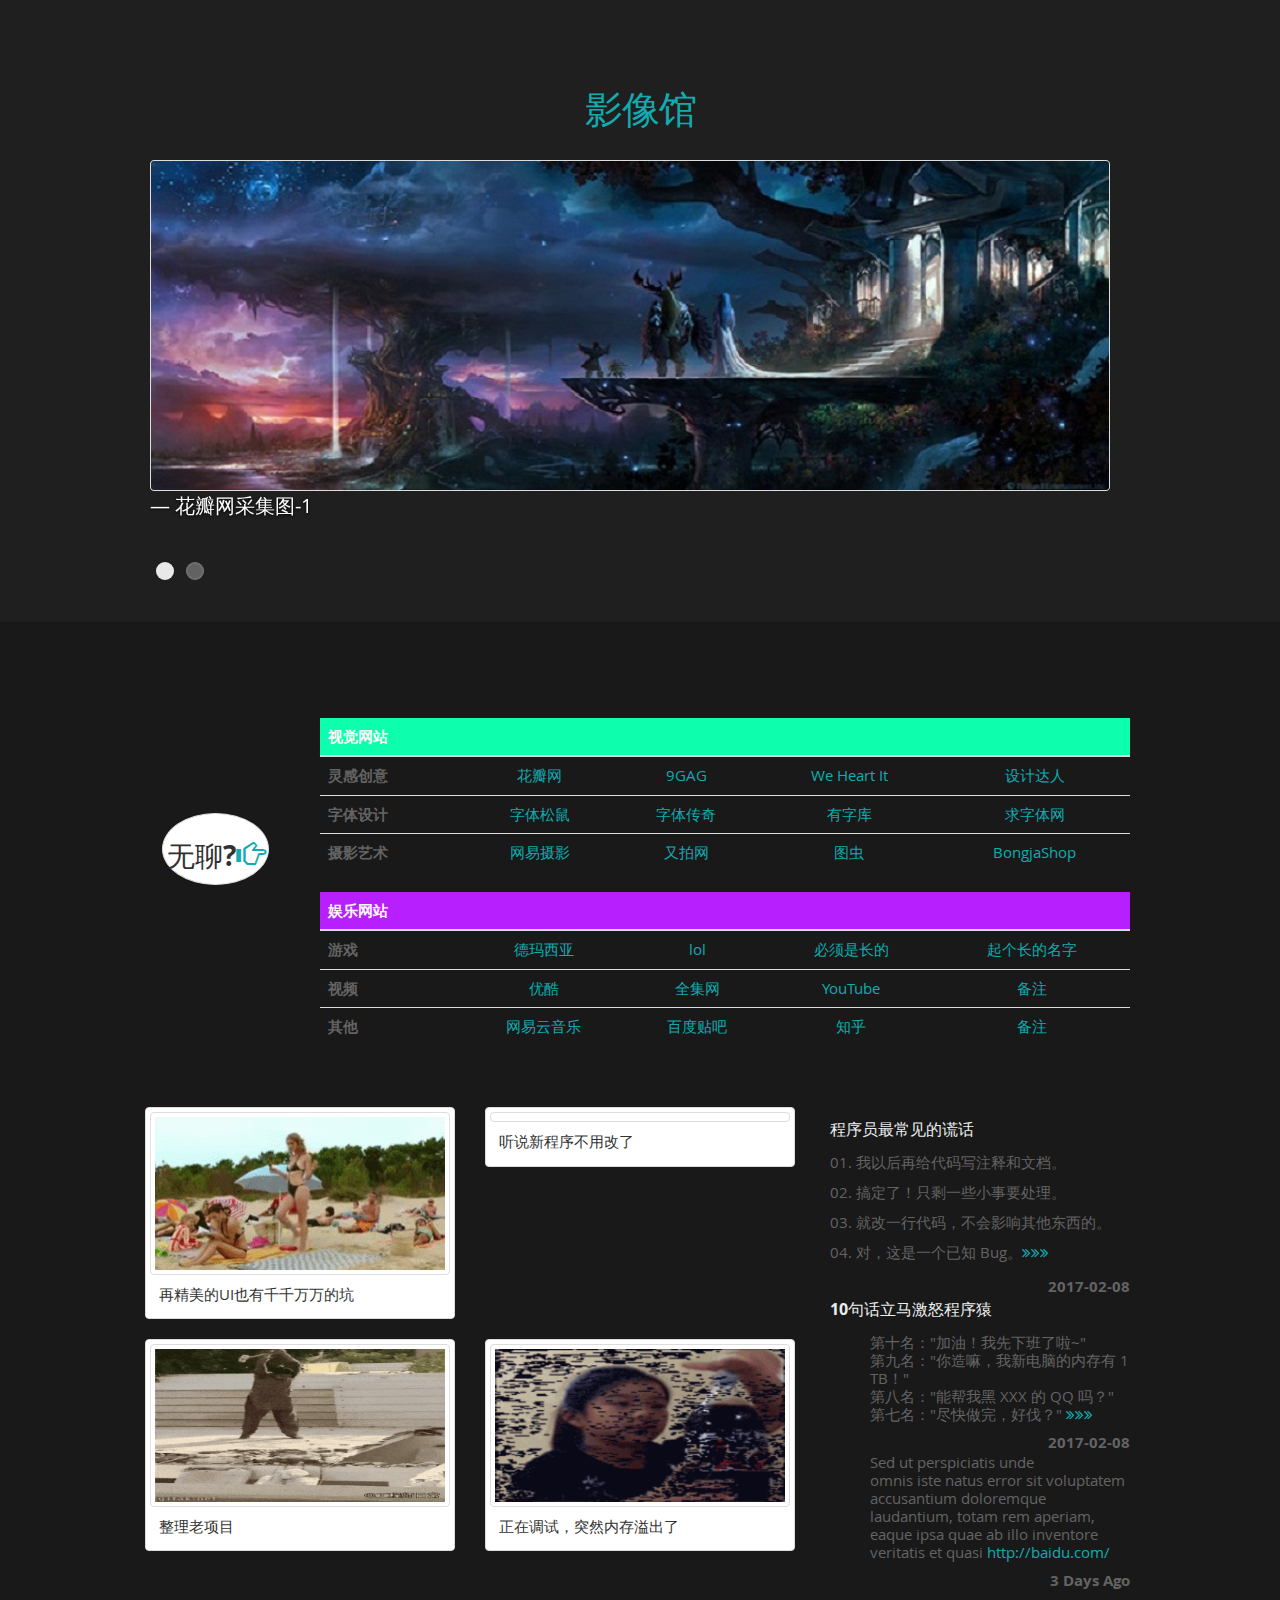
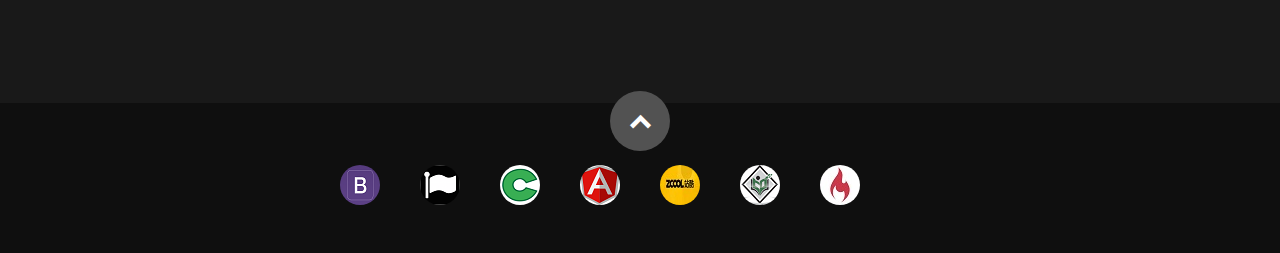
==== commit 8c43d8e3: "to update file README.md" ====
--- a/index.html
+++ b/index.html
@@ -134,7 +134,6 @@
                 <div class="columns download">
                     <p>
                         <a href="details/about_me/about_index.html" target="_blank" class="button"><i class="fa fa-user-circle"></i>了解更多关于我</a><br>
-                        <!--<a href="http://localhost/wordpress/index.php" target="_blank" class="button"><i class="fa fa-wordpress"></i>我的博客</a>-->
                     </p>
                 </div>
             </div> <!-- end row -->
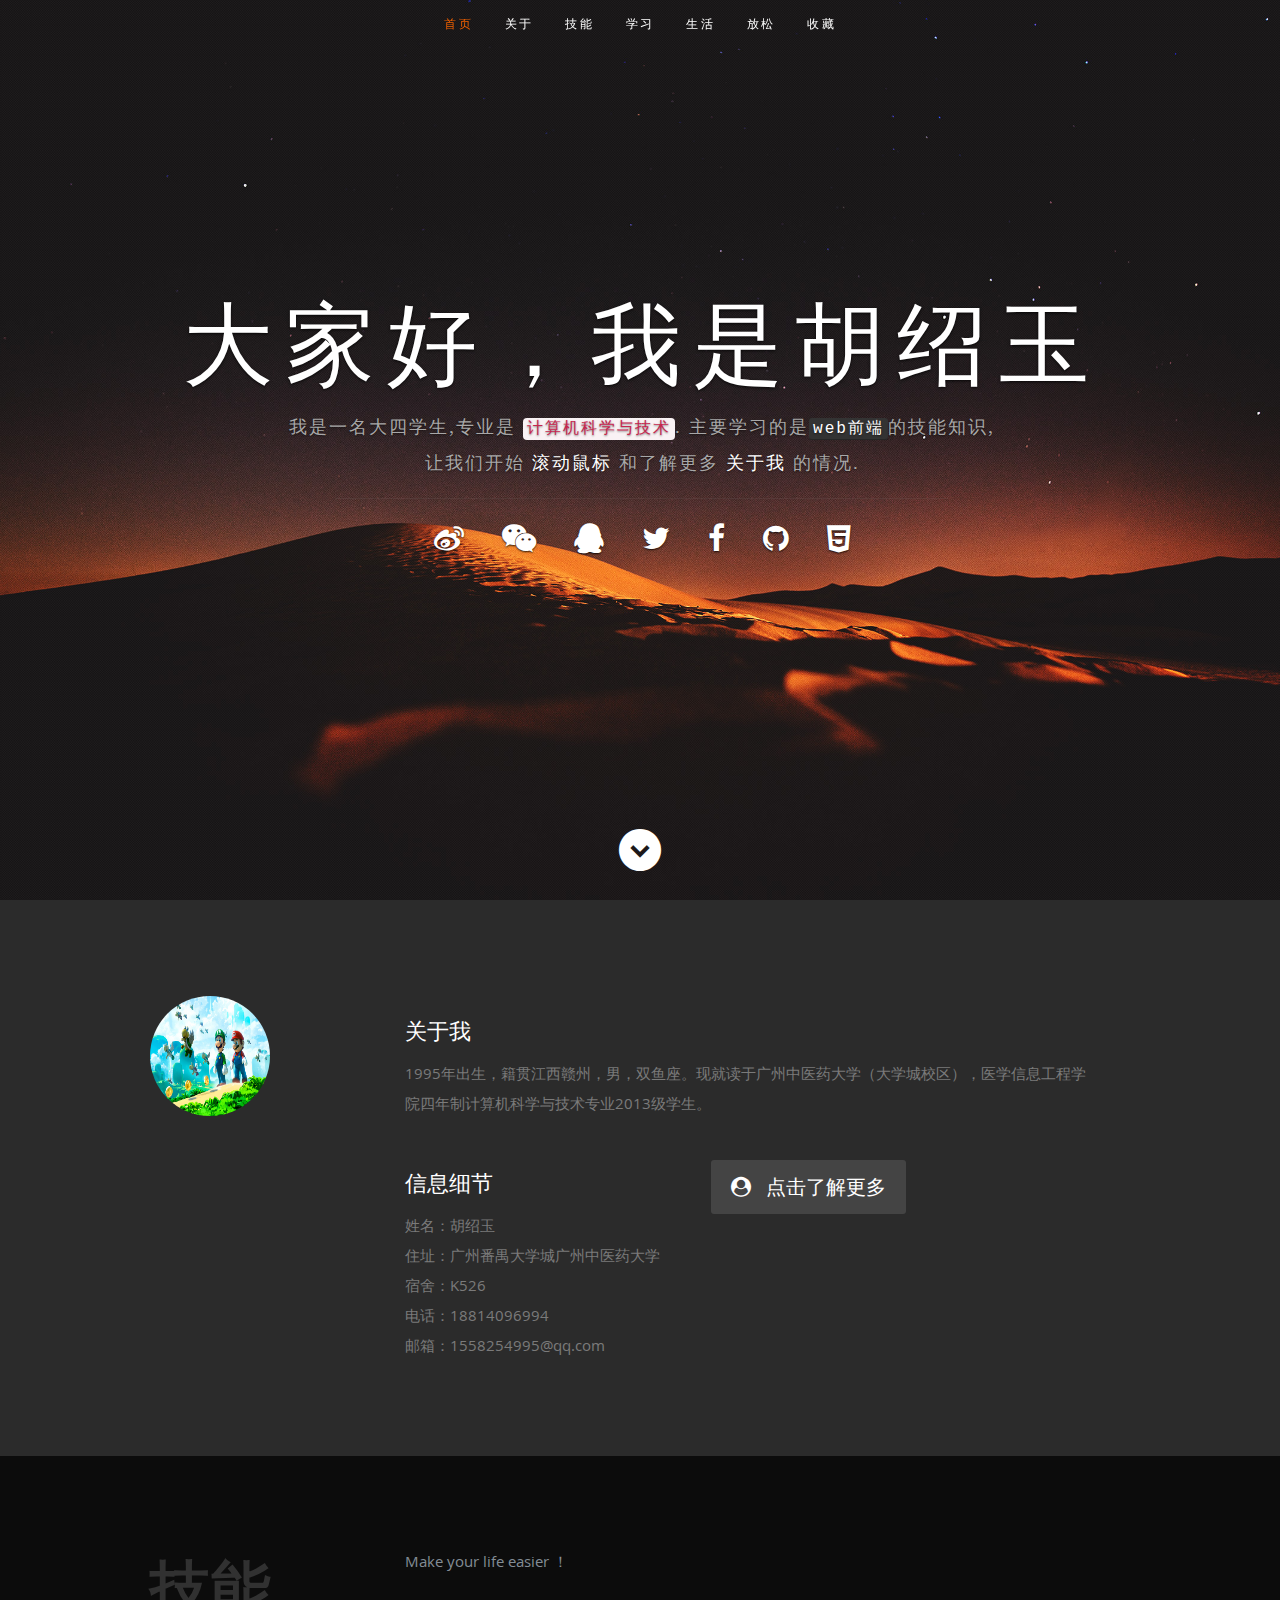
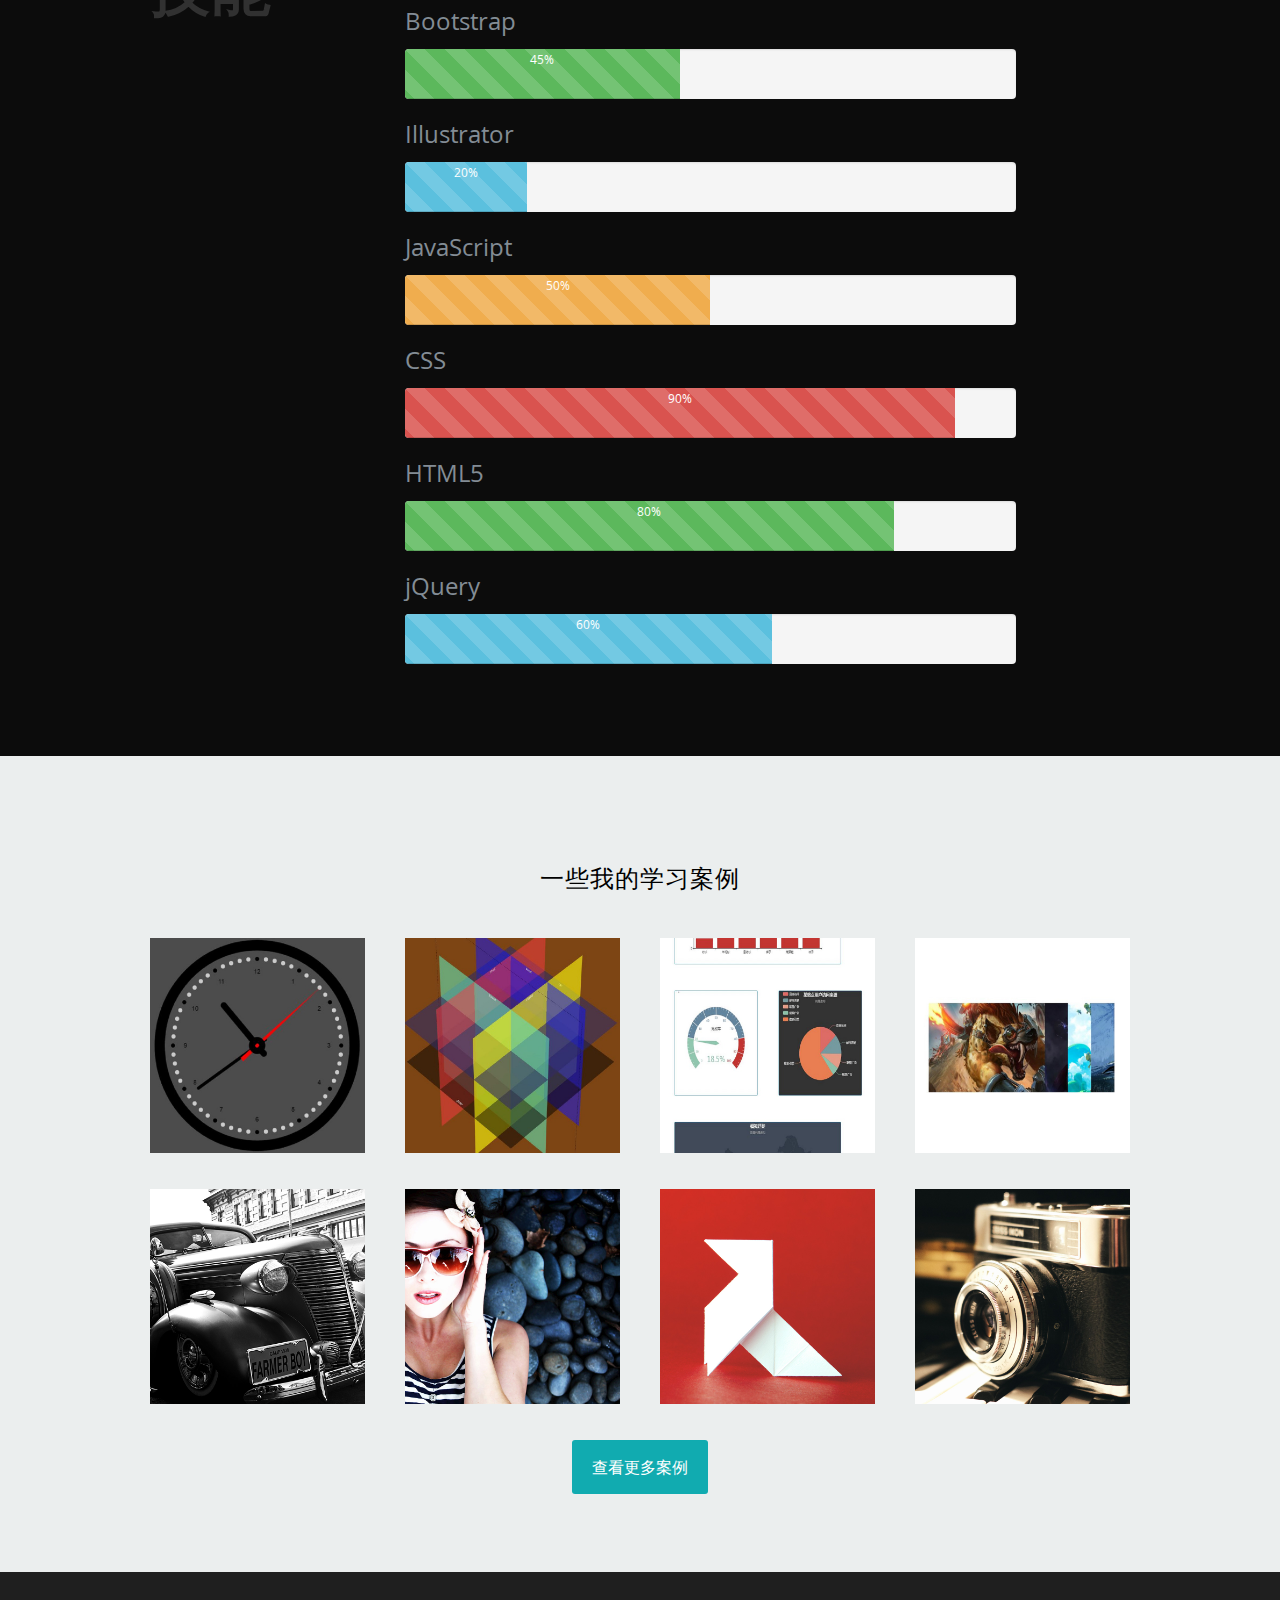
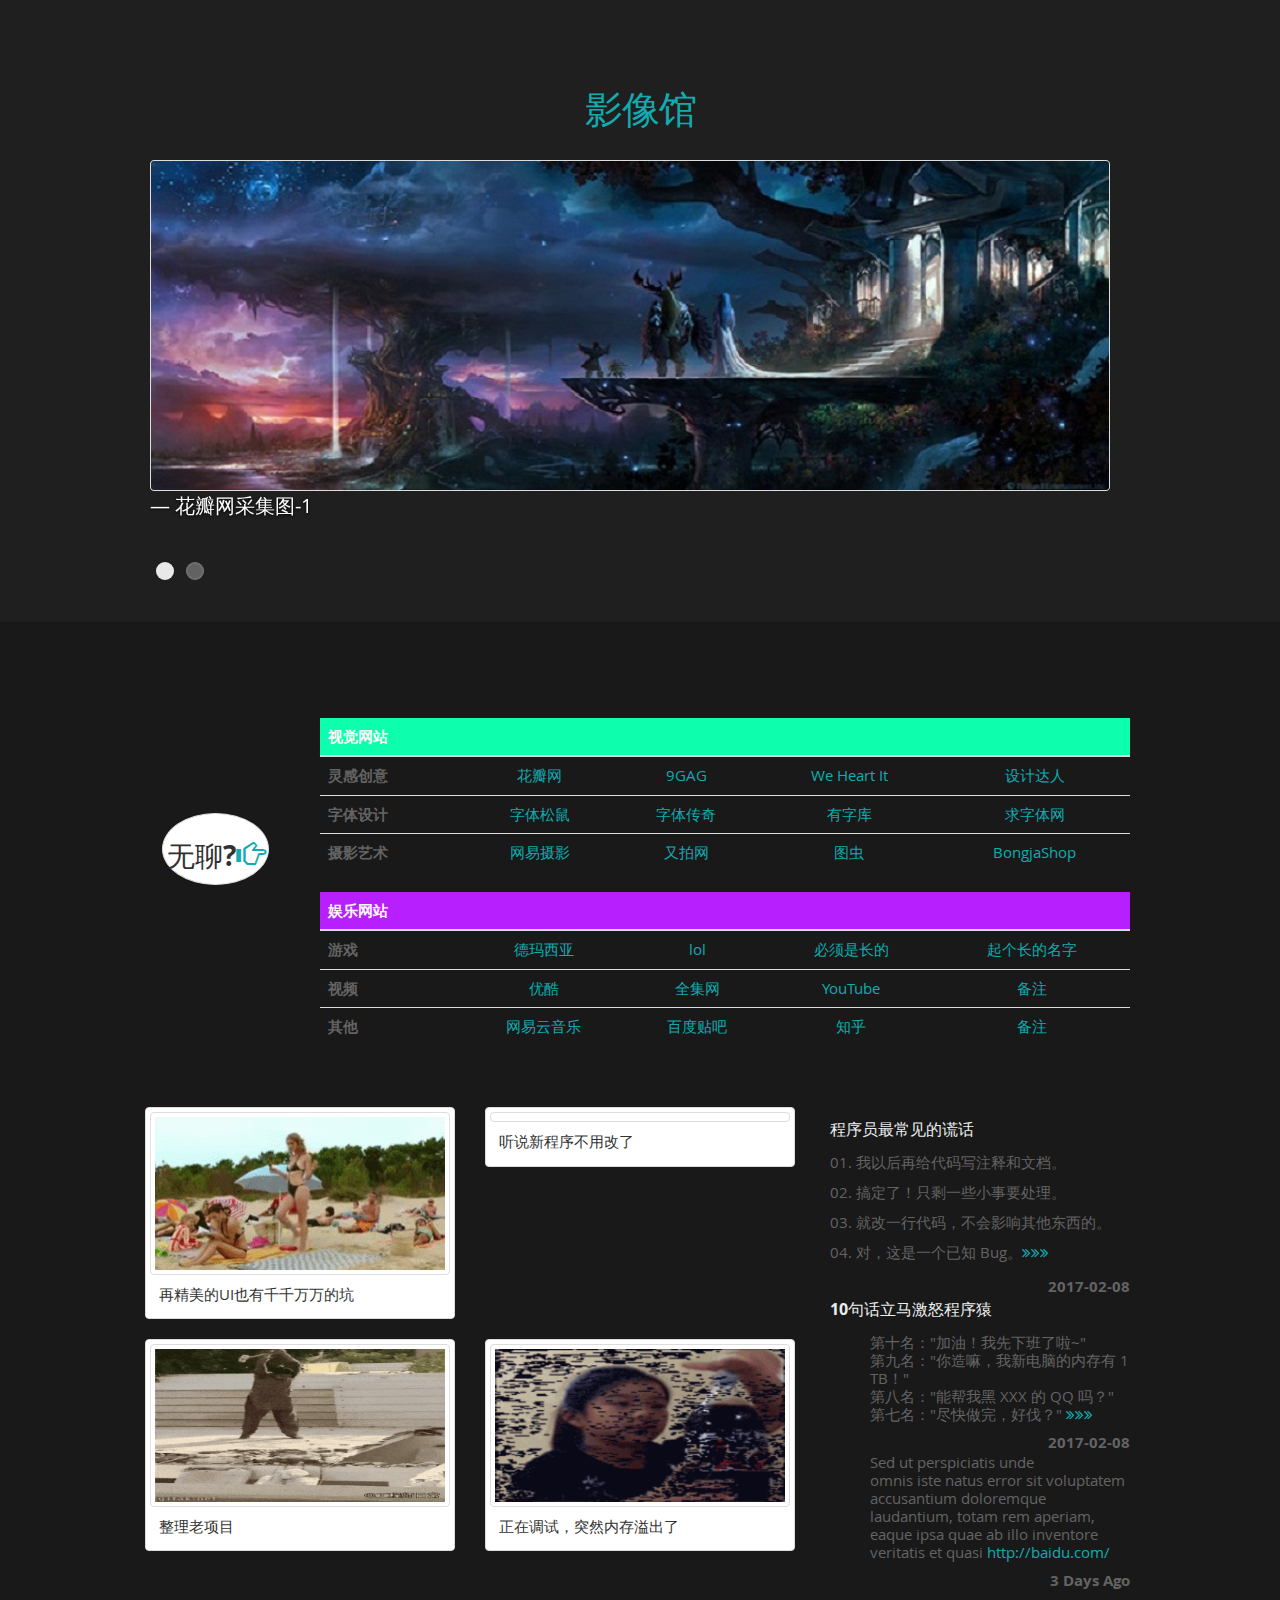
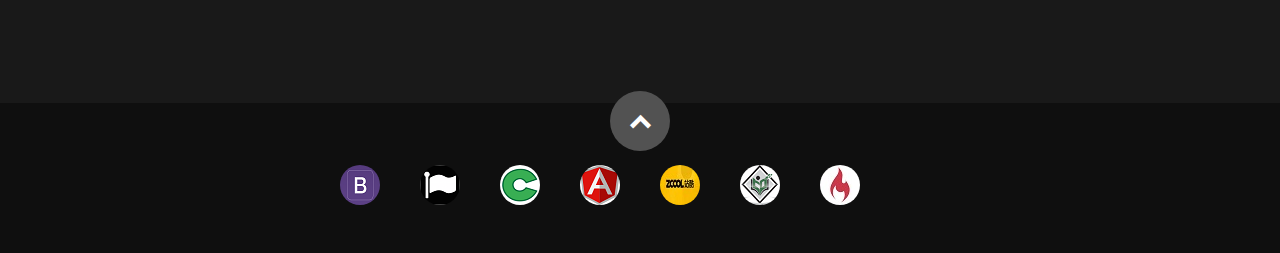
==== commit 6b187138: "to update file README.md" ====
--- a/index.html
+++ b/index.html
@@ -133,7 +133,7 @@
 
                 <div class="columns download">
                     <p>
-                        <a href="details/about_me/about_index.html" target="_blank" class="button"><i class="fa fa-user-circle"></i>了解更多关于我</a><br>
+                        <a href="details/about_me/about_index.html" target="_blank" class="button"><i class="fa fa-user-circle"></i>点击了解更多</a><br>
                     </p>
                 </div>
             </div> <!-- end row -->
